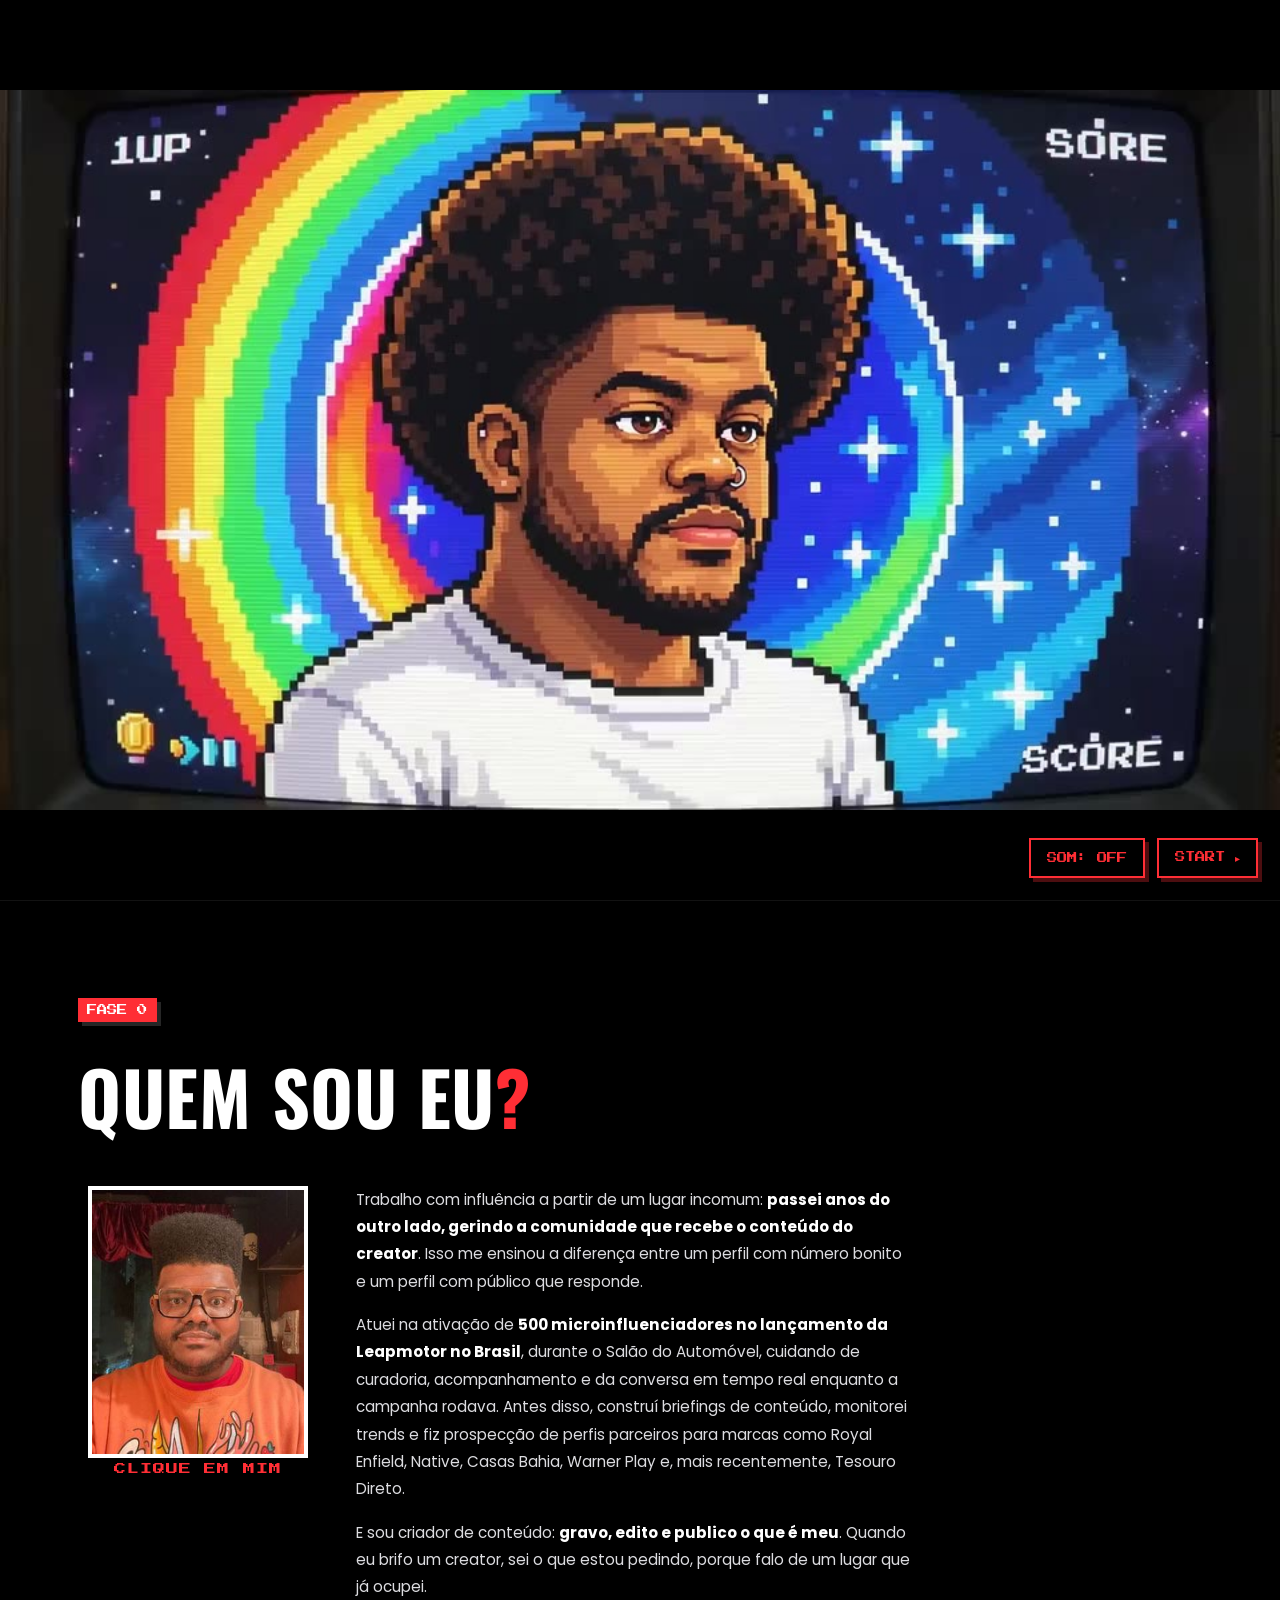
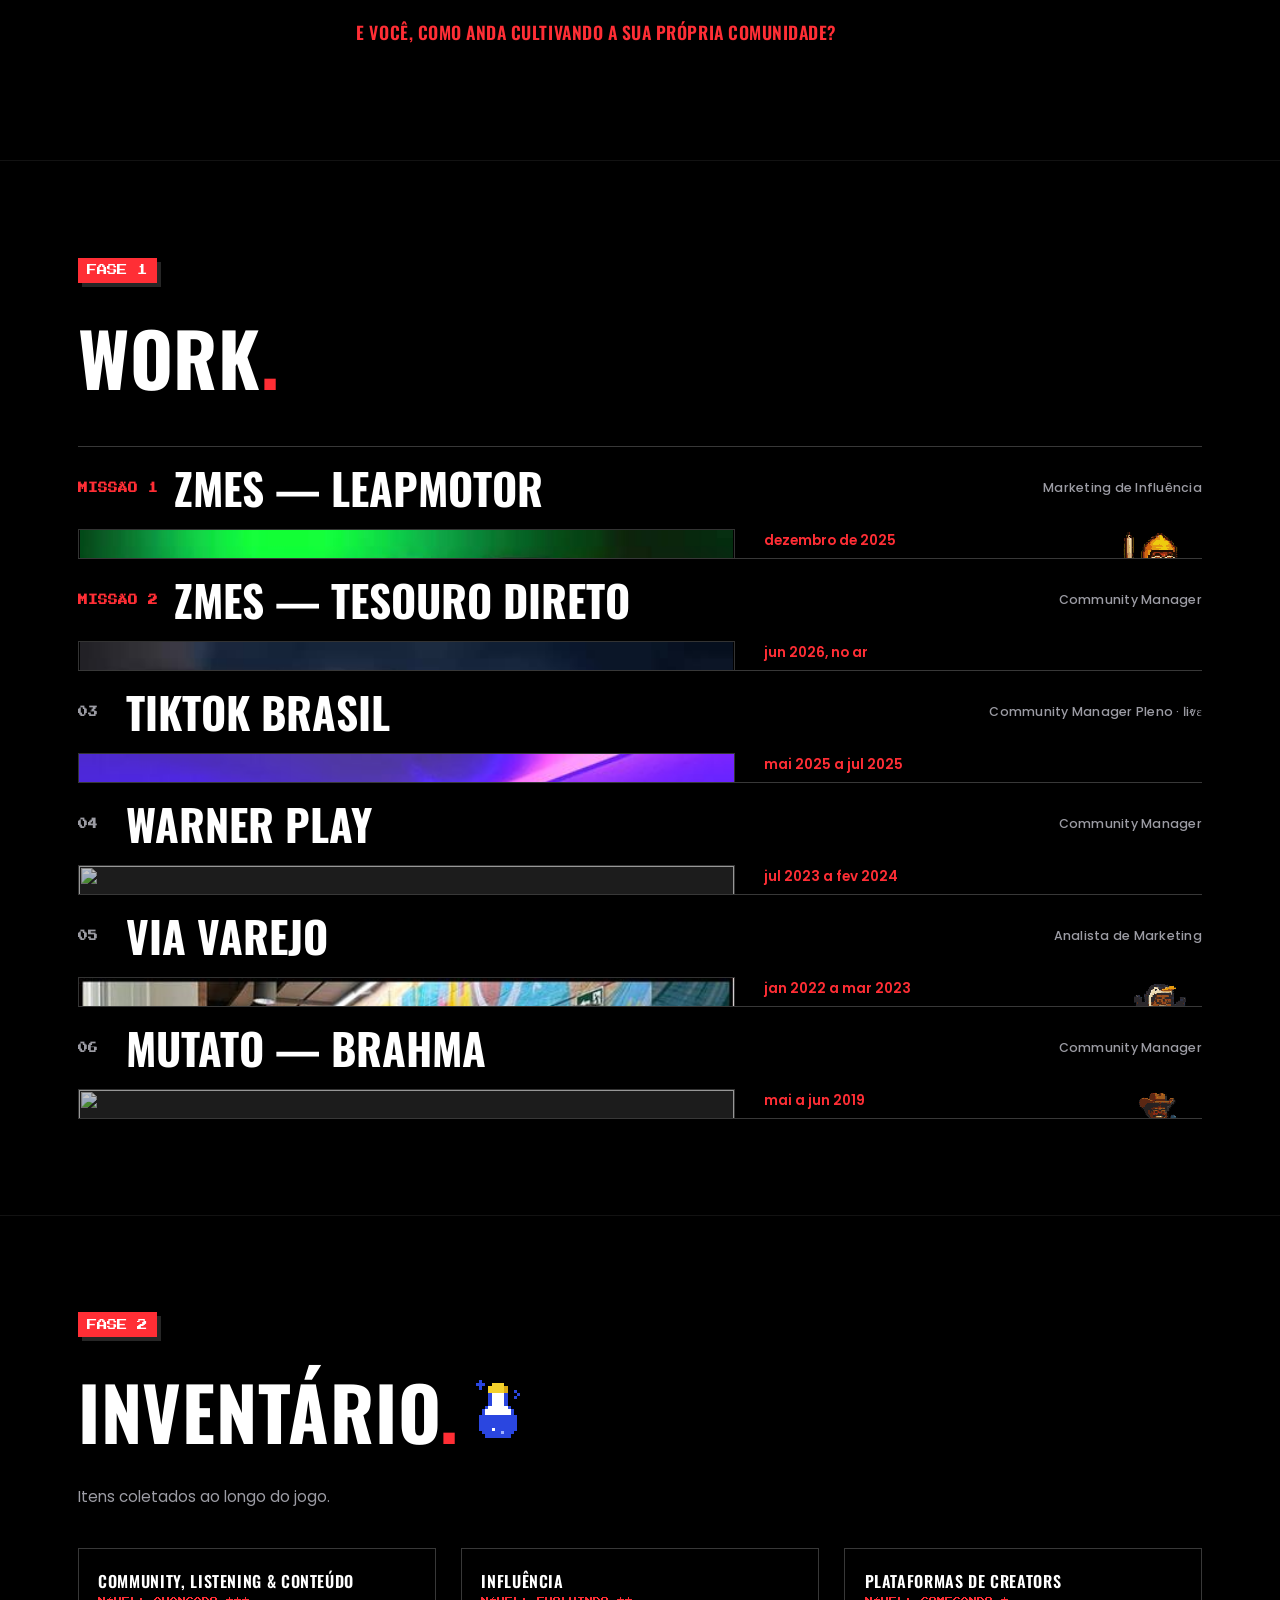
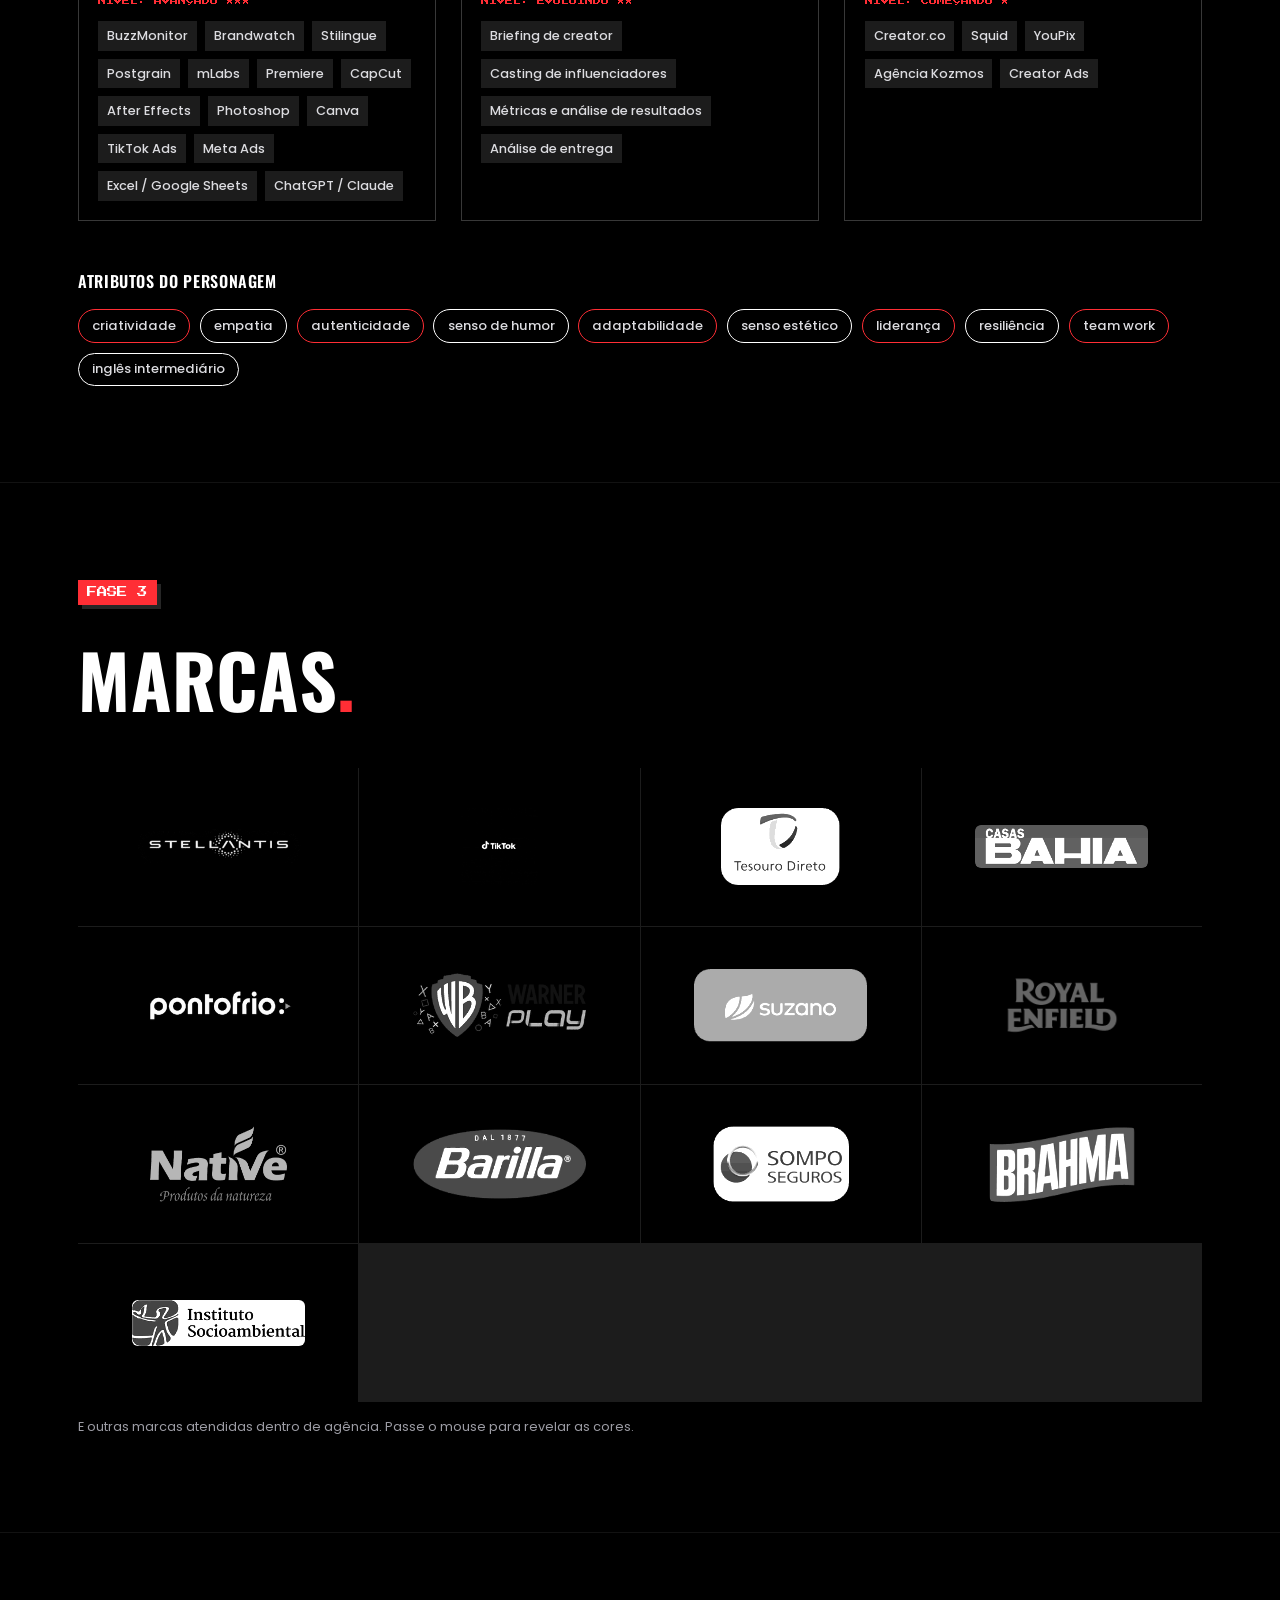
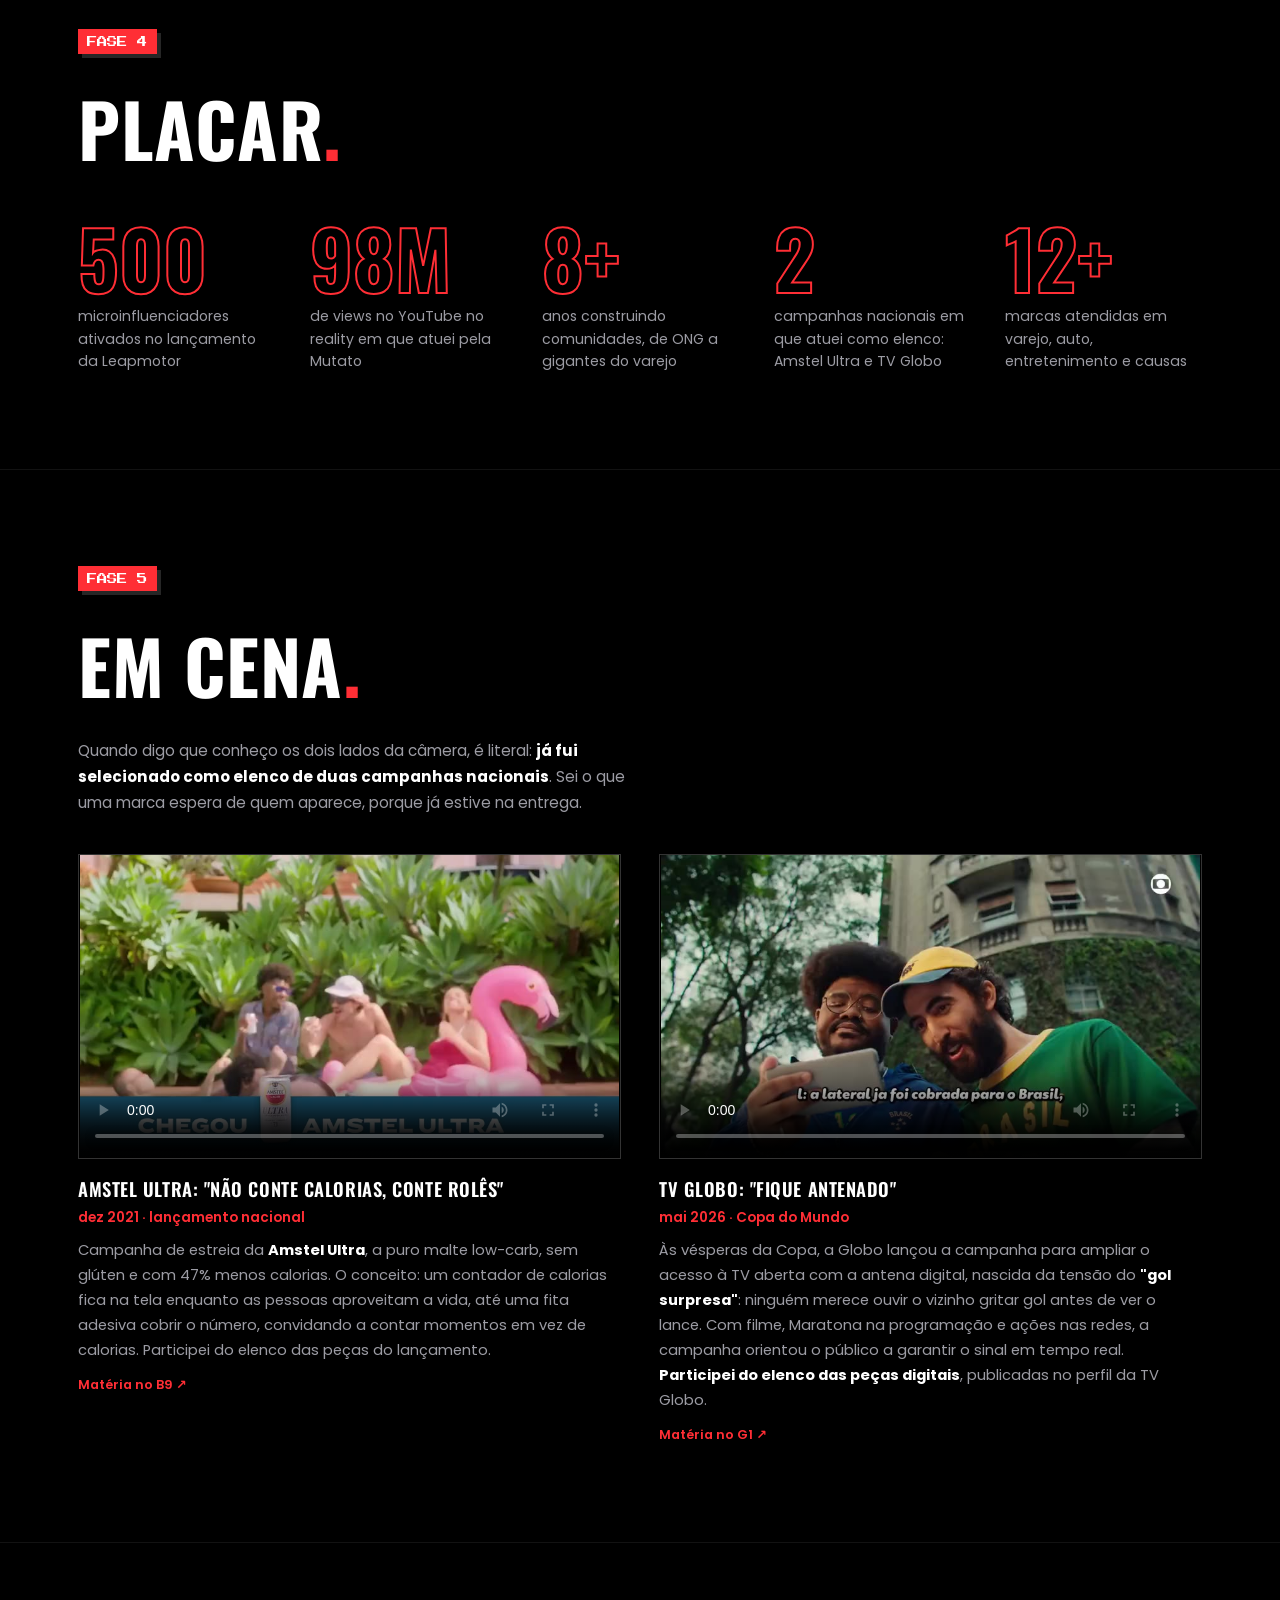
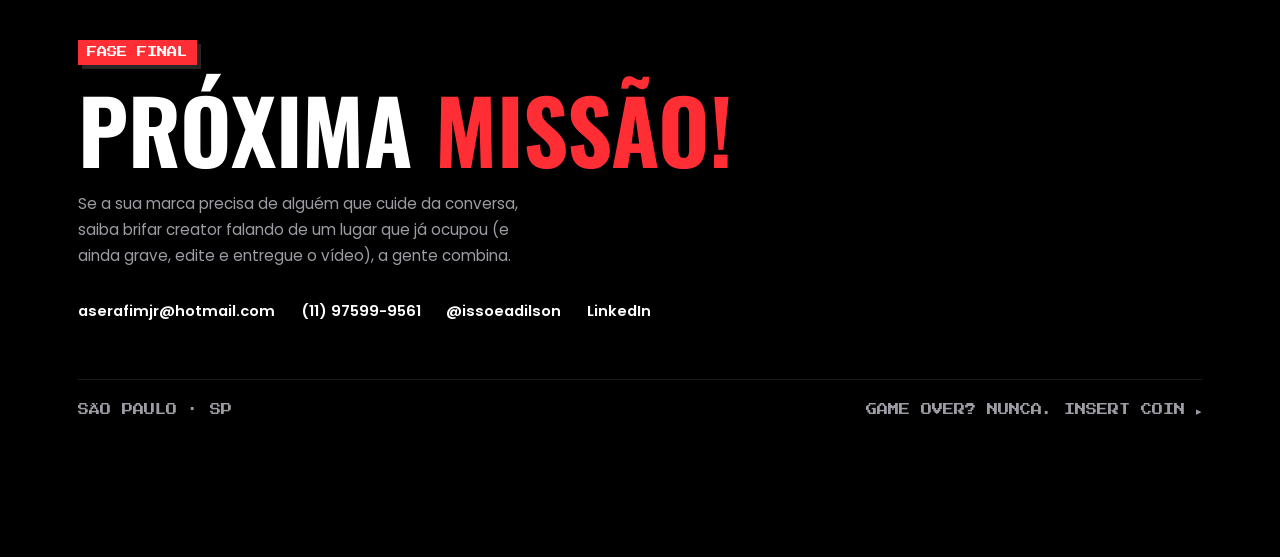
==== site-arcade/index.html @ 4c9f9322 "Site arcade: trilha mais baixa, controle maior e slider de volume - Inglês avançado passa a intermed" ====
<!DOCTYPE html>
<html lang="pt-BR">
<head>
<meta charset="UTF-8">
<meta name="viewport" content="width=device-width, initial-scale=1.0">
<title>Adilson Serafim | Marketing de Influência & Community</title>
<meta name="description" content="Portfólio-jogo de Adilson Serafim Junior: Marketing de Influência & Community | Criador de Conteúdo. São Paulo/SP.">
<link rel="icon" type="image/png" href="favicon.png">
<link rel="apple-touch-icon" href="favicon.png">
<meta property="og:type" content="website">
<meta property="og:title" content="Adilson Serafim Jr. | Marketing de Influência &amp; Community">
<meta property="og:description" content="Portfólio-jogo de Adilson Serafim Junior: Marketing de Influência &amp; Community | Criador de Conteúdo. São Paulo/SP.">
<meta property="og:image" content="https://site-portf-lio-adilson.vercel.app/og.jpg">
<meta property="og:image:width" content="1200">
<meta property="og:image:height" content="630">
<meta property="og:url" content="https://site-portf-lio-adilson.vercel.app/">
<meta property="og:locale" content="pt_BR">
<meta name="twitter:card" content="summary_large_image">
<meta name="twitter:title" content="Adilson Serafim Jr. | Marketing de Influência &amp; Community">
<meta name="twitter:description" content="Portfólio-jogo: Marketing de Influência &amp; Community | Criador de Conteúdo. São Paulo/SP.">
<meta name="twitter:image" content="https://site-portf-lio-adilson.vercel.app/og.jpg">
<link rel="preconnect" href="https://fonts.googleapis.com">
<link rel="preconnect" href="https://fonts.gstatic.com" crossorigin>
<link href="https://fonts.googleapis.com/css2?family=Poppins:wght@300;400;500;600;700;800&family=Oswald:wght@500;600;700&family=Press+Start+2P&display=swap" rel="stylesheet">
<style>
  :root{
    --preto:#000;
    --branco:#fff;
    --vermelho:#ff2e35;
    --corpo:#dcdce0;
    --cinza:#9c9ca4;
    --cinza-escuro:#1c1c1c;
    --linha:rgba(255,255,255,.22);
    --chao:56px;
  }
  *{margin:0;padding:0;box-sizing:border-box}
  html{scroll-behavior:smooth}
  body{
    background:var(--preto);
    color:var(--branco);
    font-family:'Poppins',system-ui,sans-serif;
    -webkit-font-smoothing:antialiased;
    overflow-x:hidden;
    padding-bottom:calc(var(--chao) + 20px);
  }
  ::selection{background:var(--vermelho);color:var(--branco)}
  .pixel{font-family:'Press Start 2P',monospace}
  img.sprite{image-rendering:pixelated}

  .subst{
    display:inline-block;font-size:.65rem;letter-spacing:.08em;
    color:var(--vermelho);border:1px solid var(--vermelho);
    padding:.15em .5em;border-radius:2px;vertical-align:middle;white-space:nowrap;
  }
  a:focus-visible,button:focus-visible{outline:2px solid var(--vermelho);outline-offset:3px}

  /* ---------- ABERTURA EM VÍDEO ---------- */
  #abertura{
    position:fixed;inset:0;z-index:100;
    background:#000;
    display:flex;align-items:center;justify-content:center;
    transition:transform .7s cubic-bezier(.7,0,.3,1);
  }
  #abertura.saindo{transform:translateY(-100%)}
  #abertura video{width:100%;height:100%;object-fit:contain;display:block}
  #abertura .botoes{position:absolute;bottom:1.4rem;right:1.4rem;display:flex;gap:.7rem}
  #abertura button{
    background:var(--preto);border:2px solid var(--vermelho);color:var(--vermelho);
    font-family:'Press Start 2P';font-size:.65rem;
    padding:.75rem 1rem;cursor:pointer;
    box-shadow:4px 4px 0 rgba(255,46,53,.3);
  }
  #abertura button:hover{background:var(--vermelho);color:var(--branco)}

  /* ---------- HUD ---------- */
  #hud{
    position:fixed;top:0;left:0;right:0;z-index:50;
    display:flex;justify-content:space-between;align-items:center;gap:1rem;
    padding:.8rem 1.2rem;
    background:linear-gradient(#000 60%, transparent);
    font-family:'Press Start 2P';font-size:.6rem;line-height:1.6;
  }
  #hud .fase{color:var(--vermelho);white-space:nowrap;overflow:hidden;text-overflow:ellipsis}
  #hud .lado{display:flex;align-items:center;gap:1rem;min-width:0}
  #hud .xp{color:var(--branco);white-space:nowrap}
  #hud .vidas{color:var(--vermelho);letter-spacing:2px;white-space:nowrap}
  #barra-xp{position:fixed;top:0;left:0;height:4px;z-index:51;background:var(--vermelho);width:0%}

  /* ---------- CHÃO + AVATAR ---------- */
  #chao{
    position:fixed;left:0;right:0;bottom:0;height:var(--chao);z-index:45;
    background:repeating-linear-gradient(90deg, #151515 0 16px, #1c1c1c 16px 32px);
    border-top:4px solid var(--vermelho);
    pointer-events:none;
  }
  #avatar{
    position:fixed;bottom:calc(var(--chao) - 2px);left:24px;z-index:46;
    width:64px;height:106px;pointer-events:none;
    will-change:transform;
  }
  #avatar .corpo{
    position:absolute;left:0;bottom:8px;width:64px;height:96px;
    display:flex;justify-content:center;align-items:flex-end;
    will-change:transform;transform-origin:50% 100%;
  }
  #avatar .corpo img{height:100%;width:auto;margin:0 auto;image-rendering:pixelated;display:block;will-change:transform}
  #avatar .sombra{
    position:absolute;left:50%;bottom:2px;width:52px;height:10px;
    background:radial-gradient(ellipse at center, rgba(0,0,0,.55), transparent 70%);
    transform:translateX(-50%);will-change:transform,opacity;
  }
  #avatar .fala{
    position:absolute;bottom:100%;left:50%;transform:translateX(-50%);
    background:var(--branco);color:var(--preto);
    font-family:'Press Start 2P';font-size:.5rem;
    padding:.55rem .7rem;white-space:nowrap;margin-bottom:10px;
    border:3px solid var(--preto);box-shadow:3px 3px 0 rgba(255,255,255,.25);
    opacity:0;transition:opacity .3s ease;
  }
  #avatar .fala::after{
    content:"";position:absolute;top:100%;left:50%;transform:translateX(-50%);
    border:6px solid transparent;border-top-color:var(--branco);
  }
  #avatar .fala.ativa{opacity:1}
  .dica-controles{
    position:fixed;bottom:calc(var(--chao) + 8px);right:1rem;z-index:46;
    font-family:'Press Start 2P';font-size:.5rem;color:var(--cinza);
    text-align:right;line-height:1.8;pointer-events:none;
    transition:opacity .6s ease;
  }
  /* a dica ensina o controle; depois que a pessoa rola, ela sai de cena
     e para de passar por cima do texto */
  .dica-controles.cumprida{opacity:0}

  /* ---------- ESTRUTURA (linguagem do PDF) ---------- */
  .wrap{max-width:1180px;margin:0 auto;padding:0 28px}
  section,header.hero{padding:96px 0;border-top:1px solid rgba(255,255,255,.07)}
  header.hero{border-top:0}
  .step{
    display:inline-block;background:var(--vermelho);color:var(--branco);
    font-family:'Press Start 2P';font-size:.65rem;
    padding:.7em .9em;margin-bottom:1.2rem;
    box-shadow:4px 4px 0 rgba(255,255,255,.15);
  }
  .titulo-secao{
    font-family:'Oswald',sans-serif;font-weight:700;
    font-size:clamp(2.4rem, 7vw, 4.6rem);
    text-transform:uppercase;letter-spacing:.01em;
    margin-bottom:2.2rem;
  }
  .titulo-secao em{font-style:normal;color:var(--vermelho)}
  .intro-secao{color:var(--cinza);max-width:62ch;line-height:1.7;margin:-1rem 0 2.4rem;font-size:.95rem}
  .intro-secao strong{color:var(--branco)}

  /* ---------- HERO (capa do PDF) ---------- */
  .hero{min-height:100svh;display:flex;flex-direction:column;justify-content:center;position:relative}
  .topinfo{
    display:flex;justify-content:space-between;
    font-family:'Oswald';font-weight:500;font-size:14px;letter-spacing:.06em;
    margin-bottom:3.5rem;text-transform:uppercase;
  }
  .ruled{display:flex;align-items:center;gap:26px;width:100%;margin-bottom:3rem}
  .ruled::before,.ruled::after{content:"";height:2px;background:#fff;flex:1}
  .ruled h1{
    font-family:'Poppins';font-weight:700;
    font-size:clamp(48px,10vw,110px);letter-spacing:-.02em;line-height:1;white-space:nowrap;
  }
  .namebar{background:var(--vermelho);padding:6px 18px 10px;display:inline-block}
  /* capa: nome e subtítulo centralizados sob "Portfólio." */
  .hero .wrap{text-align:center}
  .hero .topinfo--ano{justify-content:flex-end}
  .namebar h2{
    font-family:'Oswald';font-weight:700;
    font-size:clamp(26px,4.6vw,52px);text-transform:uppercase;line-height:1.05;
  }
  .hero .sub{
    margin-top:1rem;font-family:'Oswald';font-weight:500;
    font-size:clamp(.95rem, 2vw, 1.2rem);color:var(--corpo);
    letter-spacing:.04em;text-transform:uppercase;
  }
  .hero .sub b{color:var(--vermelho)}
  .faixa{
    position:absolute;bottom:.6rem;left:50%;transform:translateX(-50%);width:100vw;
    overflow:hidden;white-space:nowrap;
    border-top:1px solid var(--cinza-escuro);border-bottom:1px solid var(--cinza-escuro);
    padding:.55rem 0;pointer-events:none;
  }
  .faixa .trilho{display:inline-block;animation:rolar 32s linear infinite}
  .faixa span{font-size:.8rem;color:var(--cinza);margin:0 1.6rem;letter-spacing:.15em;text-transform:uppercase}
  @keyframes rolar{from{transform:translateX(0)}to{transform:translateX(-50%)}}

  /* ---------- QUEM SOU EU ---------- */
  .quem{display:grid;gap:2.4rem;grid-template-columns:1fr;align-items:start}
  @media(min-width:820px){.quem{grid-template-columns:240px 1fr}}
  .quem .fotobox{position:relative;justify-self:center}
  .quem img.foto{width:220px;border:4px solid var(--branco);display:block}
  .foto-botao{
    padding:0;border:0;background:none;display:block;cursor:pointer;line-height:0;
    transition:transform .18s ease;
  }
  .foto-botao:hover,.foto-botao:focus-visible{transform:translateY(-3px)}
  .foto-botao:hover img.foto,.foto-botao:focus-visible img.foto{border-color:var(--vermelho)}
  .foto-botao::after{
    content:"CLIQUE EM MIM";display:block;margin-top:.7rem;
    font-family:'Press Start 2P';font-size:.75rem;color:var(--vermelho);letter-spacing:.08em;
    text-shadow:2px 2px 0 rgba(0,0,0,.6);
  }
  .quem .soueu{
    position:absolute;top:-14px;right:-24px;transform:rotate(8deg);
    font-family:'Press Start 2P';font-size:.55rem;color:var(--vermelho);
  }
  .quem p{color:var(--corpo);line-height:1.8;font-size:.95rem;max-width:62ch;margin-bottom:1rem}
  .quem p strong{color:var(--branco)}
  .quem .pergunta{font-family:'Oswald';font-weight:600;color:var(--vermelho);font-size:1.1rem;text-transform:uppercase;letter-spacing:.03em}

  /* ---------- WORK ---------- */
  .work-lista{list-style:none}
  .work-item{border-top:1px solid var(--linha)}
  .work-item:last-child{border-bottom:1px solid var(--linha)}
  .work-cab{
    width:100%;background:none;border:none;color:var(--branco);
    display:flex;align-items:center;gap:1rem;
    padding:1.15rem 0;cursor:pointer;text-align:left;
    font-family:'Oswald';font-weight:700;
    font-size:clamp(1.3rem, 4.4vw, 2.7rem);
    text-transform:uppercase;line-height:1.05;
    transition:color .18s ease, padding-left .18s ease;
  }
  .work-cab .num{font-family:'Press Start 2P';font-size:.6rem;color:var(--cinza);min-width:3.2ch}
  .work-cab .cliente{
    font-family:'Poppins';font-weight:500;font-size:.78rem;
    color:var(--cinza);text-transform:none;letter-spacing:.02em;
    margin-left:auto;white-space:nowrap;
  }
  .work-cab:hover,.work-item.aberto .work-cab{color:var(--vermelho);padding-left:.6rem}
  .work-item.boss .work-cab .num{color:var(--vermelho)}
  .work-corpo{display:grid;grid-template-rows:0fr;transition:grid-template-rows .3s ease}
  .work-item.aberto .work-corpo{grid-template-rows:1fr}
  .work-corpo > div{overflow:hidden}
  .work-detalhe{display:grid;gap:1.4rem;padding:0 0 1.8rem;grid-template-columns:1fr}
  /* mídia em evidência à esquerda, texto numa coluna mais estreita à direita */
  @media(min-width:760px){.work-detalhe{grid-template-columns:minmax(0,1.5fr) minmax(0,1fr);gap:1.8rem;align-items:start}}
  .case-img{
    aspect-ratio:16/10;background:var(--cinza-escuro);
    display:flex;align-items:center;justify-content:center;
    color:var(--cinza);font-size:.8rem;text-align:center;padding:1rem;
    border:1px dashed #333;
  }
  .case-video{width:100%;background:#000;border:1px solid #333;display:block;margin-inline:auto;height:auto}
  .midia-col{display:grid;gap:1rem;align-content:start}
  .midia-col img{width:100%;border:1px solid #333;display:block}
  .video-vertical{width:100%;max-width:320px;aspect-ratio:9/16;background:#000;border:1px solid #333;display:block}
  .posts-titulo{font-family:'Press Start 2P';font-size:.55rem;color:var(--vermelho);margin:1.4rem 0 .7rem;clear:both}
  .posts-grid{display:grid;grid-template-columns:repeat(auto-fit,minmax(130px,1fr));gap:.6rem;max-width:560px}
  .posts-grid a{display:block;border:1px solid #333;transition:transform .2s ease,border-color .2s ease}
  .posts-grid a:hover{transform:translateY(-4px);border-color:var(--vermelho)}
  .posts-grid img{width:100%;display:block}
  .work-texto{position:relative}
  .work-texto .sprite-case{
    float:right;width:84px;height:auto;margin:0 0 .6rem 1rem;
  }
  .work-detalhe .cargo{color:var(--branco);font-weight:600;margin-bottom:.15rem;font-family:'Oswald';text-transform:uppercase;letter-spacing:.03em}
  .work-detalhe .periodo{color:var(--vermelho);font-size:.85rem;font-weight:600;margin-bottom:.8rem}
  .work-detalhe p{color:var(--cinza);max-width:62ch;line-height:1.7;font-size:.92rem;margin-bottom:.6rem}
  .work-detalhe p strong{color:var(--branco);font-weight:600}
  .destaque{
    margin-top:.6rem;padding:.7rem .9rem;border-left:3px solid var(--vermelho);
    color:var(--corpo);font-size:.88rem;line-height:1.6;max-width:56ch;clear:both;
  }
  .tags{display:flex;flex-wrap:wrap;gap:.5rem;margin-top:.9rem}
  .tags span{font-family:'Press Start 2P';font-size:.5rem;color:var(--vermelho);border:1px solid var(--vermelho);padding:.45em .6em}

  /* ---------- INVENTÁRIO + ATRIBUTOS ---------- */
  .inv-cab{display:flex;align-items:center;gap:1rem}
  .inv-cab img{width:44px;height:auto}
  .inv-grupos{display:grid;gap:1.6rem;grid-template-columns:1fr;margin-bottom:3rem}
  @media(min-width:760px){.inv-grupos{grid-template-columns:repeat(3,1fr)}}
  .inv-grupo{border:1px solid var(--linha);padding:1.2rem}
  .inv-grupo h3{font-family:'Oswald';font-weight:600;font-size:1rem;text-transform:uppercase;letter-spacing:.04em;color:var(--branco);margin-bottom:.3rem}
  .inv-grupo .nivel{font-family:'Press Start 2P';font-size:.5rem;color:var(--vermelho);display:block;margin-bottom:1rem}
  .inv-grupo ul{list-style:none;display:flex;flex-wrap:wrap;gap:.5rem}
  .inv-grupo li{background:var(--cinza-escuro);color:var(--corpo);font-size:.8rem;font-weight:500;padding:.45em .7em}
  .atributos h3{font-family:'Oswald';font-weight:600;font-size:1rem;text-transform:uppercase;letter-spacing:.04em;margin-bottom:1rem}
  .pills{display:flex;flex-wrap:wrap;gap:.6rem;list-style:none}
  .pills li{
    border:1px solid var(--branco);border-radius:999px;
    padding:.45em 1em;font-size:.82rem;font-weight:500;color:var(--corpo);
  }
  .pills li:nth-child(odd){border-color:var(--vermelho)}

  /* ---------- MARCAS ---------- */
  .marcas-grade{display:grid;gap:1px;background:var(--cinza-escuro);grid-template-columns:repeat(2,1fr)}
  @media(min-width:700px){.marcas-grade{grid-template-columns:repeat(4,1fr)}}
  .marca-tile{
    background:var(--preto);aspect-ratio:16/9;
    display:flex;align-items:center;justify-content:center;
    color:var(--cinza);font-weight:600;font-size:.9rem;font-family:'Oswald';
    text-transform:uppercase;letter-spacing:.05em;
    text-align:center;padding:.8rem;
    transition:color .18s ease,background .18s ease;
  }
  .marca-tile:hover{background:var(--cinza-escuro);color:var(--branco)}
  .marca-tile img{
    max-width:68%;max-height:58%;object-fit:contain;border-radius:6px;
    filter:grayscale(1) brightness(1.15);
    transition:filter .25s ease, transform .25s ease;
  }
  .marca-tile:hover img{filter:none;transform:scale(1.05)}
  .marcas-nota{margin-top:1rem;font-size:.8rem;color:var(--cinza)}

  /* ---------- PLACAR ---------- */
  .numeros-grade{display:grid;gap:2.2rem;grid-template-columns:repeat(2,1fr)}
  @media(min-width:700px){.numeros-grade{grid-template-columns:repeat(auto-fit,minmax(170px,1fr))}}
  .numero .valor{
    font-family:'Oswald';font-weight:700;
    font-size:clamp(2.6rem, 7vw, 5rem);
    line-height:1;color:transparent;-webkit-text-stroke:2px var(--vermelho);
  }
  .numero .rotulo{margin-top:.5rem;color:var(--cinza);font-size:.88rem;max-width:22ch;line-height:1.6}

  /* ---------- EM CENA ---------- */
  .cena-grid{display:grid;gap:2.4rem;grid-template-columns:1fr}
  @media(min-width:820px){.cena-grid{grid-template-columns:1fr 1fr}}
  .cena-item h3{font-family:'Oswald';font-weight:600;font-size:1.15rem;text-transform:uppercase;letter-spacing:.03em;margin:1rem 0 .2rem}
  .cena-item .quando{color:var(--vermelho);font-size:.85rem;font-weight:600;margin-bottom:.6rem}
  .cena-item p{color:var(--cinza);line-height:1.7;font-size:.92rem;margin-bottom:.5rem}
  .cena-item p strong{color:var(--branco)}
  .cena-item a.materia{color:var(--vermelho);font-size:.8rem;font-weight:600;text-decoration:none}
  .cena-item a.materia:hover{color:var(--branco)}

  /* ---------- CONTATO ---------- */
  footer{padding:96px 0 60px;border-top:1px solid rgba(255,255,255,.07)}
  footer .grid-fim{display:grid;gap:2rem;grid-template-columns:1fr;align-items:center}
  @media(min-width:760px){footer .grid-fim{grid-template-columns:1fr}}
  footer .chamada{
    font-family:'Oswald';font-weight:700;
    font-size:clamp(2.2rem, 8vw, 5.5rem);
    text-transform:uppercase;line-height:1;margin-bottom:1.2rem;
  }
  footer .chamada a{color:var(--vermelho);text-decoration:none}
  footer .chamada a:hover{color:var(--branco)}
  footer .pitch{color:var(--cinza);max-width:52ch;line-height:1.7;margin-bottom:2rem;font-size:.95rem}
  footer img.sprite{width:130px;height:auto;justify-self:center}
  .contatos{display:flex;flex-wrap:wrap;gap:1.6rem;margin-bottom:1rem}
  .contatos a{color:var(--branco);text-decoration:none;font-weight:600;font-size:.92rem}
  .contatos a:hover{color:var(--vermelho)}
  .assinatura{
    margin-top:2.6rem;padding-top:1.2rem;border-top:1px solid var(--cinza-escuro);
    color:var(--cinza);font-size:.7rem;font-family:'Press Start 2P';
    display:flex;justify-content:space-between;flex-wrap:wrap;gap:.8rem;line-height:1.9;
  }

  @media (prefers-reduced-motion: reduce){
    .faixa .trilho{animation:none}
    html{scroll-behavior:auto}
    .work-corpo{transition:none}
    #avatar.andando img{animation:none}
  }

  /* ===== MOEDAS (sprite de 16 quadros, uma volta completa) ===== */
  #moedas{position:fixed;left:0;right:0;bottom:var(--chao);height:170px;z-index:44;pointer-events:none;
    --mw:46px;--mh:48px}
  .moeda{
    position:absolute;width:var(--mw);height:var(--mh);
    background:url(moeda.png) 0 0/calc(var(--mw) * 16) var(--mh) no-repeat;
    animation:girar .95s steps(16) infinite;
    filter:drop-shadow(0 2px 5px rgba(255,214,0,.35));
  }
  @keyframes girar{to{background-position:calc(var(--mw) * -16) 0}}
  /* tela estreita: moeda menor, senão uma encosta na outra */
  @media (max-width:560px){ #moedas{--mw:34px;--mh:36px;height:150px} }
  .moeda.pega{animation:girar .95s steps(16) infinite, pegar .45s cubic-bezier(.3,-.4,.6,1) forwards}
  @keyframes pegar{to{transform:translateY(-72px) scale(1.15);opacity:0}}
  .ganhou-moeda{
    position:absolute;font-family:'Press Start 2P';font-size:.6rem;color:#ffd400;
    text-shadow:2px 2px 0 #000;animation:subir .7s ease-out forwards;pointer-events:none;
  }
  @keyframes subir{to{transform:translateY(-56px);opacity:0}}

  /* ===== BOTÃO DA TRILHA (sempre visível) ===== */
  #controle-som{
    position:fixed;top:calc(41px + 12px);right:12px;z-index:49;
    display:flex;flex-direction:column;align-items:stretch;gap:.45rem;
    width:118px;
  }
  #btn-musica{
    width:100%;
    background:rgba(0,0,0,.86);border:3px solid var(--vermelho);color:var(--vermelho);
    font-family:'Press Start 2P';font-size:.8rem;line-height:1;
    padding:.85rem .6rem;cursor:pointer;
    display:flex;align-items:center;justify-content:center;gap:.55rem;
    box-shadow:4px 4px 0 rgba(255,46,53,.35);
  }
  #btn-musica:hover,#btn-musica:focus-visible{background:var(--vermelho);color:var(--branco)}
  #btn-musica[aria-pressed="true"]{color:#ffd400;border-color:#ffd400;box-shadow:3px 3px 0 rgba(255,212,0,.3)}
  #btn-musica[aria-pressed="true"]:hover{background:#ffd400;color:#000}
  #btn-musica .nota{font-size:1.05rem}

  /* controle de volume, logo abaixo do liga/desliga */
  .volume-rotulo{
    font-family:'Press Start 2P';font-size:.5rem;color:var(--cinza);
    letter-spacing:.08em;text-align:center;
  }
  #volume{
    -webkit-appearance:none;appearance:none;
    width:100%;height:20px;background:transparent;cursor:pointer;margin:0;
  }
  #volume::-webkit-slider-runnable-track{
    height:10px;background:#141414;border:2px solid var(--vermelho);
  }
  #volume::-webkit-slider-thumb{
    -webkit-appearance:none;appearance:none;
    width:14px;height:18px;margin-top:-6px;
    background:#ffd400;border:2px solid #000;
  }
  #volume::-moz-range-track{height:10px;background:#141414;border:2px solid var(--vermelho)}
  #volume::-moz-range-thumb{width:12px;height:16px;background:#ffd400;border:2px solid #000;border-radius:0}
  #volume:focus-visible{outline:2px solid #ffd400;outline-offset:3px}
  @media (max-width:520px){ #controle-som{width:96px} #btn-musica{font-size:.65rem;padding:.7rem .5rem} }

  /* ===== EMBED DO YOUTUBE (só carrega no clique) ===== */
  .yt{width:100%}
  .yt-capa{
    position:relative;display:block;width:100%;aspect-ratio:16/9;padding:0;
    border:1px solid #333;background:var(--cinza-escuro);cursor:pointer;overflow:hidden;
  }
  .yt-capa img{position:absolute;inset:0;width:100%;height:100%;object-fit:cover;opacity:.75;transition:opacity .25s}
  .yt-capa:hover img{opacity:1}
  .yt-play{
    position:absolute;top:50%;left:50%;transform:translate(-50%,-50%);
    width:64px;height:64px;background:var(--vermelho);
    clip-path:polygon(0 0,100% 0,100% 100%,0 100%);
    transition:transform .25s;
  }
  .yt-play::after{content:"";position:absolute;top:50%;left:54%;transform:translate(-50%,-50%);
    border-style:solid;border-width:13px 0 13px 21px;border-color:transparent transparent transparent #fff}
  .yt-capa:hover .yt-play{transform:translate(-50%,-50%) scale(1.12)}
  .yt-legenda{
    position:absolute;left:0;right:0;bottom:0;padding:.5rem .7rem;
    background:linear-gradient(transparent,rgba(0,0,0,.9));
    color:var(--branco);font-size:.72rem;text-align:left;line-height:1.35;
  }
  .yt iframe{width:100%;aspect-ratio:16/9;border:0;display:block}

  @media (prefers-reduced-motion: reduce){
    .moeda,.moeda.pega,.ganhou-moeda{animation:none}
  }

  /* ===== CONQUISTAS: o resultado de cada case, no topo e escaneável ===== */
  .conquistas{
    display:flex;flex-wrap:wrap;gap:.6rem;
    margin:.9rem 0 1.2rem;clear:both;
    list-style:none;          /* o reset do site nao zera marcador de lista */
  }
  .conquistas li{
    flex:1 1 160px;min-width:140px;
    border:2px solid var(--vermelho);
    background:linear-gradient(180deg, rgba(255,46,53,.12), rgba(255,46,53,.04));
    padding:.75rem .85rem;
  }
  .conquistas b{
    display:block;font-family:'Press Start 2P';
    font-size:.95rem;line-height:1.3;color:#ffd400;
    text-shadow:2px 2px 0 rgba(0,0,0,.65);margin-bottom:.55rem;
  }
  .conquistas span{
    display:block;font-size:.72rem;line-height:1.45;color:var(--branco);
    text-transform:uppercase;letter-spacing:.04em;
  }
  @media(max-width:560px){
    .conquistas li{flex:1 1 100%}
    .conquistas b{font-size:.8rem}
  }

  /* ===== CASE: competências primeiro, depois o trabalho, depois a campanha ===== */
  .competencias{
    display:flex;flex-wrap:wrap;gap:.45rem;list-style:none;
    margin:.5rem 0 1.1rem;clear:both;
  }
  .competencias li{
    font-family:'Oswald';font-weight:600;font-size:.78rem;
    text-transform:uppercase;letter-spacing:.04em;
    color:#ffd400;border:1px solid rgba(255,212,0,.55);
    background:rgba(255,212,0,.08);padding:.4em .7em;
  }
  .work-detalhe .atuacao{
    color:var(--branco);font-size:1rem;line-height:1.75;max-width:62ch;margin-bottom:1.2rem;
  }
  .work-detalhe .atuacao strong{color:#ffd400;font-weight:600}
  .destaque-bloco{
    border-left:3px solid var(--vermelho);padding:.2rem 0 .2rem .9rem;margin-bottom:1rem;clear:both;
  }
  .destaque-bloco h4{
    font-family:'Oswald';font-weight:700;font-size:.95rem;text-transform:uppercase;
    letter-spacing:.05em;color:var(--vermelho);margin-bottom:.5rem;
  }
  .destaque-bloco p{color:var(--cinza);font-size:.9rem;line-height:1.7;max-width:60ch;margin:0}
  .destaque-bloco strong{color:var(--branco);font-weight:600}
  .meu-conteudo{
    font-family:'Press Start 2P';font-size:.55rem;color:#ffd400;text-transform:uppercase;
    letter-spacing:.06em;margin:1.3rem 0 .6rem;clear:both;
  }
  @media(max-width:560px){
    .competencias li{font-size:.68rem}
    .work-detalhe .atuacao{font-size:.94rem}
  }
</style>
</head>
<body>

<!-- ============ ABERTURA ============ -->
<div id="abertura" role="presentation">
  <video id="video-abertura" autoplay muted playsinline preload="auto" poster="posters/01-video.jpg" src="videos/01-video.mp4"></video>
  <div class="botoes">
    <button id="btn-som-abertura" type="button">SOM: OFF</button>
    <button id="btn-pular" type="button">START ▸</button>
  </div>
</div>

<!-- ============ HUD ============ -->
<div id="barra-xp" aria-hidden="true"></div>
<div id="hud" aria-hidden="true">
  <div class="lado"><span class="fase" id="hud-fase">ABERTURA</span></div>
  <div class="lado"><span class="xp" id="hud-xp">XP 0%</span><span class="vidas">♥♥♥</span></div>
</div>

<!-- trilha sonora: mp3 + ogg, controlada pelo botão #btn-musica -->
<audio id="trilha" loop preload="none">
  <source src="audio/trilha.ogg" type="audio/ogg">
  <source src="audio/trilha.mp3" type="audio/mpeg">
</audio>
<div id="controle-som">
  <button id="btn-musica" type="button" aria-pressed="false" aria-label="Ligar a trilha sonora"><span class="nota" aria-hidden="true">♪</span><span id="btn-musica-txt">OFF</span></button>
  <label class="volume-rotulo" for="volume">VOL</label>
  <input id="volume" type="range" min="0" max="100" step="5" value="20" aria-label="Volume da trilha sonora">
</div>

<!-- ============ CHÃO + AVATAR ============ -->
<div id="chao" aria-hidden="true"></div>
<div id="moedas" aria-hidden="true"></div>
<div id="avatar" aria-hidden="true">
  <span class="fala" id="fala"></span>
  <div class="sombra" id="sombra"></div>
  <div class="corpo" id="corpo"><img id="sprite-andar" alt="" src="sprites/parado/00.png"></div>
</div>
<p class="dica-controles" aria-hidden="true">SCROLL OU ← ↑ ↓ →<br>PARA JOGAR</p>

<!-- ============ HERO (capa) ============ -->
<header class="hero">
  <div class="wrap" style="width:100%">
    <div class="topinfo topinfo--ano"><span>2026</span></div>
    <div class="ruled"><h1>Portfólio.</h1></div>
    <div class="namebar"><h2>Adilson Serafim Jr.</h2></div>
    <p class="sub">Marketing de Influência & Community <b>|</b> Criador de Conteúdo</p>
  </div>
  <div class="faixa" aria-hidden="true">
    <div class="trilho">
      <span>Stellantis</span><span>TikTok</span><span>Tesouro Direto</span><span>Casas Bahia</span><span>Ponto Frio</span><span>Warner Play</span><span>Suzano</span><span>Royal Enfield</span><span>Native</span><span>Barilla</span><span>Sompo Seguros</span><span>Villamix</span><span>ISA</span>
      <span>Stellantis</span><span>TikTok</span><span>Tesouro Direto</span><span>Casas Bahia</span><span>Ponto Frio</span><span>Warner Play</span><span>Suzano</span><span>Royal Enfield</span><span>Native</span><span>Barilla</span><span>Sompo Seguros</span><span>Villamix</span><span>ISA</span>
    </div>
  </div>
</header>

<!-- ============ QUEM SOU EU ============ -->
<section id="quem" data-fase="FASE 0 · QUEM SOU EU">
  <div class="wrap">
    <span class="step">FASE 0</span>
    <h2 class="titulo-secao">Quem sou eu<em>?</em></h2>
    <div class="quem">
      <div class="fotobox">
        <button type="button" class="foto-botao" id="btn-foto" aria-label="Clique na foto: o personagem pula e diz Sou eu"><img class="foto" src="[data-uri]" alt="Foto de Adilson Serafim Junior"></button>
        
      </div>
      <div>
        <p>Trabalho com influência a partir de um lugar incomum: <strong>passei anos do outro lado, gerindo a comunidade que recebe o conteúdo do creator</strong>. Isso me ensinou a diferença entre um perfil com número bonito e um perfil com público que responde.</p>
        <p>Atuei na ativação de <strong>500 microinfluenciadores no lançamento da Leapmotor no Brasil</strong>, durante o Salão do Automóvel, cuidando de curadoria, acompanhamento e da conversa em tempo real enquanto a campanha rodava. Antes disso, construí briefings de conteúdo, monitorei trends e fiz prospecção de perfis parceiros para marcas como Royal Enfield, Native, Casas Bahia, Warner Play e, mais recentemente, Tesouro Direto.</p>
        <p>E sou criador de conteúdo: <strong>gravo, edito e publico o que é meu</strong>. Quando eu brifo um creator, sei o que estou pedindo, porque falo de um lugar que já ocupei.</p>
        <p class="pergunta">E você, como anda cultivando a sua própria comunidade?</p>
      </div>
    </div>
  </div>
</section>

<!-- ============ WORK ============ -->
<section id="work" data-fase="FASE 1 · WORK">
  <div class="wrap">
    <span class="step">FASE 1</span>
    <h2 class="titulo-secao">Work<em>.</em></h2>
    <ul class="work-lista">

      <li class="work-item boss" data-case="Exército de REEVendedores">
        <button class="work-cab" aria-expanded="false"><span class="num">MISSÃO 1</span> ZMES — LEAPMOTOR <span class="cliente">Marketing de Influência</span></button>
        <div class="work-corpo"><div class="work-detalhe">
          <video class="case-video" controls playsinline width="640" height="360" preload="metadata" poster="posters/02-zmes-leapmotor.jpg" src="videos/02-zmes-leapmotor.mp4" style="aspect-ratio:640/360"></video>
          <div class="work-texto">
            <img class="sprite sprite-case" src="[data-uri]" alt="">
            <p class="periodo">dezembro de 2025</p>
            <ul class="competencias"><li>Marketing de Influência</li><li>Community Management</li><li>Gestão de Creators</li><li>Conteúdo em tempo real</li><li>Cobertura de eventos</li></ul>
            <p class="atuacao">Atuação na gestão da frente de <strong>500 microinfluenciadores</strong>, acompanhando entregas, monitorando conteúdos, gerenciando a conversa em tempo real e garantindo a execução da estratégia durante a campanha. Também atuei na captação e edição de vídeos no local, conectando a ativação presencial ao conteúdo digital.</p>
            <div class="destaque-bloco">
              <h4>Destaque — Exército de REEVendedores</h4>
              <p>Os creators visitaram concessionárias, participaram de test-drives e estiveram no estande da Leapmotor durante o Salão do Automóvel, mostrando o C10 a partir de diferentes estilos de vida. Minha atuação aconteceu justamente nesse ponto de encontro entre creators, marca, comunidade e evento, acompanhando as entregas e produzindo conteúdo enquanto a ação acontecia.</p>
            </div>
          </div></div>
      </li>

      <li class="work-item boss" data-case="Posso Ser Direto? (Tesouro Direto)">
        <button class="work-cab" aria-expanded="false"><span class="num">MISSÃO 2</span> ZMES — TESOURO DIRETO <span class="cliente">Community Manager</span></button>
        <div class="work-corpo"><div class="work-detalhe">
          <video class="case-video" controls playsinline width="640" height="360" preload="metadata" poster="posters/03-zmes-tesouro-direto.jpg" src="videos/03-zmes-tesouro-direto.mp4" style="aspect-ratio:640/360"></video>
          <div class="work-texto">
            <p class="periodo">jun 2026, no ar</p>
            <ul class="competencias"><li>Community Management</li><li>Social Media</li><li>Conteúdo</li><li>Social Listening</li><li>Relatórios</li><li>Estratégia de Comunidade</li></ul>
            <p class="atuacao">Atuação como <strong>Community Manager do Tesouro Direto</strong>, participando do planejamento e execução de conteúdos para redes sociais, publicação em feed e stories, monitoramento de interações, moderação de comentários e mensagens e atendimento ao público (SAC 2.0). Também responsável pelo acompanhamento de métricas de alcance e engajamento e pela elaboração de relatórios e aprendizados para orientar a estratégia de conteúdo.</p>
            <div class="destaque-bloco">
              <h4>Destaque — “Posso ser direto?”</h4>
              <p>A campanha criada pela Zmes para o Tesouro Direto trouxe Marta, seis vezes eleita melhor jogadora do mundo, para falar sobre investimentos usando a linguagem do futebol em um ano de Copa.<br><br>Minha atuação aconteceu na ponta da comunicação: transformando a campanha em conversa com a comunidade e desenvolvendo conteúdos para as redes sociais. Além da gestão diária das interações, participei da construção e execução de conteúdos que buscavam tornar um assunto tradicionalmente complexo mais próximo, simples e relevante para quem ainda enxergava investimentos como algo distante.</p>
            </div>
            <p class="meu-conteudo">Conteúdos criados por mim</p>
            <video class="case-video" controls playsinline preload="metadata" width="480" height="854" poster="posters/07-tesouro-direto-rende.jpg" src="videos/07-tesouro-direto-rende.mp4" style="aspect-ratio:480/854;max-width:300px"></video>
          </div></div>
      </li>

      <li class="work-item" data-case="ℓiⱴε na Bienal do Livro Rio 2025">
        <button class="work-cab" aria-expanded="false"><span class="num">03</span> TIKTOK BRASIL <span class="cliente">Community Manager Pleno · ℓiⱴε</span></button>
        <div class="work-corpo"><div class="work-detalhe">
          <div class="midia-col">
            <img src="[data-uri]" alt="Equipe da ℓiⱴε no estande do TikTok na Bienal do Livro Rio 2025" loading="lazy">
            <video class="video-vertical" controls playsinline preload="metadata" poster="posters/04-video.jpg" src="videos/04-video.mp4"></video>
          </div>
          <div class="work-texto">
            <p class="periodo">mai 2025 a jul 2025</p>
            <ul class="competencias"><li>Community Management</li><li>Marketing de Influência</li><li>Conteúdo em tempo real</li><li>Trendwatching</li><li>Social Media</li></ul>
            <p class="atuacao">Atuação na gestão da comunidade e no relacionamento com criadores, identificando tendências e transformando movimentos do TikTok em oportunidades de conteúdo para a marca. Desenvolvimento de briefings, curadoria de creators, gestão de calendário AON e publicação via Brandwatch, além de interação com a comunidade e busca ativa por oportunidades de conversa em páginas e perfis parceiros.</p>
            <div class="destaque-bloco">
              <h4>Destaque — Bienal do Livro Rio 2025</h4>
              <p>Durante a Bienal, com o TikTok como patrocinador master, atuei diretamente na cobertura digital do evento e na conexão entre a experiência presencial e a comunidade online. Com briefings rápidos, captação própria e edição no chão da feira, produzi conteúdos em tempo real, reduzindo o caminho entre o estande e a timeline e mantendo a presença digital da marca durante todos os dias do evento. A cobertura acompanhou de perto o ecossistema BookTok, com creators e booktokers presentes no estande e a #BookTokBrasil ocupando também os telões do evento.</p>
            </div>
          </div></div>
      </li>

      <li class="work-item" data-case="Warner Play: creators, eSports e lançamentos">
        <button class="work-cab" aria-expanded="false"><span class="num">04</span> WARNER PLAY <span class="cliente">Community Manager</span></button>
        <div class="work-corpo"><div class="work-detalhe">
          <div class="yt" data-yt="yD-STBTMjO0" data-inicio="14369"><button type="button" class="yt-capa" aria-label="Carregar vídeo no YouTube: Campeonato de Mortal Kombat 11"><img src="https://i.ytimg.com/vi/yD-STBTMjO0/hqdefault.jpg" alt="" loading="lazy" decoding="async"><span class="yt-play" aria-hidden="true"></span><span class="yt-legenda">Campeonato de MK11 · moderação da transmissão ao vivo</span></button></div>
          <div class="work-texto">
            <p class="periodo">jul 2023 a fev 2024</p>
            <ul class="competencias"><li>Community Management</li><li>Marketing de Influência</li><li>Cultura Pop</li><li>eSports</li><li>Social Media</li><li>Gestão de Crise</li></ul>
            <p class="atuacao">Atuação na gestão da comunidade e no relacionamento com o público geek, além de campanhas de lançamento de filmes e games em parceria com o ecossistema de creators de cultura pop e eSports. Prospecção de perfis com afinidade de marca, desenvolvimento de briefings, monitoramento de tendências, criação de FAQs, gestão de crise e moderação de grandes transmissões ao vivo.</p>
            <div class="destaque-bloco">
              <h4>Destaque — Creators + eSports</h4>
              <p>Atuação em campanhas de lançamentos como <strong>Barbie, Aquaman 2, Wonka, Mortal Kombat 1, Godzilla e Kong</strong>, entre outros, conectando propriedades da Warner ao repertório de diferentes comunidades e creators. Também fui responsável pela moderação de transmissões de alto volume, como a <strong>EVO 2023</strong> e a <strong>Liga Latina de Mortal Kombat 11</strong>, garantindo uma experiência segura e interativa para a comunidade.</p>
            </div>
          </div></div>
      </li>

      <li class="work-item" data-case="Via Varejo na Black Friday">
        <button class="work-cab" aria-expanded="false"><span class="num">05</span> VIA VAREJO <span class="cliente">Analista de Marketing</span></button>
        <div class="work-corpo"><div class="work-detalhe">
          <div class="midia-col">
            <img src="[data-uri]" alt="Equipe de redes sociais da Via Varejo na Black Friday" loading="lazy">
          </div>
          <div class="work-texto">
            <img class="sprite sprite-case" src="[data-uri]" alt="">
            <p class="periodo">jan 2022 a mar 2023</p>
            <ul class="competencias"><li>Community Management</li><li>Social Listening</li><li>Conteúdo</li><li>Trendwatching</li><li>Gestão de Crise</li><li>Estratégia de Redes Sociais</li></ul>
            <p class="atuacao">Atuação simultânea para <strong>Casas Bahia e Ponto</strong>, conciliando diferentes comunidades, tons de voz e demandas em uma rotina de alto volume. Responsável por interação com a comunidade, criação de FAQs, gestão de crise, calendário AON e publicação via Postgrain, além de social listening quinzenal e mensal para transformar conversas e comportamentos da internet em insights para as marcas.</p>
            <div class="destaque-bloco">
              <h4>Destaque — Black Friday 2022</h4>
              <p>Atuei como <strong>Assistente de Coordenação</strong> durante a semana mais intensa do calendário do varejo, apoiando a equipe responsável pelo monitoramento e interação nas redes sociais. A experiência exigiu agilidade para identificar oportunidades, priorizar demandas e garantir respostas rápidas e alinhadas ao posicionamento das marcas em tempo real.</p>
            </div>
          </div></div>
      </li>

      <li class="work-item" data-case="O Próximo Nº 1 (Villamix/Brahma)">
        <button class="work-cab" aria-expanded="false"><span class="num">06</span> MUTATO — BRAHMA <span class="cliente">Community Manager</span></button>
        <div class="work-corpo"><div class="work-detalhe">
          <div class="yt" data-yt="HmP0DGwmeh4" data-lista="PLXEscQRSPytlQAWU0IlBYWQ-SiNnGBAYR"><button type="button" class="yt-capa" aria-label="Carregar vídeo no YouTube: O Próximo Nº 1 — playlist"><img src="https://i.ytimg.com/vi/HmP0DGwmeh4/hqdefault.jpg" alt="" loading="lazy" decoding="async"><span class="yt-play" aria-hidden="true"></span><span class="yt-legenda">O Próximo Nº 1 · playlist completa</span></button></div>
          <div class="work-texto">
            <img class="sprite sprite-case" src="[data-uri]" alt="">
            <p class="periodo">mai a jun 2019</p>
            <ul class="competencias"><li>Community Management</li><li>Live Marketing</li><li>Conteúdo Interativo</li><li>Social Media</li><li>Entretenimento</li></ul>
            <p class="atuacao">Atuação no reality “O Próximo Nº 1”, projeto de Brahma em parceria com o VillaMix, com foco em gestão da comunidade durante as transmissões ao vivo, interação com o público e criação de conteúdos para ampliar a conversa em torno do programa.</p>
            <div class="destaque-bloco">
              <h4>Destaque — Conteúdo que vira conversa</h4>
              <p>Em vez de simplesmente divulgar o programa, desenvolvi <strong>GIFs personalizados</strong> para serem utilizados pela comunidade durante as conversas sobre o reality. A iniciativa transformou o conteúdo da marca em uma ferramenta de interação entre os fãs. O programa ultrapassou <strong>98 milhões de views no YouTube</strong>.</p>
            </div>
          </div></div>
      </li>

      

      </ul>
  </div>
</section>

<!-- ============ INVENTÁRIO ============ -->
<section id="inventario" data-fase="FASE 2 · INVENTÁRIO">
  <div class="wrap">
    <span class="step">FASE 2</span>
    <div class="inv-cab">
      <h2 class="titulo-secao">Inventário<em>.</em></h2>
      <svg class="pocao-viva" width="46" height="64" viewBox="0 0 14 20" xmlns="http://www.w3.org/2000/svg" aria-hidden="true" style="shape-rendering:crispEdges;image-rendering:pixelated;margin-top:-2rem">
  <style>
    .surfA{animation:pv-surf 1s steps(1) infinite}
    .surfB{animation:pv-surf 1s steps(1) infinite reverse}
    @keyframes pv-surf{0%,49%{opacity:1}50%,100%{opacity:0}}
    .bolha1{animation:pv-bolha 1.8s steps(5) infinite}
    .bolha2{animation:pv-bolha 1.8s steps(5) infinite .9s}
    @keyframes pv-bolha{0%{transform:translateY(0);opacity:0}10%{opacity:1}75%{transform:translateY(-3px);opacity:1}100%{transform:translateY(-4px);opacity:0}}
    .brilho1{animation:pv-pisca 1.4s steps(1) infinite}
    .brilho2{animation:pv-pisca 1.4s steps(1) infinite .7s}
    @keyframes pv-pisca{0%,55%{opacity:1}56%,100%{opacity:.15}}
    @media (prefers-reduced-motion:reduce){.surfA,.surfB,.bolha1,.bolha2,.brilho1,.brilho2{animation:none!important}.surfB{opacity:0}}
  </style>
  <!-- brilhos -->
  <g class="brilho1" fill="#2a46e0">
    <rect x="1" y="0" width="1" height="3"/><rect x="0" y="1" width="3" height="1"/>
  </g>
  <g class="brilho2" fill="#2a46e0">
    <rect x="12" y="3" width="1" height="1"/><rect x="13" y="4" width="1" height="1"/><rect x="12" y="5" width="1" height="1"/>
  </g>
  <!-- rolha -->
  <rect x="5" y="1" width="4" height="1" fill="#f4d12b"/>
  <rect x="4" y="2" width="5" height="2" fill="#f4d12b"/>
  <rect x="9" y="2" width="1" height="2" fill="#d9a915"/>
  <!-- gargalo -->
  <rect x="4" y="4" width="1" height="4" fill="#2a46e0"/>
  <rect x="9" y="4" width="1" height="4" fill="#2a46e0"/>
  <rect x="5" y="4" width="4" height="4" fill="#ffffff"/>
  <!-- bojo (contorno) -->
  <rect x="3" y="8" width="1" height="1" fill="#2a46e0"/>
  <rect x="10" y="8" width="1" height="1" fill="#2a46e0"/>
  <rect x="2" y="9" width="1" height="2" fill="#2a46e0"/>
  <rect x="11" y="9" width="1" height="2" fill="#2a46e0"/>
  <rect x="1" y="11" width="1" height="5" fill="#2a46e0"/>
  <rect x="12" y="11" width="1" height="5" fill="#2a46e0"/>
  <rect x="2" y="16" width="1" height="1" fill="#2a46e0"/>
  <rect x="11" y="16" width="1" height="1" fill="#2a46e0"/>
  <rect x="3" y="17" width="8" height="1" fill="#2a46e0"/>
  <!-- vidro -->
  <rect x="4" y="8" width="6" height="1" fill="#ffffff"/>
  <rect x="3" y="9" width="8" height="2" fill="#ffffff"/>
  <rect x="2" y="11" width="10" height="1" fill="#ffffff"/>
  <!-- líquido -->
  <rect x="2" y="12" width="10" height="4" fill="#2a46e0"/>
  <rect x="3" y="16" width="8" height="1" fill="#2a46e0"/>
  <!-- superfície do líquido: dois quadros alternando (chacoalho) -->
  <g class="surfA" fill="#2a46e0">
    <rect x="3" y="11" width="2" height="1"/><rect x="7" y="11" width="2" height="1"/><rect x="11" y="11" width="1" height="1"/>
  </g>
  <g class="surfB" fill="#2a46e0">
    <rect x="2" y="11" width="1" height="1"/><rect x="5" y="11" width="2" height="1"/><rect x="9" y="11" width="2" height="1"/>
  </g>
  <!-- bolhas subindo -->
  <rect class="bolha1" x="5" y="15" width="1" height="1" fill="#ffffff"/>
  <rect class="bolha2" x="8" y="16" width="1" height="1" fill="#9fb1ff"/>
</svg>
    </div>
    <p class="intro-secao">Itens coletados ao longo do jogo.</p>
    <div class="inv-grupos">
      <div class="inv-grupo">
        <h3>Community, Listening & Conteúdo</h3>
        <span class="nivel">NÍVEL: AVANÇADO ★★★</span>
        <ul>
          <li>BuzzMonitor</li><li>Brandwatch</li><li>Stilingue</li><li>Postgrain</li><li>mLabs</li><li>Premiere</li><li>CapCut</li><li>After Effects</li><li>Photoshop</li><li>Canva</li><li>TikTok Ads</li><li>Meta Ads</li><li>Excel / Google Sheets</li><li>ChatGPT / Claude</li>
        </ul>
      </div>
      <div class="inv-grupo">
        <h3>Influência</h3>
        <span class="nivel">NÍVEL: EVOLUINDO ★★</span>
        <ul>
          <li>Briefing de creator</li><li>Casting de influenciadores</li><li>Métricas e análise de resultados</li><li>Análise de entrega</li>
        </ul>
      </div>
      <div class="inv-grupo">
        <h3>Plataformas de Creators</h3>
        <span class="nivel">NÍVEL: COMEÇANDO ★</span>
        <ul>
          <li>Creator.co</li><li>Squid</li><li>YouPix</li><li>Agência Kozmos</li><li>Creator Ads</li>
        </ul>
      </div>
    </div>
    <div class="atributos">
      <h3>Atributos do personagem</h3>
      <ul class="pills">
        <li>criatividade</li><li>empatia</li><li>autenticidade</li><li>senso de humor</li><li>adaptabilidade</li><li>senso estético</li><li>liderança</li><li>resiliência</li><li>team work</li><li>inglês intermediário</li>
      </ul>
    </div>
  </div>
</section>

<!-- ============ MARCAS ============ -->
<section id="marcas" data-fase="FASE 3 · MARCAS">
  <div class="wrap">
    <span class="step">FASE 3</span>
    <h2 class="titulo-secao">Marcas<em>.</em></h2>
    <div class="marcas-grade">
      <div class="marca-tile"><img src="[data-uri]" alt="Stellantis"></div>
      <div class="marca-tile"><img src="[data-uri]" alt="TikTok"></div>
      <div class="marca-tile"><img src="[data-uri]" alt="Tesouro Direto"></div>
      <div class="marca-tile"><img src="[data-uri]" alt="Casas Bahia"></div>
      <div class="marca-tile"><img src="[data-uri]" alt="Ponto Frio"></div>
      <div class="marca-tile"><img src="[data-uri]" alt="Warner Play"></div>
      <div class="marca-tile"><img src="[data-uri]" alt="Suzano"></div>
      <div class="marca-tile"><img src="[data-uri]" alt="Royal Enfield"></div>
      <div class="marca-tile"><img src="[data-uri]" alt="Native"></div>
      <div class="marca-tile"><img src="[data-uri]" alt="Barilla"></div>
      <div class="marca-tile"><img src="[data-uri]" alt="Sompo Seguros"></div>
      <div class="marca-tile"><img src="[data-uri]" alt="Brahma"></div>
      <div class="marca-tile"><img src="[data-uri]" alt="Instituto Socioambiental"></div>
    </div>
    <p class="marcas-nota">E outras marcas atendidas dentro de agência. Passe o mouse para revelar as cores.</p>
  </div>
</section>

<!-- ============ PLACAR ============ -->
<section id="numeros" data-fase="FASE 4 · PLACAR">
  <div class="wrap">
    <span class="step">FASE 4</span>
    <h2 class="titulo-secao">Placar<em>.</em></h2>
    <div class="numeros-grade">
      <div class="numero">
        <div class="valor">500</div>
        <p class="rotulo">microinfluenciadores ativados no lançamento da Leapmotor</p>
      </div>
      <div class="numero">
        <div class="valor">98M</div>
        <p class="rotulo">de views no YouTube no reality em que atuei pela Mutato</p>
      </div>
      <div class="numero">
        <div class="valor">8+</div>
        <p class="rotulo">anos construindo comunidades, de ONG a gigantes do varejo</p>
      </div>
      <div class="numero">
        <div class="valor">2</div>
        <p class="rotulo">campanhas nacionais em que atuei como elenco: Amstel Ultra e TV Globo</p>
      </div>
      <div class="numero">
        <div class="valor">12+</div>
        <p class="rotulo">marcas atendidas em varejo, auto, entretenimento e causas</p>
      </div>
    </div>
  </div>
</section>

<!-- ============ EM CENA ============ -->
<section id="cena" data-fase="FASE 5 · EM CENA">
  <div class="wrap">
    <span class="step">FASE 5</span>
    <h2 class="titulo-secao">Em cena<em>.</em></h2>
    <p class="intro-secao">Quando digo que conheço os dois lados da câmera, é literal: <strong>já fui selecionado como elenco de duas campanhas nacionais</strong>. Sei o que uma marca espera de quem aparece, porque já estive na entrega.</p>
    <div class="cena-grid">
      <div class="cena-item">
        <video class="case-video" controls playsinline width="854" height="480" preload="metadata" poster="posters/05-video.jpg" src="videos/05-video.mp4" style="aspect-ratio:854/480"></video>
        <h3>Amstel Ultra: "Não conte calorias, conte rolês"</h3>
        <p class="quando">dez 2021 · lançamento nacional</p>
        <p>Campanha de estreia da <strong>Amstel Ultra</strong>, a puro malte low-carb, sem glúten e com 47% menos calorias. O conceito: um contador de calorias fica na tela enquanto as pessoas aproveitam a vida, até uma fita adesiva cobrir o número, convidando a contar momentos em vez de calorias. Participei do elenco das peças do lançamento.</p>
        <a class="materia" href="https://www.b9.com.br/campanha-da-amstel-ultra-incentiva-consumidores-a-pararem-de-contar-calorias/" target="_blank" rel="noopener">Matéria no B9 ↗</a>
      </div>
      <div class="cena-item">
        <video class="case-video" controls playsinline width="854" height="480" preload="metadata" poster="posters/06-video.jpg" src="videos/06-video.mp4" style="aspect-ratio:854/480"></video>
        <h3>TV Globo: "Fique Antenado"</h3>
        <p class="quando">mai 2026 · Copa do Mundo</p>
        <p>Às vésperas da Copa, a Globo lançou a campanha para ampliar o acesso à TV aberta com a antena digital, nascida da tensão do <strong>"gol surpresa"</strong>: ninguém merece ouvir o vizinho gritar gol antes de ver o lance. Com filme, Maratona na programação e ações nas redes, a campanha orientou o público a garantir o sinal em tempo real. <strong>Participei do elenco das peças digitais</strong>, publicadas no perfil da TV Globo.</p>
        <a class="materia" href="https://g1.globo.com/rs/rio-grande-do-sul/noticia/2026/05/29/tv-globo-lanca-fique-antenado-para-ampliar-o-acesso-a-tv-aberta-no-brasil.ghtml" target="_blank" rel="noopener">Matéria no G1 ↗</a>
      </div>
    </div>
  </div>
</section>

<!-- ============ CONTATO ============ -->
<footer id="contato" data-fase="FASE FINAL · PRÓXIMA MISSÃO">
  <div class="wrap">
    <span class="step">FASE FINAL</span>
    <div class="grid-fim">
      <div>
        <p class="chamada">Próxima <a href="mailto:aserafimjr@hotmail.com">missão!</a></p>
        <p class="pitch">Se a sua marca precisa de alguém que cuide da conversa, saiba brifar creator falando de um lugar que já ocupou (e ainda grave, edite e entregue o vídeo), a gente combina.</p>
        <div class="contatos">
          <a href="mailto:aserafimjr@hotmail.com">aserafimjr@hotmail.com</a>
          <a href="tel:+5511975999561">(11) 97599-9561</a>
          <a href="https://www.instagram.com/issoeadilson" target="_blank" rel="noopener">@issoeadilson</a>
          <a href="https://www.linkedin.com/in/adilson-serafim-junior-672799130/" target="_blank" rel="noopener">LinkedIn</a>
        </div>
      </div>
    </div>
    <div class="assinatura">
      <span>SÃO PAULO · SP</span>
      <span>GAME OVER? NUNCA. INSERT COIN ▸</span>
    </div>
  </div>
</footer>

<script>
  // ===== ABERTURA EM VÍDEO =====
  (function(){
    var abertura = document.getElementById('abertura');
    var video = document.getElementById('video-abertura');
    var btnPular = document.getElementById('btn-pular');
    var btnSom = document.getElementById('btn-som-abertura');
    var reduzMovimento = window.matchMedia('(prefers-reduced-motion: reduce)').matches;

    function encerrar(){
      abertura.classList.add('saindo');
      try{ video.pause(); }catch(e){}
      setTimeout(function(){ abertura.remove(); }, 750);
      document.body.style.overflow = '';
    }

    // acessibilidade: sem autoplay pra quem prefere menos movimento
    if(reduzMovimento){ abertura.remove(); return; }

    document.body.style.overflow = 'hidden';
    btnPular.addEventListener('click', encerrar);
    video.addEventListener('ended', encerrar);

    // navegadores só permitem autoplay sem som; botão libera o áudio
    btnSom.addEventListener('click', function(){
      video.muted = !video.muted;
      btnSom.textContent = video.muted ? 'SOM: OFF' : 'SOM: ON';
      if(video.paused) video.play().catch(function(){});
    });

    // se o autoplay for bloqueado, um toque no vídeo dá o play
    video.play().catch(function(){});
    video.addEventListener('click', function(){
      if(video.paused) video.play().catch(function(){});
    });
  })();

  // ===== O JOGO: avatar + HUD =====
  (function(){
    var avatar = document.getElementById('avatar');
    var corpo = document.getElementById('corpo');
    var spr = document.getElementById('sprite-andar');
    var sombra = document.getElementById('sombra');
    var fala = document.getElementById('fala');
    var hudFase = document.getElementById('hud-fase');
    var hudXp = document.getElementById('hud-xp');
    var barraXp = document.getElementById('barra-xp');
    var pulo = 0, falaTimer = null;
    // Animações recortadas dos vídeos em chroma key. Ficam em sprites/<nome>/NN.png,
    // fora do HTML, e são pré-carregadas depois que a página abre.
    var SPRITES = {
      andar:   {n:12, dur:0,    arco:0},   // ciclo de caminhada (não é reação)
      parado:  {n:10, dur:1900, arco:0},   // respira parado
      reacao1: {n:14, dur:2600, arco:34},  // pulo comemorando
      reacao2: {n:12, dur:1300, arco:0},   // aceno
      soueu:   {n:10, dur:1500, arco:52}   // clique na foto
    };
    function caminho(nome, i){ return 'sprites/' + nome + '/' + (i < 10 ? '0' : '') + i + '.png'; }
    var anim = null;                       // animação em curso
    var reduzMovimento = window.matchMedia('(prefers-reduced-motion: reduce)').matches;

    function alvoX(){
      var max = document.documentElement.scrollHeight - window.innerHeight;
      var p = max > 0 ? Math.min(1, Math.max(0, window.scrollY / max)) : 0;
      var pct = Math.round(p * 100);
      hudXp.textContent = 'XP ' + pct + '%';
      barraXp.style.width = pct + '%';
      var alcance = window.innerWidth - 110;
      return p * Math.max(0, alcance - 24);
    }

    if(reduzMovimento){
      function estatico(){ avatar.style.transform = 'translateX(' + alvoX() + 'px)'; }
      window.addEventListener('scroll', estatico, {passive:true});
      window.addEventListener('resize', estatico);
      estatico();
    } else {
      var curX = alvoX();
      var dir = 1;
      var percorrido = 0;
      var deslocado = 0;                              // distância com sinal, move o chão
      // reações espontâneas quando o leitor para de rolar
      var ESPERA = 3200, ultimoMov = 0, proximaEm = 0, ultimaReacao = -1;
      var REACOES = ['reacao2', 'reacao1'];   // aceno e comemoração; 'parado' agora é o repouso
      var chaoEl = document.getElementById('chao');
      var N_ANDAR = 12;                          // sprites/andar/00..11.png
      var srcAtual = '';
      function quadroDe(nome, i){
        var s = caminho(nome, i);
        if(s !== srcAtual){ srcAtual = s; spr.src = s; }
      }

      function quadro(t){
        var alvo = alvoX();
        var dx = (alvo - curX) * 0.12;
        curX += dx;
        deslocado += dx;

        var movendo = Math.abs(dx) > 0.2;
        if(movendo){
          if(dx > 0.2) dir = 1; else if(dx < -0.2) dir = -1;
          percorrido += Math.abs(dx);
          // troca de quadro amarrada à distância: passo bate com a velocidade
          quadroDe('andar', Math.floor(percorrido / 6) % N_ANDAR);
        } else if(!anim){
          // em repouso ele fica de frente, respirando — nunca parado de perfil
          var s = SPRITES.parado;
          quadroDe('parado', Math.floor(t / (s.dur / s.n)) % s.n);
        }
        // rolar cancela reação em curso (o "sou eu" segue até o fim)
        if(movendo){
          ultimoMov = t;
          if(anim && anim.nome !== 'soueu'){ anim = null; pulo = 0; }
        } else if(!anim && t - ultimoMov > ESPERA && t > proximaEm){
          var r = Math.floor(Math.random() * REACOES.length);
          if(r === ultimaReacao) r = (r + 1) % REACOES.length;   // não repete a mesma seguida
          ultimaReacao = r;
          tocar(REACOES[r]);
          proximaEm = t + SPRITES[REACOES[r]].dur + 5000 + Math.random() * 5000;
        }

        if(anim){
          if(anim.t0 === null) anim.t0 = t;
          var k = (t - anim.t0) / anim.dur;
          if(k >= 1){ anim = null; pulo = 0; }
          else {
            quadroDe(anim.nome, Math.min(anim.n - 1, Math.floor(k * anim.n)));
            pulo = anim.arco ? Math.sin(k * Math.PI) * anim.arco : 0;
          }
        }

        var inclina = Math.max(-6, Math.min(6, dx * 1.1));
        var respira = 0;   // o sprite 'parado' já respira sozinho

        avatar.style.transform = 'translateX(' + curX + 'px)';
        // chão corre ao contrário do passo: dá a sensação de caminhada infinita
        chaoEl.style.backgroundPositionX = (-deslocado * 1.6) + 'px';
        if(window.jogoMoedas) window.jogoMoedas.checar(24 + curX + 32, movendo);
        corpo.style.transform = 'translateY(' + (respira - pulo) + 'px) rotate(' + inclina + 'deg)';
        // o balão acompanha o pulo, senão o personagem sobe por cima dele
        fala.style.transform = 'translateX(-50%) translateY(' + (-pulo) + 'px)';
        // só o ciclo de caminhada é de perfil e pode espelhar. Parado, aceno,
        // comemoração e "sou eu" são de frente: espelhar viraria o personagem
        // para o lado errado.
        spr.style.transform = 'scaleX(' + ((!anim && movendo) ? dir : 1) + ')';

        sombra.style.transform = 'translateX(-50%) scaleX(' + (movendo ? 0.85 : 1) + ')';
        sombra.style.opacity = movendo ? 0.45 : 0.6;

        requestAnimationFrame(quadro);
      }
      requestAnimationFrame(quadro);

    }

    // Setas do teclado controlam o jogo
    window.addEventListener('keydown', function(e){
      var passo = 120;
      if(e.key === 'ArrowRight' || e.key === 'ArrowDown'){
        e.preventDefault(); window.scrollBy({top:passo, behavior:'auto'});
      }
      if(e.key === 'ArrowLeft' || e.key === 'ArrowUp'){
        e.preventDefault(); window.scrollBy({top:-passo, behavior:'auto'});
      }
    });

    // HUD: detectar a fase atual
    var secoes = document.querySelectorAll('[data-fase]');
    var obs = new IntersectionObserver(function(entradas){
      entradas.forEach(function(ent){
        if(ent.isIntersecting){
          hudFase.textContent = ent.target.dataset.fase;
          if(ent.target.dataset.fase.indexOf('FINAL') > -1){
            falar('BORA TRABALHAR?', 3000);
          }
        }
      });
    }, {threshold:.3});
    secoes.forEach(function(s){ obs.observe(s); });

    function falar(texto, ms){
      fala.textContent = texto;
      fala.classList.add('ativa');
      clearTimeout(falaTimer);
      falaTimer = setTimeout(function(){ fala.classList.remove('ativa'); }, ms || 2200);
    }

    // pulo em arco (seno): sobe e desce numa curva só, sem brigar com o loop
    // toca uma animação; 'prioritario' deixa o "sou eu" interromper uma reação
    function tocar(nome, prioritario){
      if(reduzMovimento || !SPRITES[nome]) return;
      if(anim && !prioritario) return;
      var s = SPRITES[nome];
      anim = {nome: nome, t0: null, dur: s.dur, n: s.n, arco: s.arco};
    }
    function pular(){ tocar('soueu', true); }

    // pré-carrega os quadros para a primeira reação não piscar
    window.addEventListener('load', function(){
      Object.keys(SPRITES).forEach(function(nome){
        for(var i = 0; i < SPRITES[nome].n; i++){ new Image().src = caminho(nome, i); }
      });
    });

    window.jogoAvatar = { pular: pular, tocar: tocar, falar: falar };
  })();

  // ===== WORK: expandir/recolher =====
  document.querySelectorAll('.work-cab').forEach(function(botao){
    botao.addEventListener('click', function(){
      var item = botao.closest('.work-item');
      var aberto = item.classList.toggle('aberto');
      botao.setAttribute('aria-expanded', aberto ? 'true' : 'false');
    });
  });


  // ===== MOEDAS: o avatar pega passando por cima, igual no Mario =====
  (function(){
    var palco = document.getElementById('moedas');
    var reduzMovimento = window.matchMedia('(prefers-reduced-motion: reduce)').matches;
    if(!palco || reduzMovimento) return;   // sem moedas para quem pediu menos movimento

    // arco de moedas ao longo do caminho: fração do percurso + altura acima do chão
    // arco completo no desktop; no celular o caminho é curto demais para 5
    var ESTREITO = window.innerWidth < 560;
    var PONTOS = ESTREITO
      ? [{f:0.20, y:12}, {f:0.48, y:58}, {f:0.78, y:12}]
      : [{f:0.15, y:14}, {f:0.30, y:54}, {f:0.45, y:76}, {f:0.60, y:54}, {f:0.80, y:14}];
    var moedas = [];
    var pegas = 0;

    // contador no HUD, no espírito do jogo
    var contador = document.createElement('span');
    contador.style.cssText = 'color:#ffd400;white-space:nowrap';
    contador.textContent = '● 0/' + PONTOS.length;
    var ladoDir = document.querySelector('#hud .lado:last-child');
    if(ladoDir) ladoDir.insertBefore(contador, ladoDir.firstChild);

    function alcance(){ return Math.max(0, (window.innerWidth - 110) - 24); }

    PONTOS.forEach(function(pt){
      var el = document.createElement('div');
      el.className = 'moeda';
      el.style.bottom = pt.y + 'px';
      // cada moeda começa num quadro diferente: não giram todas em sincronia
      el.style.animationDelay = (-Math.random() * 0.95).toFixed(2) + 's';
      palco.appendChild(el);
      moedas.push({el:el, f:pt.f, pega:false});
    });

    function posicionar(){
      var a = alcance();
      moedas.forEach(function(m){
        var larg = m.el.offsetWidth || 46;            // acompanha o tamanho do CSS
        m.x = 24 + m.f * a + 32;                      // mesmo eixo do avatar
        m.el.style.left = (m.x - larg / 2) + 'px';
      });
    }
    posicionar();
    window.addEventListener('resize', posicionar);

    // blip de moeda sintetizado (dois tons), sem arquivo extra
    var ctxAudio = null;
    function blip(){
      if(!window.trilhaLigada) return;               // respeita o botão de som
      try{
        ctxAudio = ctxAudio || new (window.AudioContext || window.webkitAudioContext)();
        if(ctxAudio.state === 'suspended') ctxAudio.resume();
        var o = ctxAudio.createOscillator(), g = ctxAudio.createGain();
        o.type = 'square'; o.connect(g); g.connect(ctxAudio.destination);
        var t = ctxAudio.currentTime;
        o.frequency.setValueAtTime(988, t);          // si
        o.frequency.setValueAtTime(1319, t + 0.07);  // mi, uma quarta acima
        g.gain.setValueAtTime(0.09, t);
        g.gain.exponentialRampToValueAtTime(0.0008, t + 0.4);
        o.start(t); o.stop(t + 0.42);
      }catch(e){}
    }

    function pegar(m){
      m.pega = true;
      m.el.classList.add('pega');
      pegas++;
      contador.textContent = '● ' + pegas + '/' + PONTOS.length;
      var mais = document.createElement('span');
      mais.className = 'ganhou-moeda';
      mais.textContent = '+1';
      mais.style.left = (m.x - 8) + 'px';
      mais.style.bottom = (parseInt(m.el.style.bottom, 10) + 52) + 'px';
      palco.appendChild(mais);
      setTimeout(function(){ mais.remove(); }, 700);
      setTimeout(function(){ m.el.remove(); }, 500);
      blip();
    }

    window.jogoMoedas = {
      checar: function(centroAvatar){
        for(var i = 0; i < moedas.length; i++){
          var m = moedas[i];
          if(!m.pega && Math.abs(centroAvatar - m.x) < 30) pegar(m);
        }
      }
    };
  })();

  // ===== A DICA DE CONTROLE SAI DEPOIS DE CUMPRIR O PAPEL =====
  (function(){
    var dica = document.querySelector('.dica-controles');
    if(!dica) return;
    function sumir(){
      if(window.scrollY < 260) return;
      dica.classList.add('cumprida');
      window.removeEventListener('scroll', sumir);
    }
    window.addEventListener('scroll', sumir, {passive:true});
    sumir();                       // caso a página já abra rolada
  })();

  // ===== CLIQUE NA FOTO: o personagem pula e responde =====
  (function(){
    var btn = document.getElementById('btn-foto');
    if(!btn) return;
    btn.addEventListener('click', function(){
      if(!window.jogoAvatar) return;
      window.jogoAvatar.pular();                    // não faz nada em movimento reduzido
      window.jogoAvatar.falar('SOU EU!', 2200);     // o balão aparece de qualquer forma
    });
  })();

  // ===== TRILHA SONORA: botão sempre visível, escolha lembrada =====
  (function(){
    var audio = document.getElementById('trilha');
    var btn = document.getElementById('btn-musica');
    var txt = document.getElementById('btn-musica-txt');
    if(!audio || !btn) return;

    var GUARDA = 'trilha-arcade', GUARDA_VOL = 'trilha-volume';
    var faixa = document.getElementById('volume');
    var querSom = true;
    try{ if(localStorage.getItem(GUARDA) === 'off') querSom = false; }catch(e){}
    window.trilhaLigada = false;

    // volume: começa baixo (era 0.38, alto demais) e a escolha fica guardada
    var vol = 0.20;
    try{
      var g = localStorage.getItem(GUARDA_VOL);
      if(g !== null && !isNaN(parseFloat(g))) vol = Math.min(1, Math.max(0, parseFloat(g)));
    }catch(e){}
    if(faixa){
      faixa.value = Math.round(vol * 100);
      faixa.addEventListener('input', function(){
        vol = faixa.value / 100;
        audio.volume = vol;
        try{ localStorage.setItem(GUARDA_VOL, String(vol)); }catch(e){}
      });
    }

    function pintar(ligado){
      window.trilhaLigada = ligado;
      btn.setAttribute('aria-pressed', ligado ? 'true' : 'false');
      btn.setAttribute('aria-label', ligado ? 'Desligar a trilha sonora' : 'Ligar a trilha sonora');
      txt.textContent = ligado ? 'ON' : 'OFF';
    }
    pintar(false);

    function tocar(){
      audio.volume = vol;
      var pr = audio.play();
      if(pr && pr.catch) pr.catch(function(){ pintar(false); });
      else pintar(true);
      if(pr && pr.then) pr.then(function(){ pintar(true); });
    }
    function parar(){ audio.pause(); pintar(false); }

    btn.addEventListener('click', function(){
      querSom = !window.trilhaLigada;
      try{ localStorage.setItem(GUARDA, querSom ? 'on' : 'off'); }catch(e){}
      if(querSom) tocar(); else parar();
    });

    // navegador só libera áudio depois de um gesto: o START serve de gatilho
    function talvezComecar(){
      if(querSom && audio.paused) tocar();
      document.removeEventListener('pointerdown', talvezComecar);
    }
    var btnStart = document.getElementById('btn-pular');
    var videoAb = document.getElementById('video-abertura');
    if(btnStart) btnStart.addEventListener('click', talvezComecar);
    if(videoAb) videoAb.addEventListener('ended', talvezComecar);
    // a reserva só vale quando não há abertura (ex.: movimento reduzido);
    // com abertura, ela faria a trilha entrar por cima do áudio do vídeo
    if(!document.getElementById('abertura')) document.addEventListener('pointerdown', talvezComecar);
  })();

  // ===== YOUTUBE: o iframe só entra quando a pessoa clica na capa =====
  (function(){
    document.querySelectorAll('.yt').forEach(function(caixa){
      var botao = caixa.querySelector('.yt-capa');
      if(!botao) return;
      botao.addEventListener('click', function(){
        var id = caixa.dataset.yt;
        var q = ['autoplay=1', 'rel=0'];
        if(caixa.dataset.inicio) q.push('start=' + caixa.dataset.inicio);
        if(caixa.dataset.lista) q.push('list=' + caixa.dataset.lista);
        var f = document.createElement('iframe');
        f.src = 'https://www.youtube-nocookie.com/embed/' + id + '?' + q.join('&');
        f.title = botao.getAttribute('aria-label').replace('Carregar vídeo no YouTube: ', '');
        f.allow = 'accelerometer; autoplay; clipboard-write; encrypted-media; gyroscope; picture-in-picture';
        f.setAttribute('allowfullscreen', '');
        caixa.replaceChild(f, botao);
      });
    });
  })();

</script>
</body>
</html>
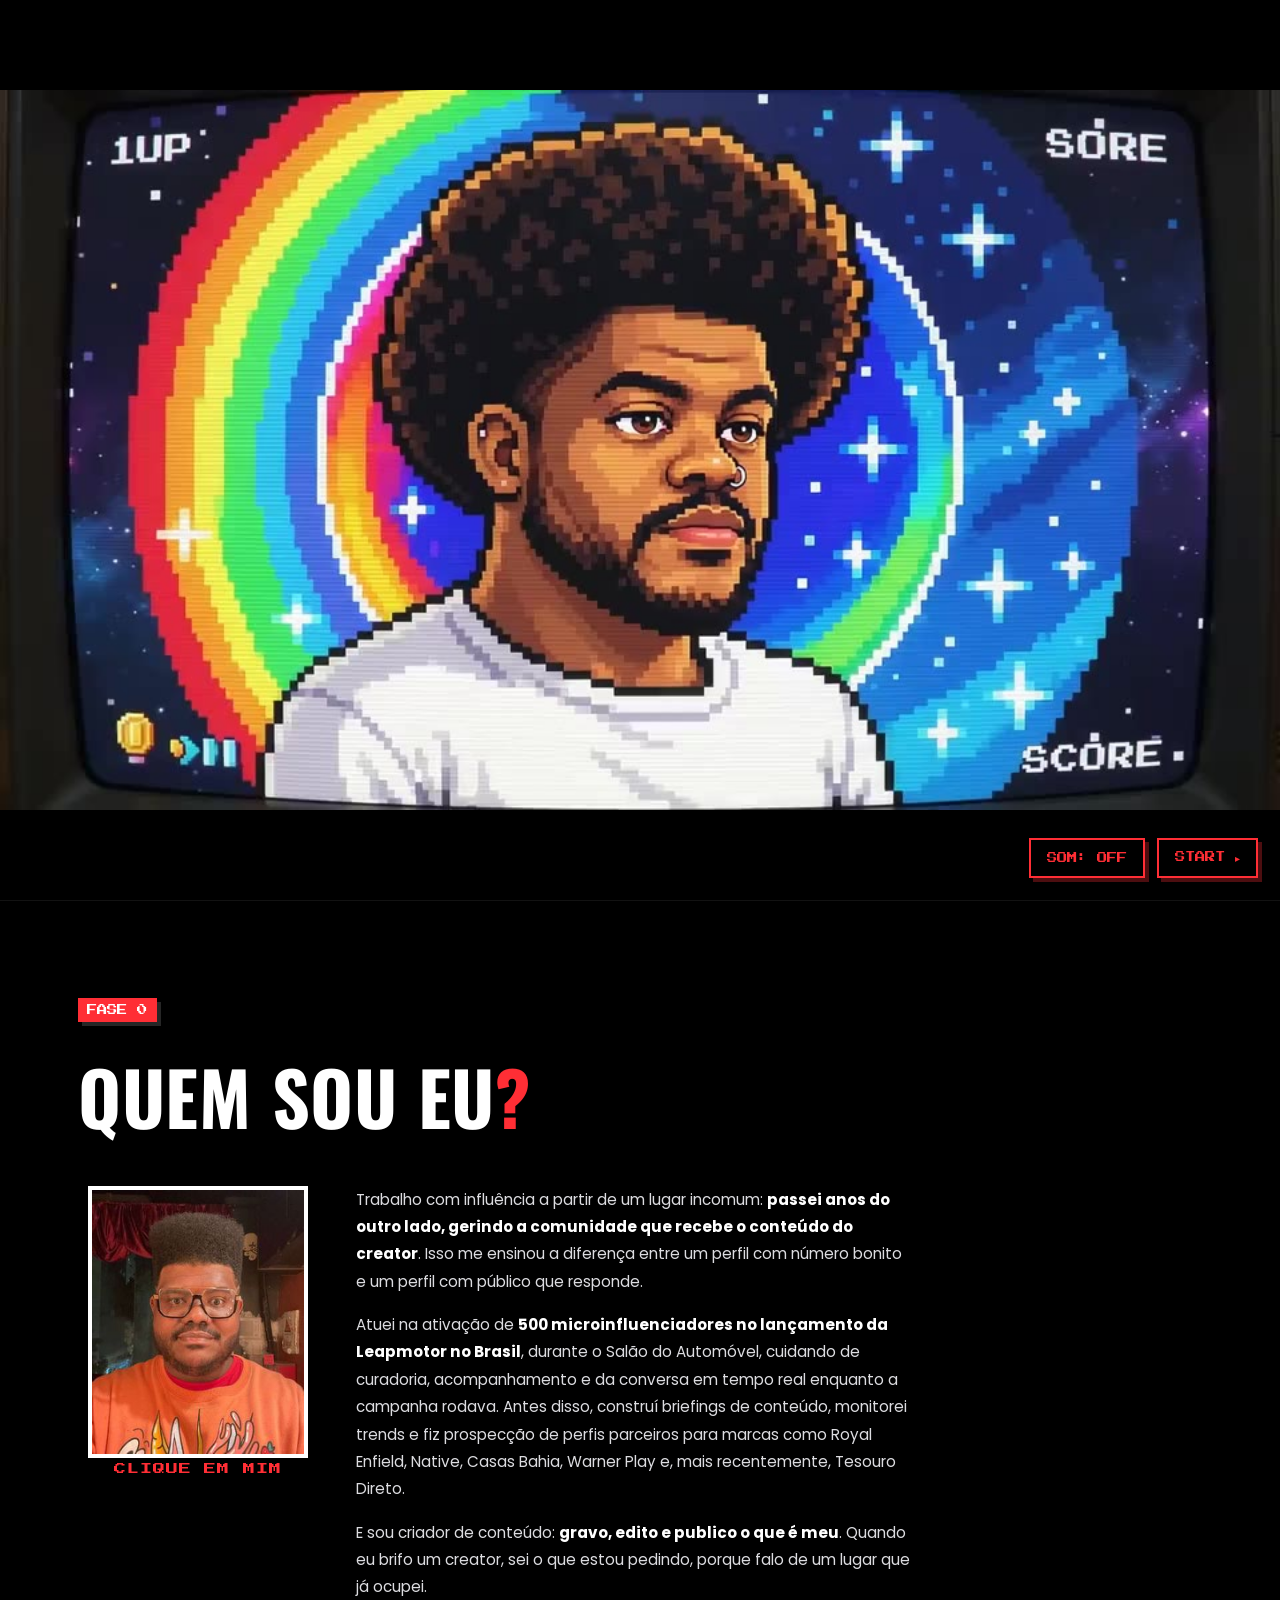
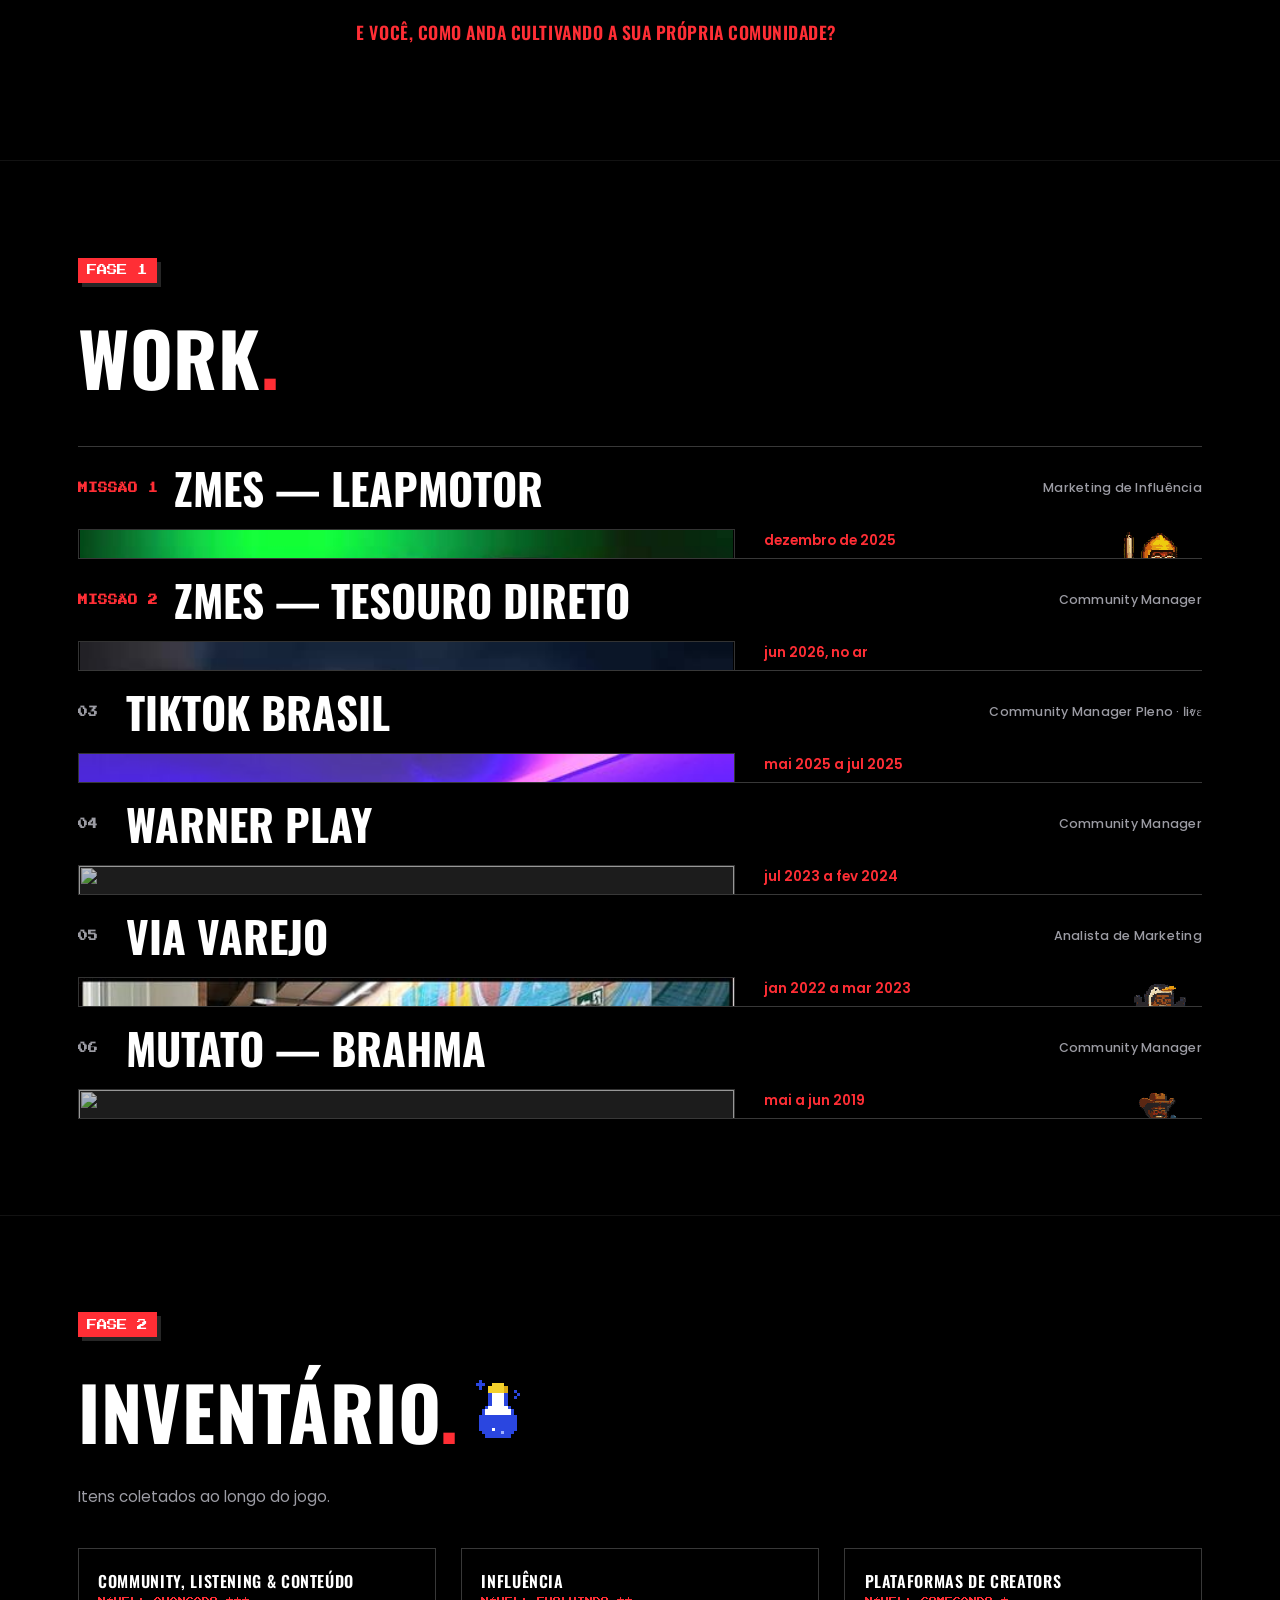
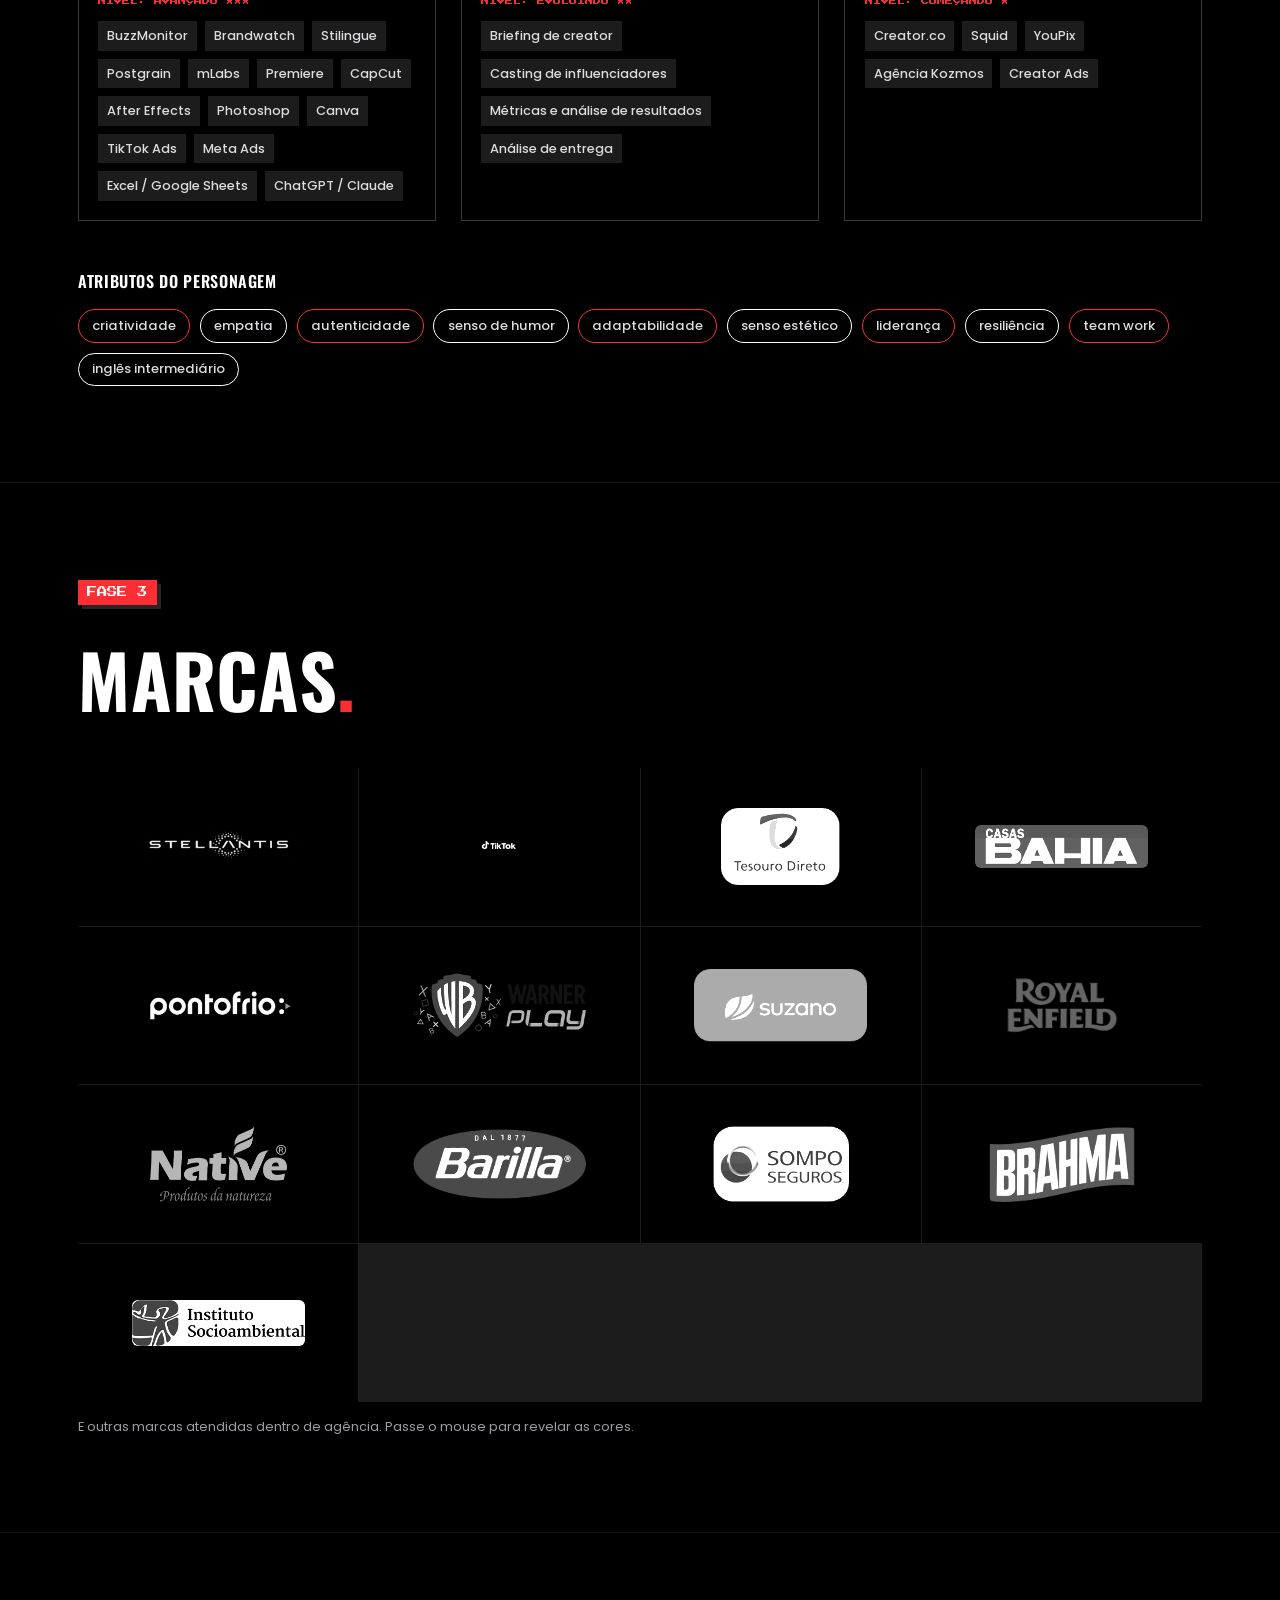
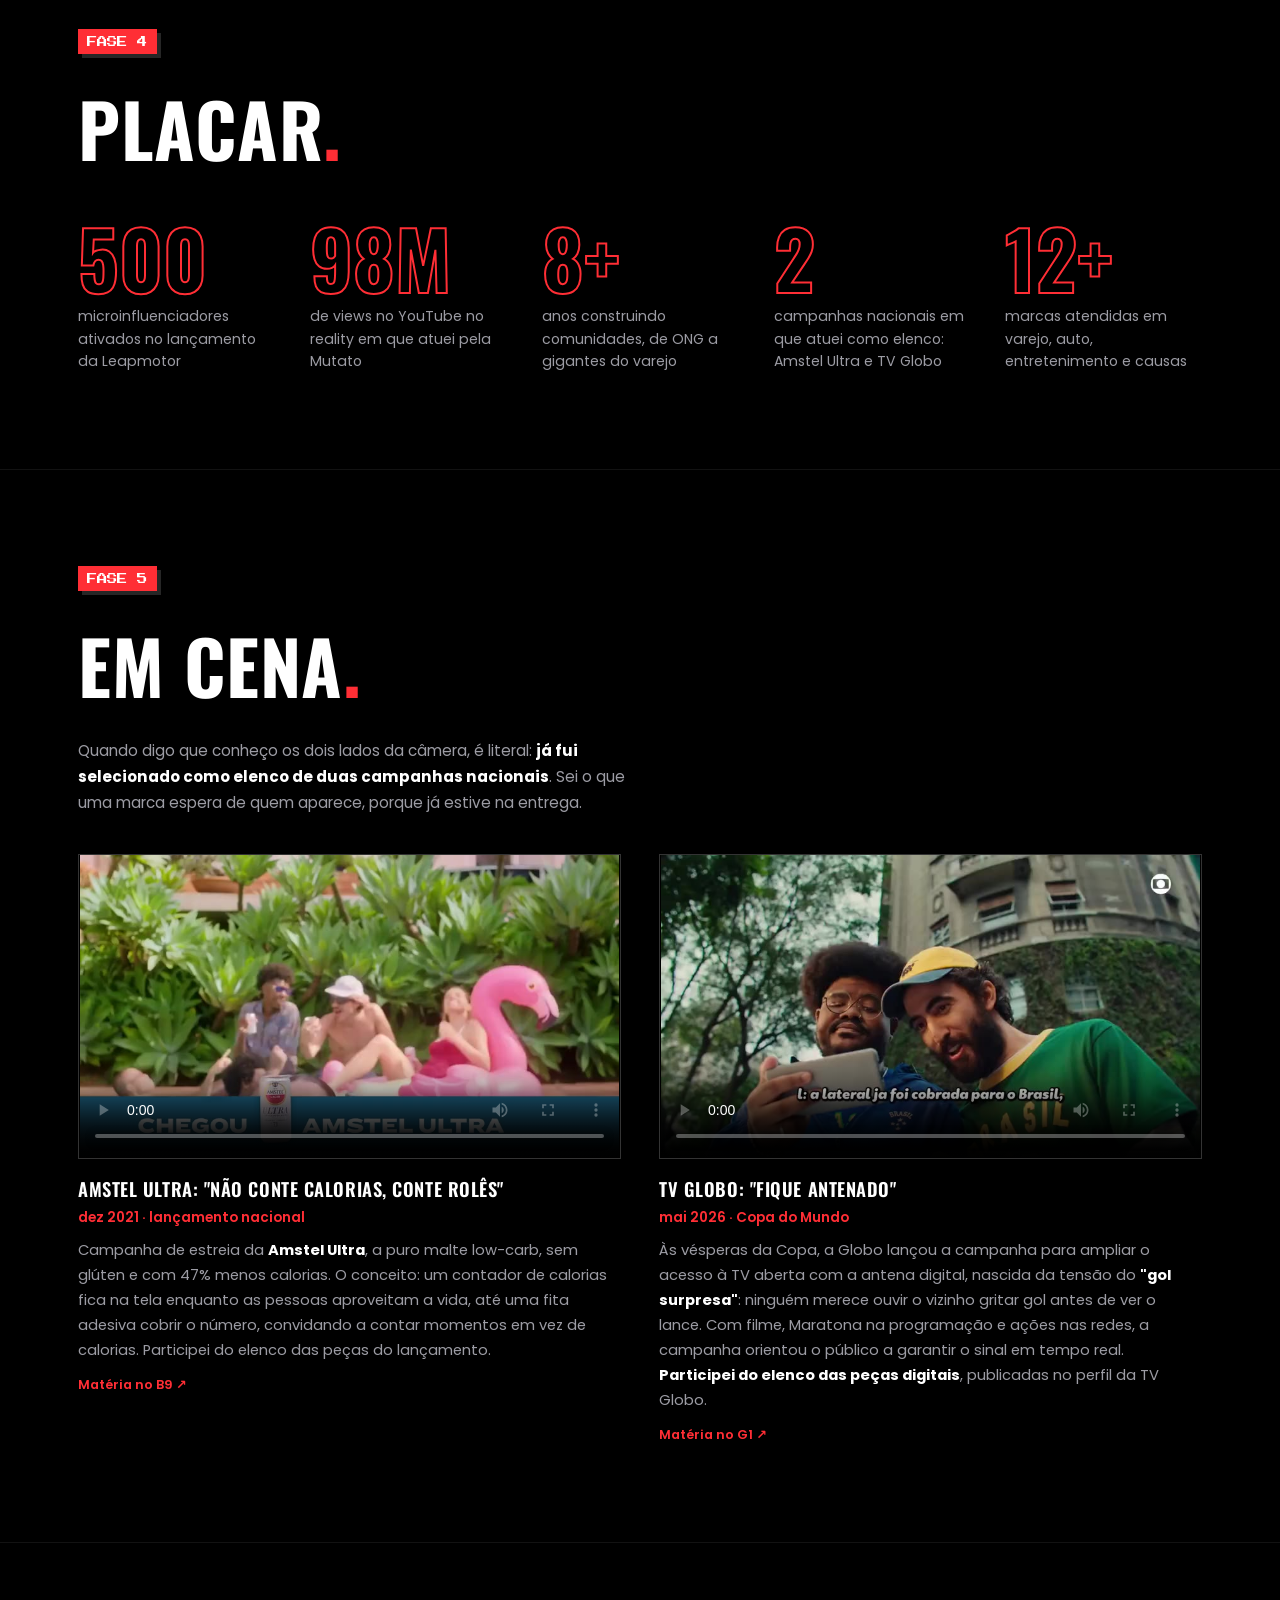
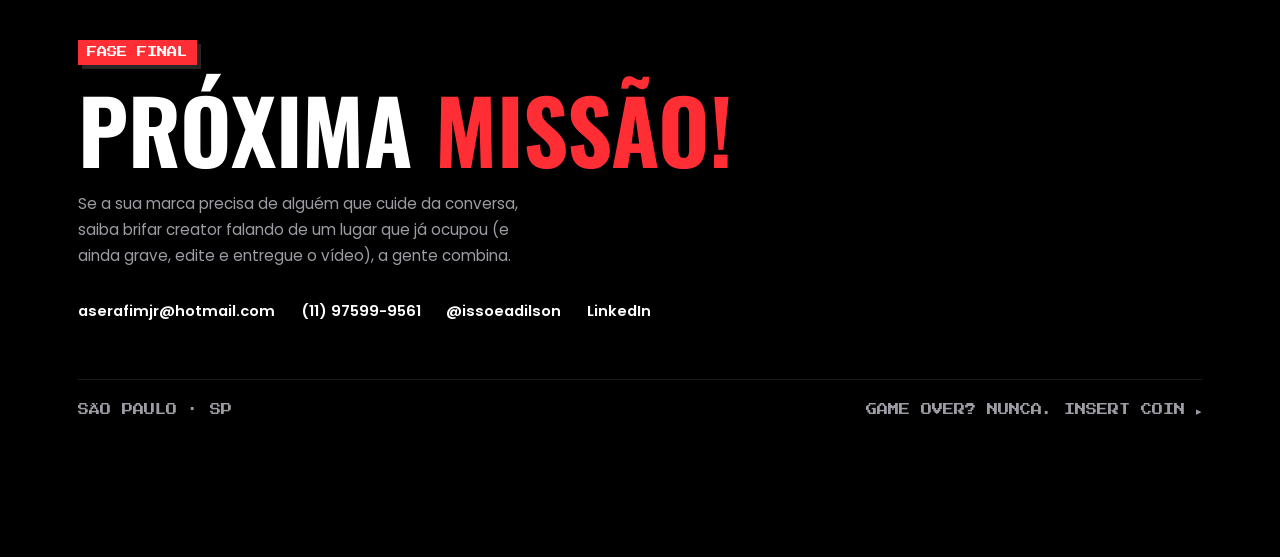
==== commit edf17f8c: "Site arcade: volume padrao da trilha em 10% Reduz o volume inicial de 20% para 10% (var vol e value " ====
--- a/site-arcade/index.html
+++ b/site-arcade/index.html
@@ -532,7 +532,7 @@
 <div id="controle-som">
   <button id="btn-musica" type="button" aria-pressed="false" aria-label="Ligar a trilha sonora"><span class="nota" aria-hidden="true">♪</span><span id="btn-musica-txt">OFF</span></button>
   <label class="volume-rotulo" for="volume">VOL</label>
-  <input id="volume" type="range" min="0" max="100" step="5" value="20" aria-label="Volume da trilha sonora">
+  <input id="volume" type="range" min="0" max="100" step="5" value="10" aria-label="Volume da trilha sonora">
 </div>
 
 <!-- ============ CHÃO + AVATAR ============ -->
@@ -1235,8 +1235,8 @@
     try{ if(localStorage.getItem(GUARDA) === 'off') querSom = false; }catch(e){}
     window.trilhaLigada = false;
 
-    // volume: começa baixo (era 0.38, alto demais) e a escolha fica guardada
-    var vol = 0.20;
+    // volume: começa bem baixo (10%) e a escolha do usuário fica guardada
+    var vol = 0.10;
     try{
       var g = localStorage.getItem(GUARDA_VOL);
       if(g !== null && !isNaN(parseFloat(g))) vol = Math.min(1, Math.max(0, parseFloat(g)));
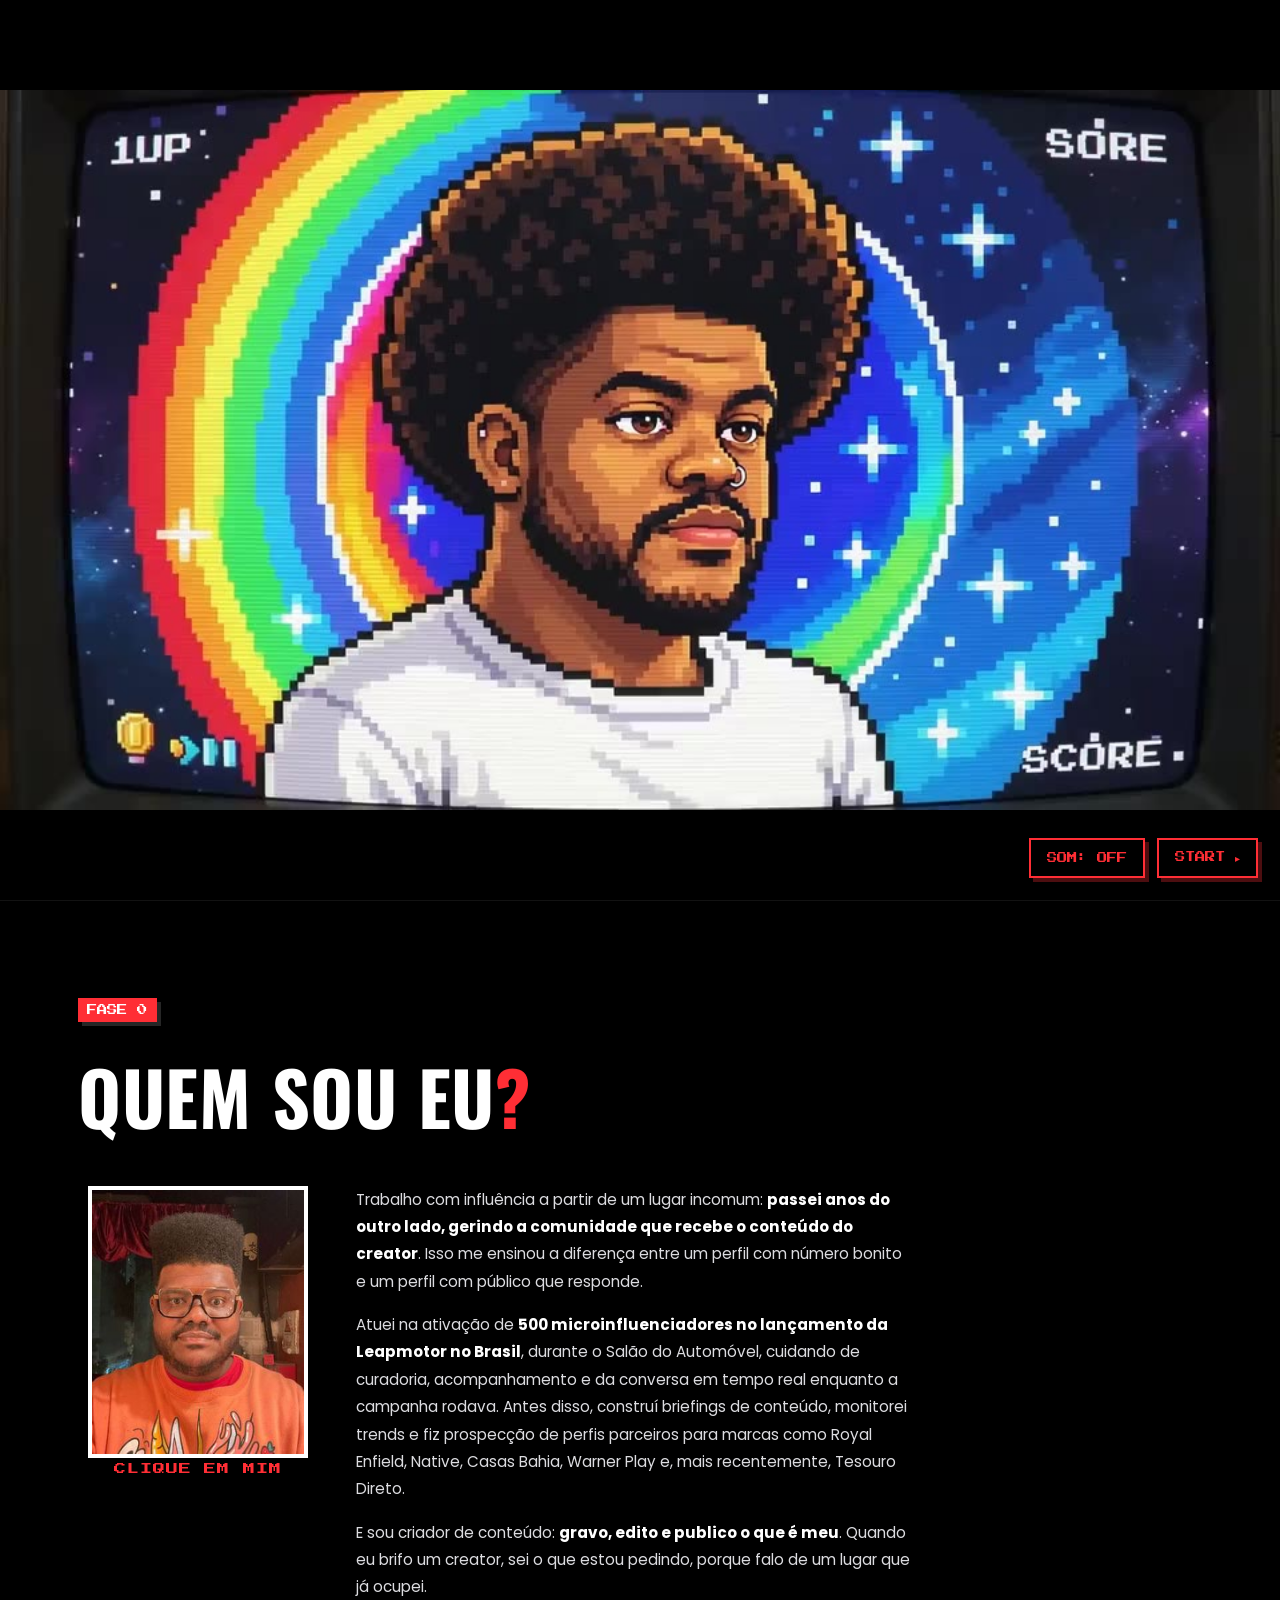
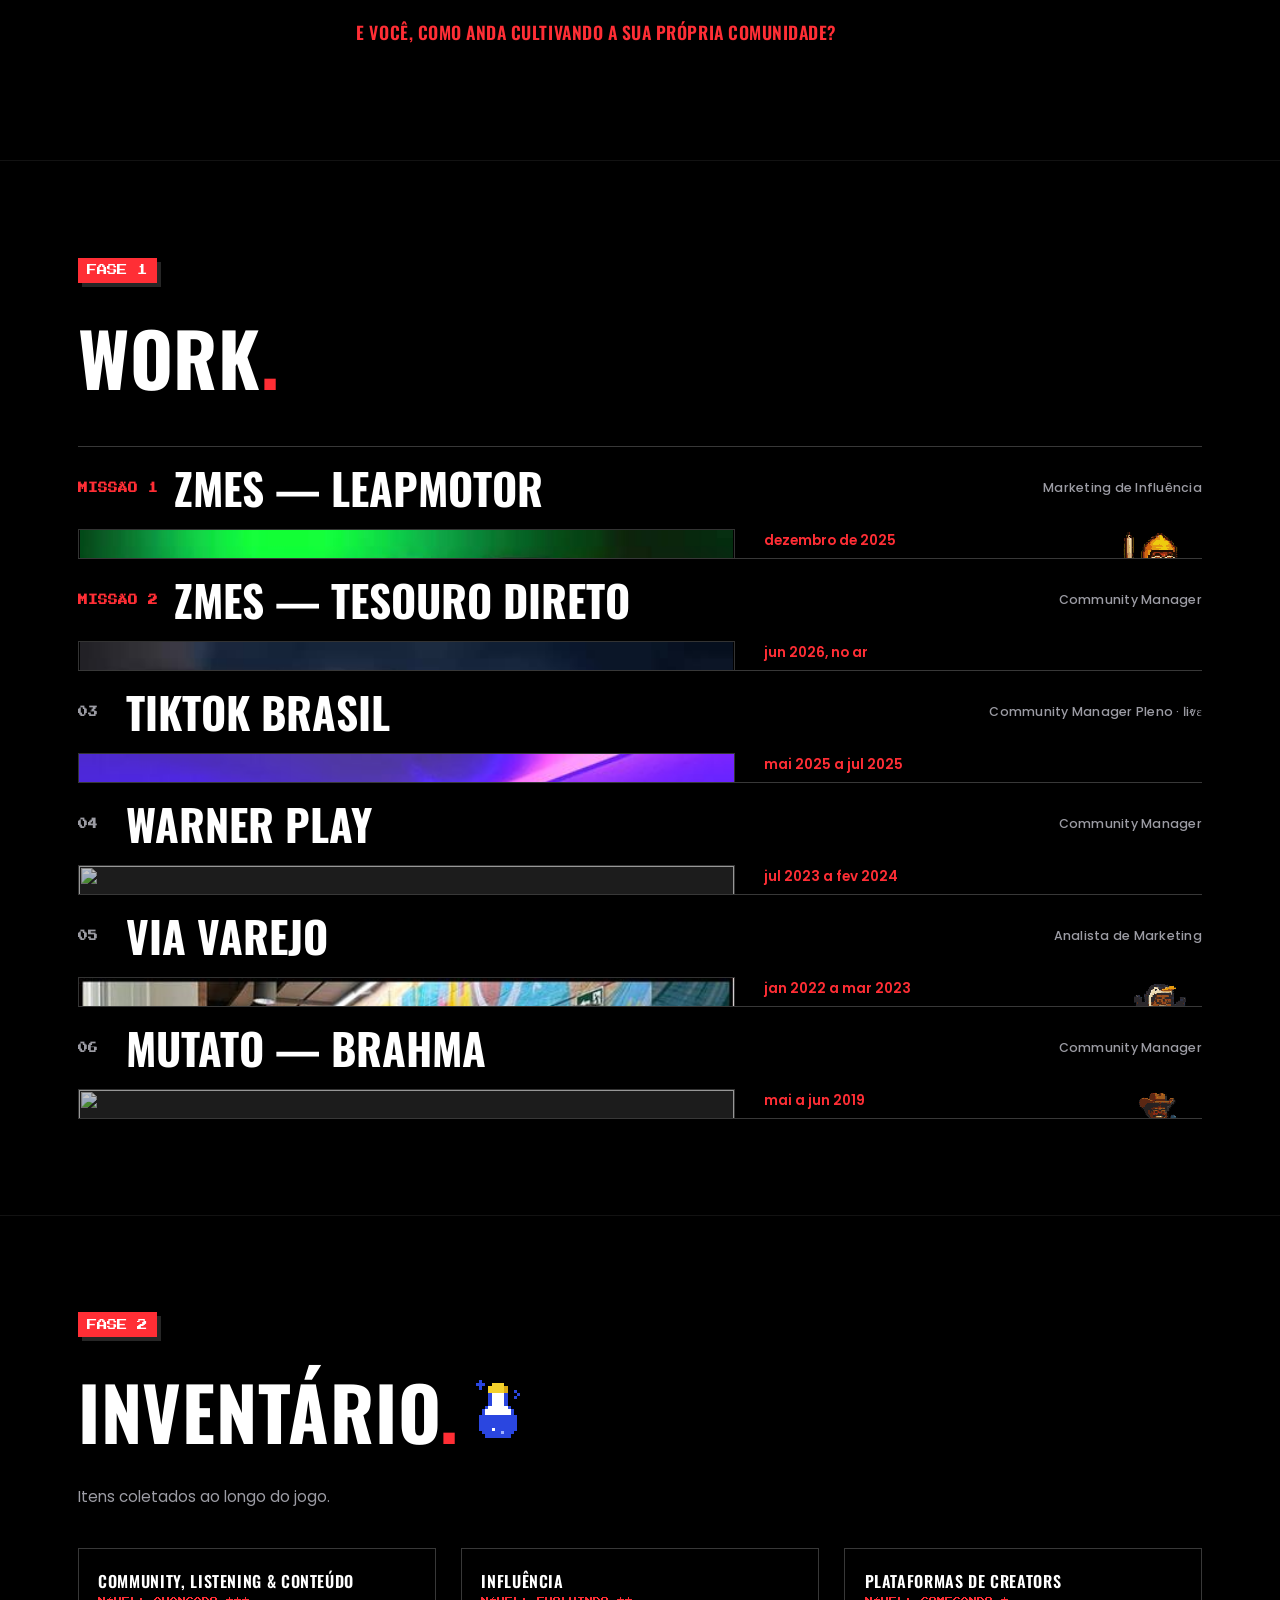
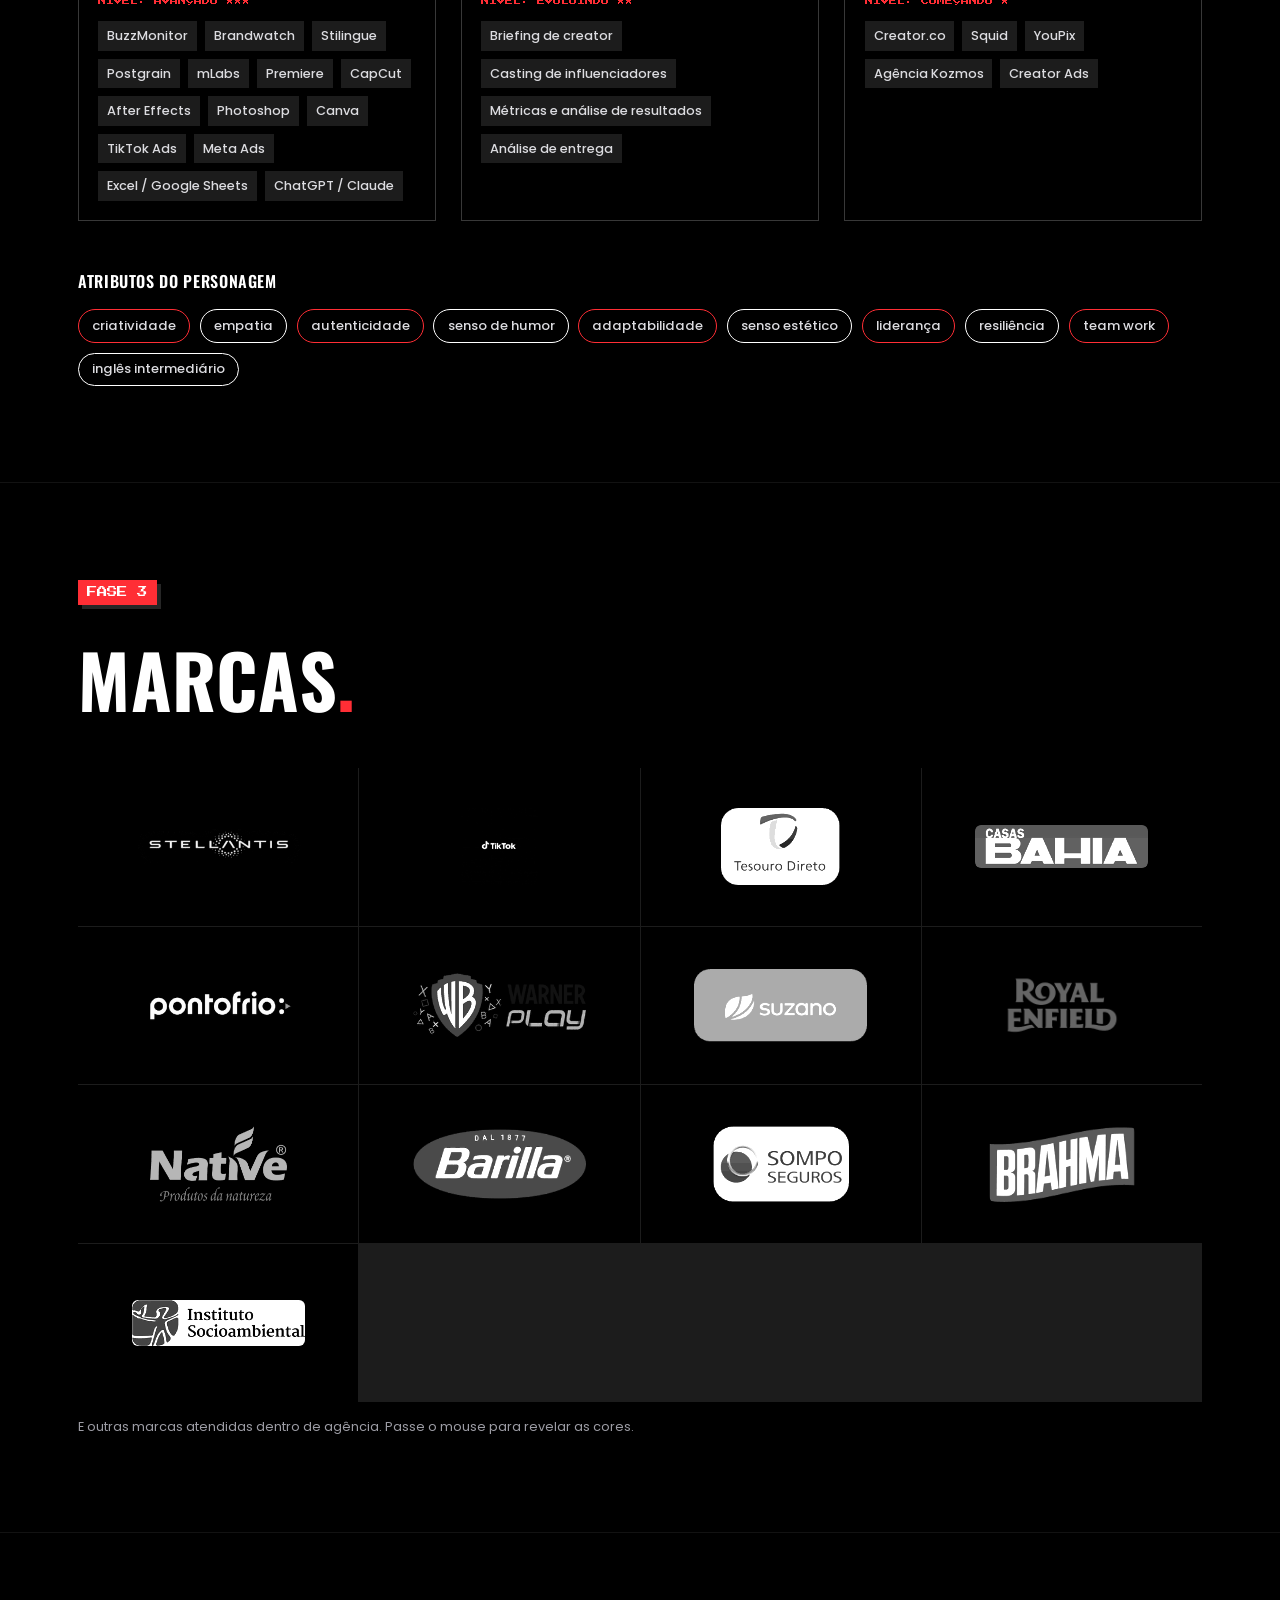
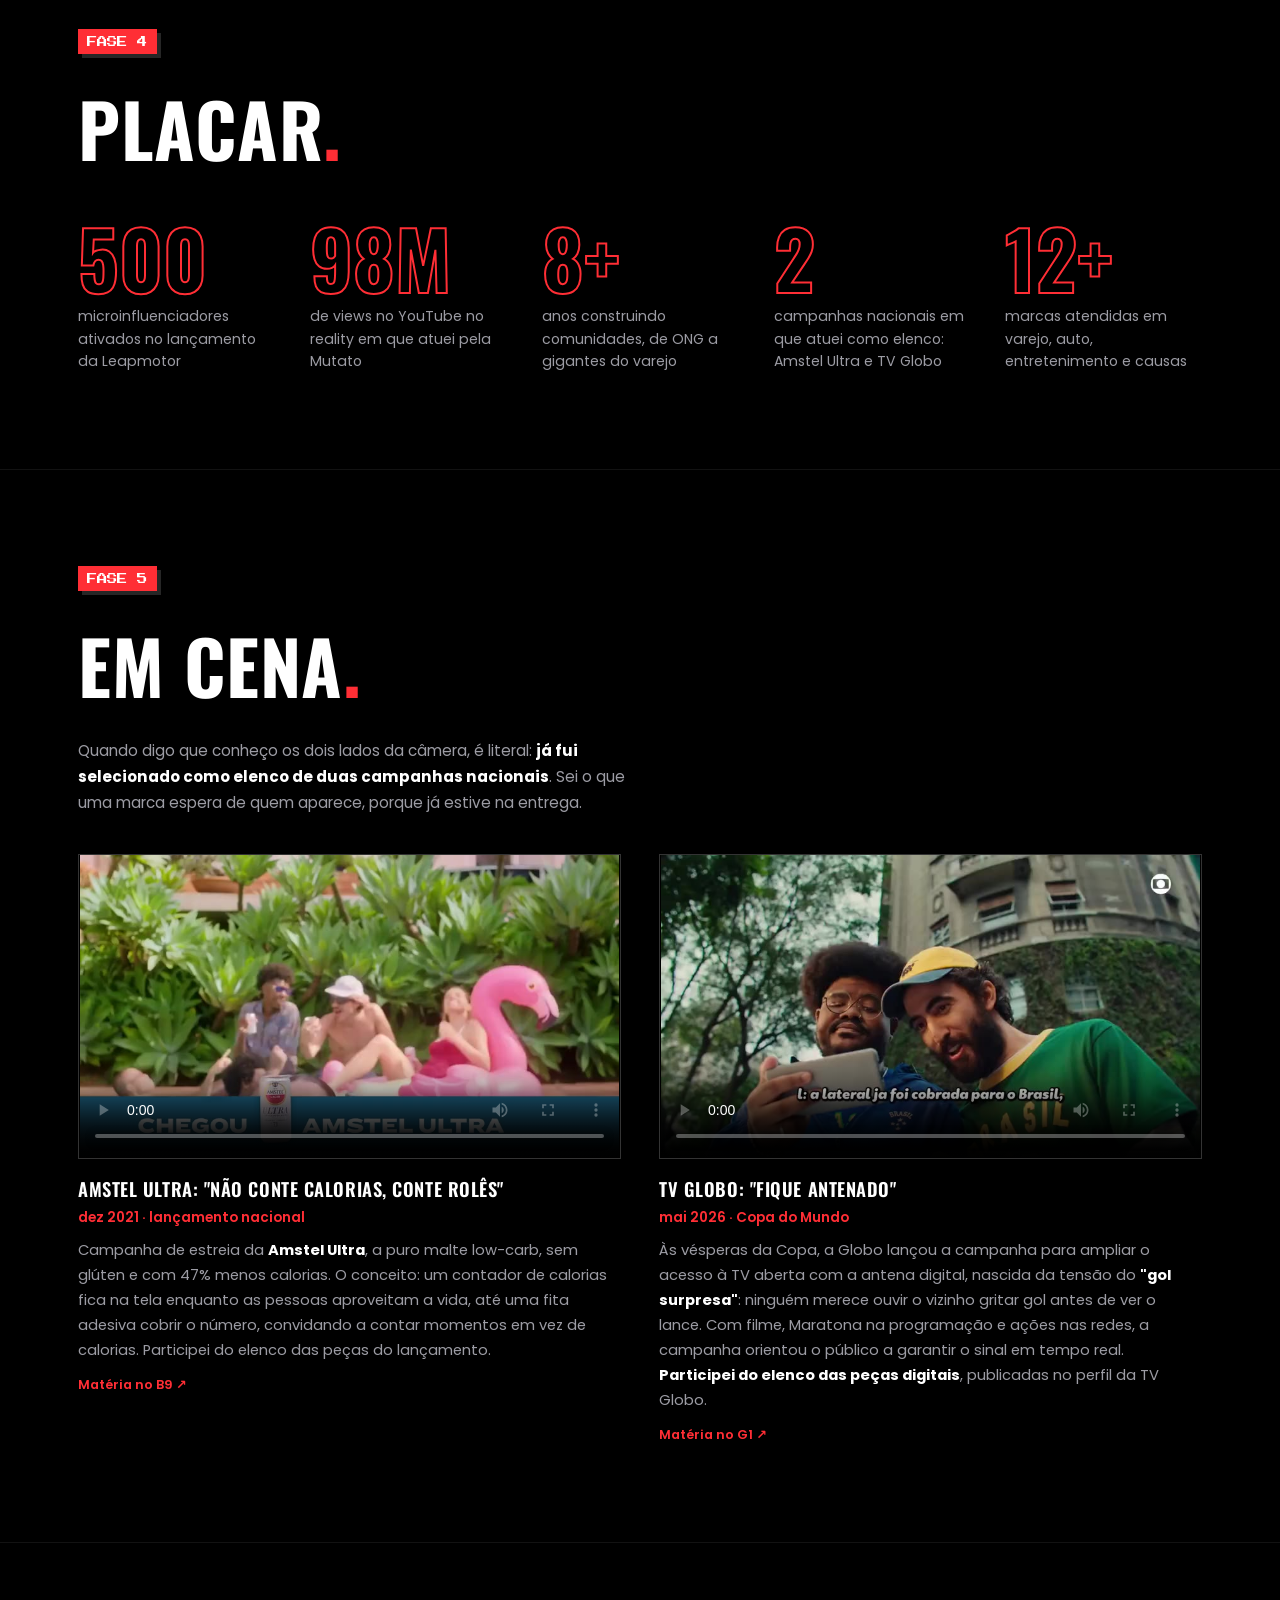
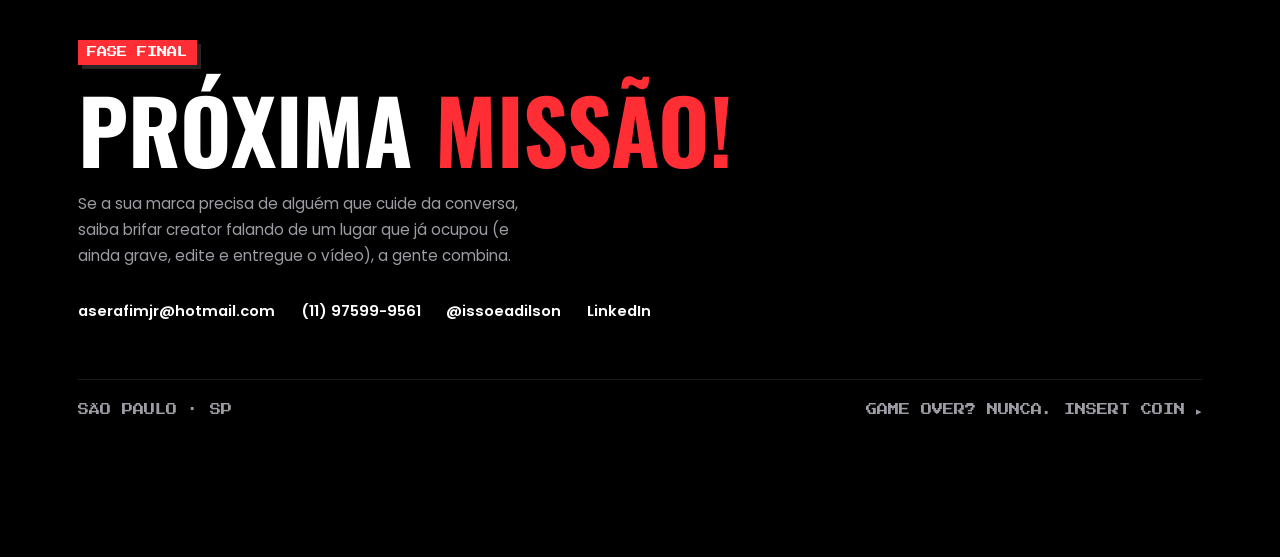
==== commit b5e689ba: "Site arcade: teto de 10% no volume da trilha A trilha e som de fundo e nao pode competir com a leitu" ====
--- a/site-arcade/index.html
+++ b/site-arcade/index.html
@@ -532,7 +532,7 @@
 <div id="controle-som">
   <button id="btn-musica" type="button" aria-pressed="false" aria-label="Ligar a trilha sonora"><span class="nota" aria-hidden="true">♪</span><span id="btn-musica-txt">OFF</span></button>
   <label class="volume-rotulo" for="volume">VOL</label>
-  <input id="volume" type="range" min="0" max="100" step="5" value="10" aria-label="Volume da trilha sonora">
+  <input id="volume" type="range" min="0" max="100" step="5" value="100" aria-label="Volume da trilha sonora">
 </div>
 
 <!-- ============ CHÃO + AVATAR ============ -->
@@ -1235,16 +1235,19 @@
     try{ if(localStorage.getItem(GUARDA) === 'off') querSom = false; }catch(e){}
     window.trilhaLigada = false;
 
-    // volume: começa bem baixo (10%) e a escolha do usuário fica guardada
-    var vol = 0.10;
+    // teto de volume: a trilha e som de fundo, nunca passa de 10% do volume do aparelho.
+    // o slider vai de 0 a 100, mas isso e a porcentagem DESSE teto (100 no slider = 0.10 real).
+    var TETO = 0.10;
+    var vol = TETO;
     try{
       var g = localStorage.getItem(GUARDA_VOL);
-      if(g !== null && !isNaN(parseFloat(g))) vol = Math.min(1, Math.max(0, parseFloat(g)));
+      // valores guardados antes do teto (ex.: 0.6) sao rebaixados para o maximo atual
+      if(g !== null && !isNaN(parseFloat(g))) vol = Math.min(TETO, Math.max(0, parseFloat(g)));
     }catch(e){}
     if(faixa){
-      faixa.value = Math.round(vol * 100);
+      faixa.value = Math.round(vol / TETO * 100);
       faixa.addEventListener('input', function(){
-        vol = faixa.value / 100;
+        vol = faixa.value / 100 * TETO;
         audio.volume = vol;
         try{ localStorage.setItem(GUARDA_VOL, String(vol)); }catch(e){}
       });
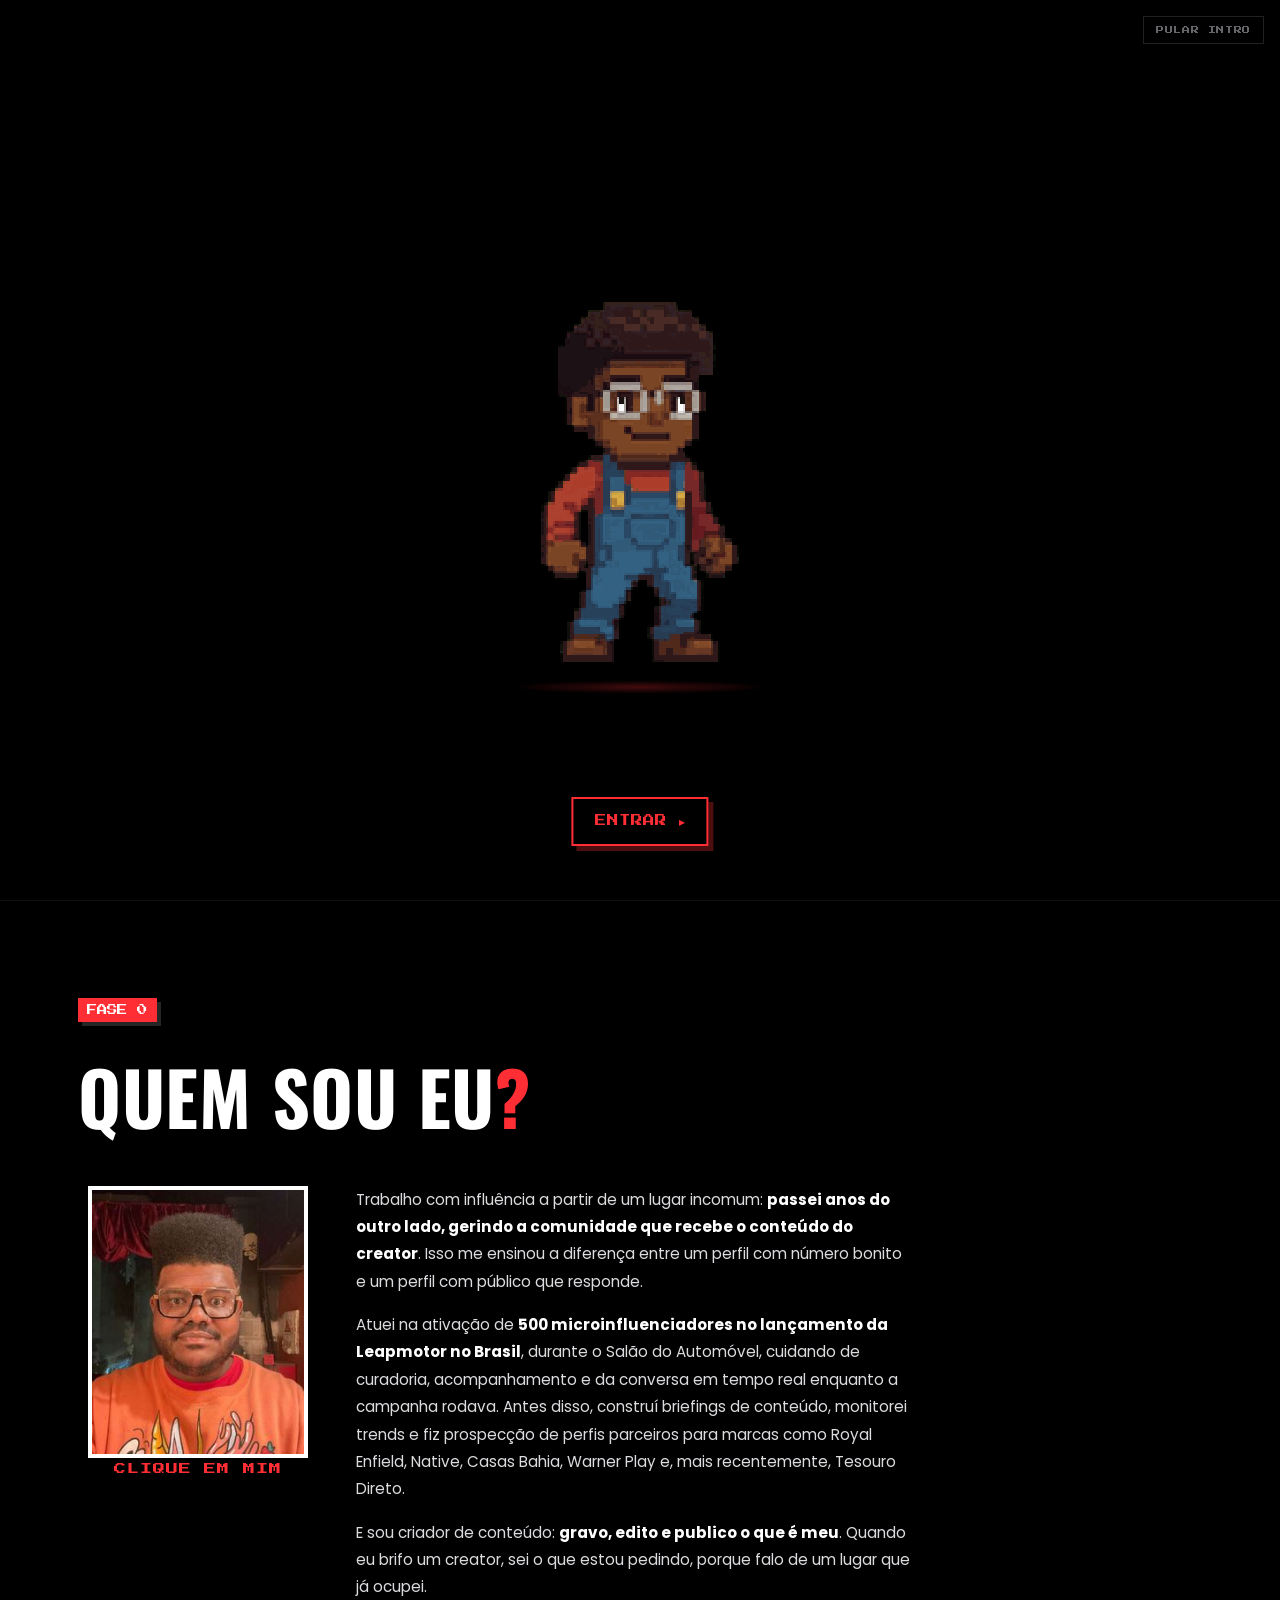
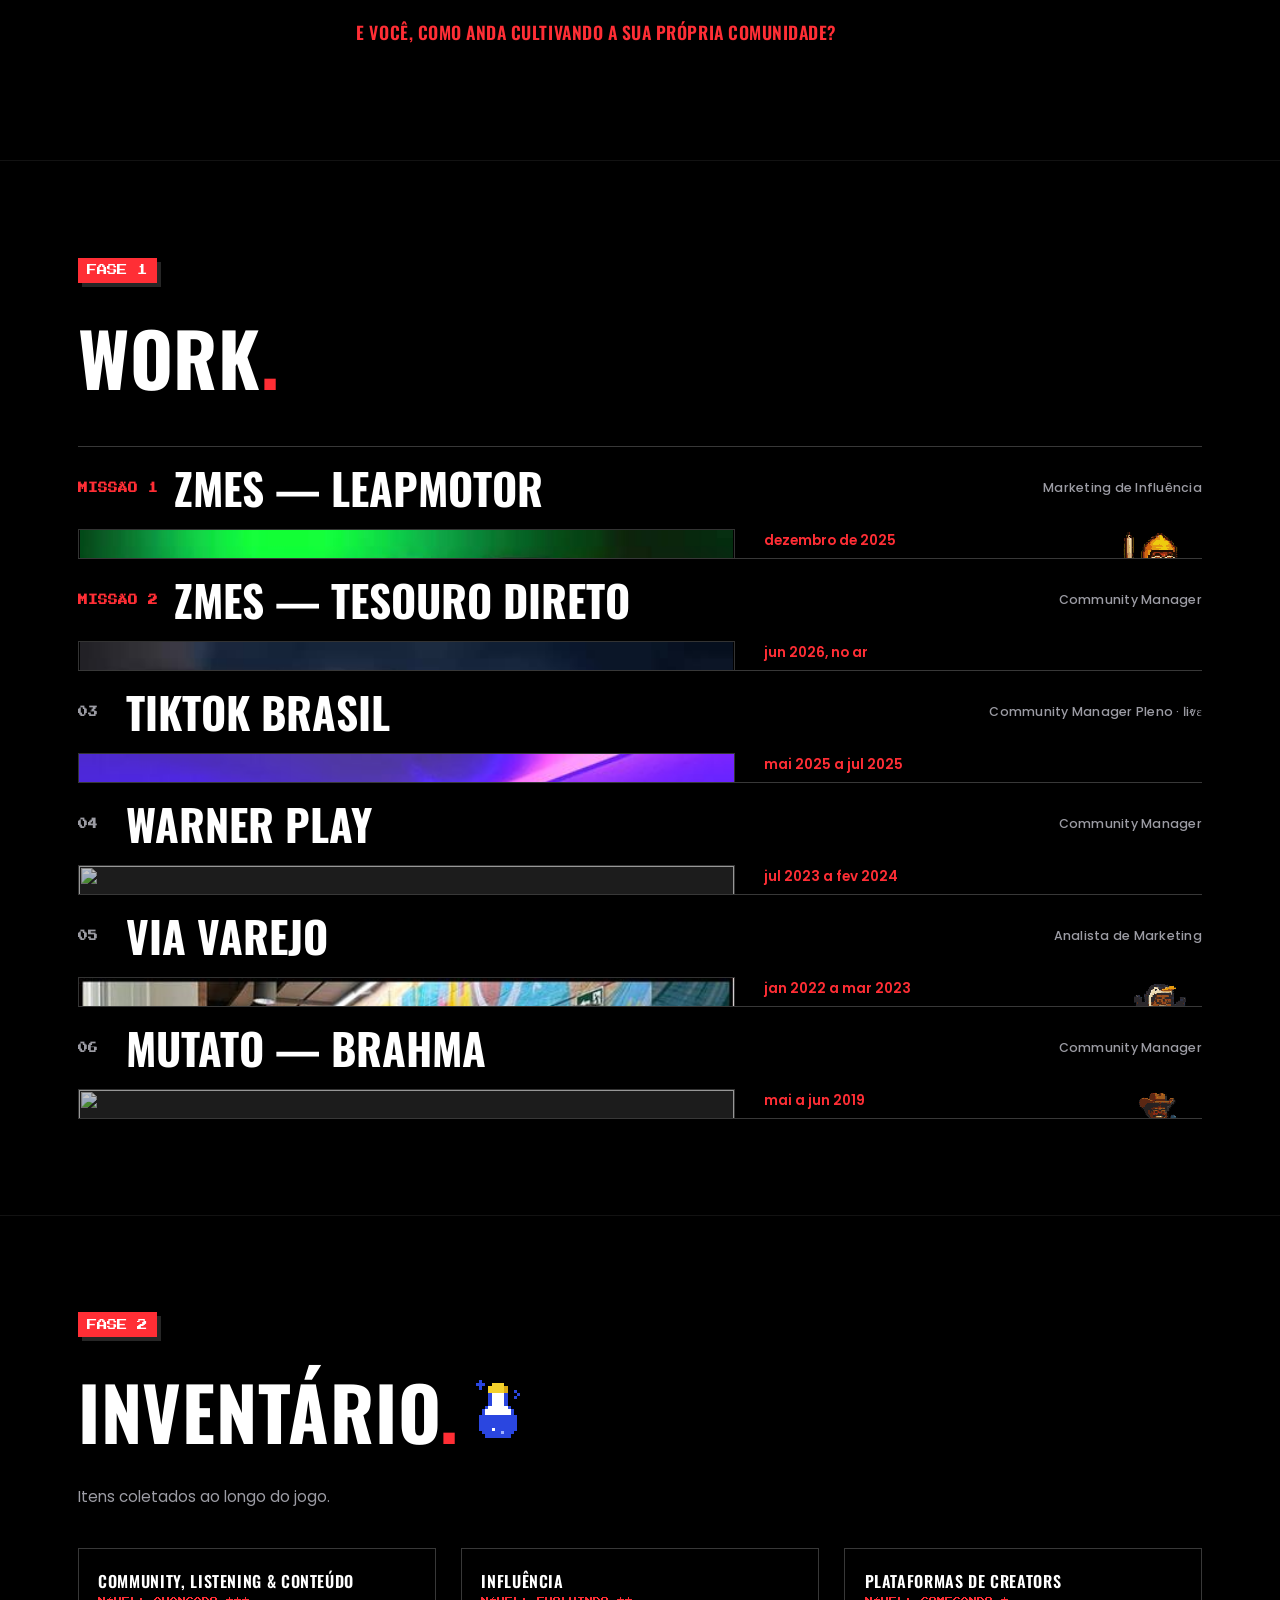
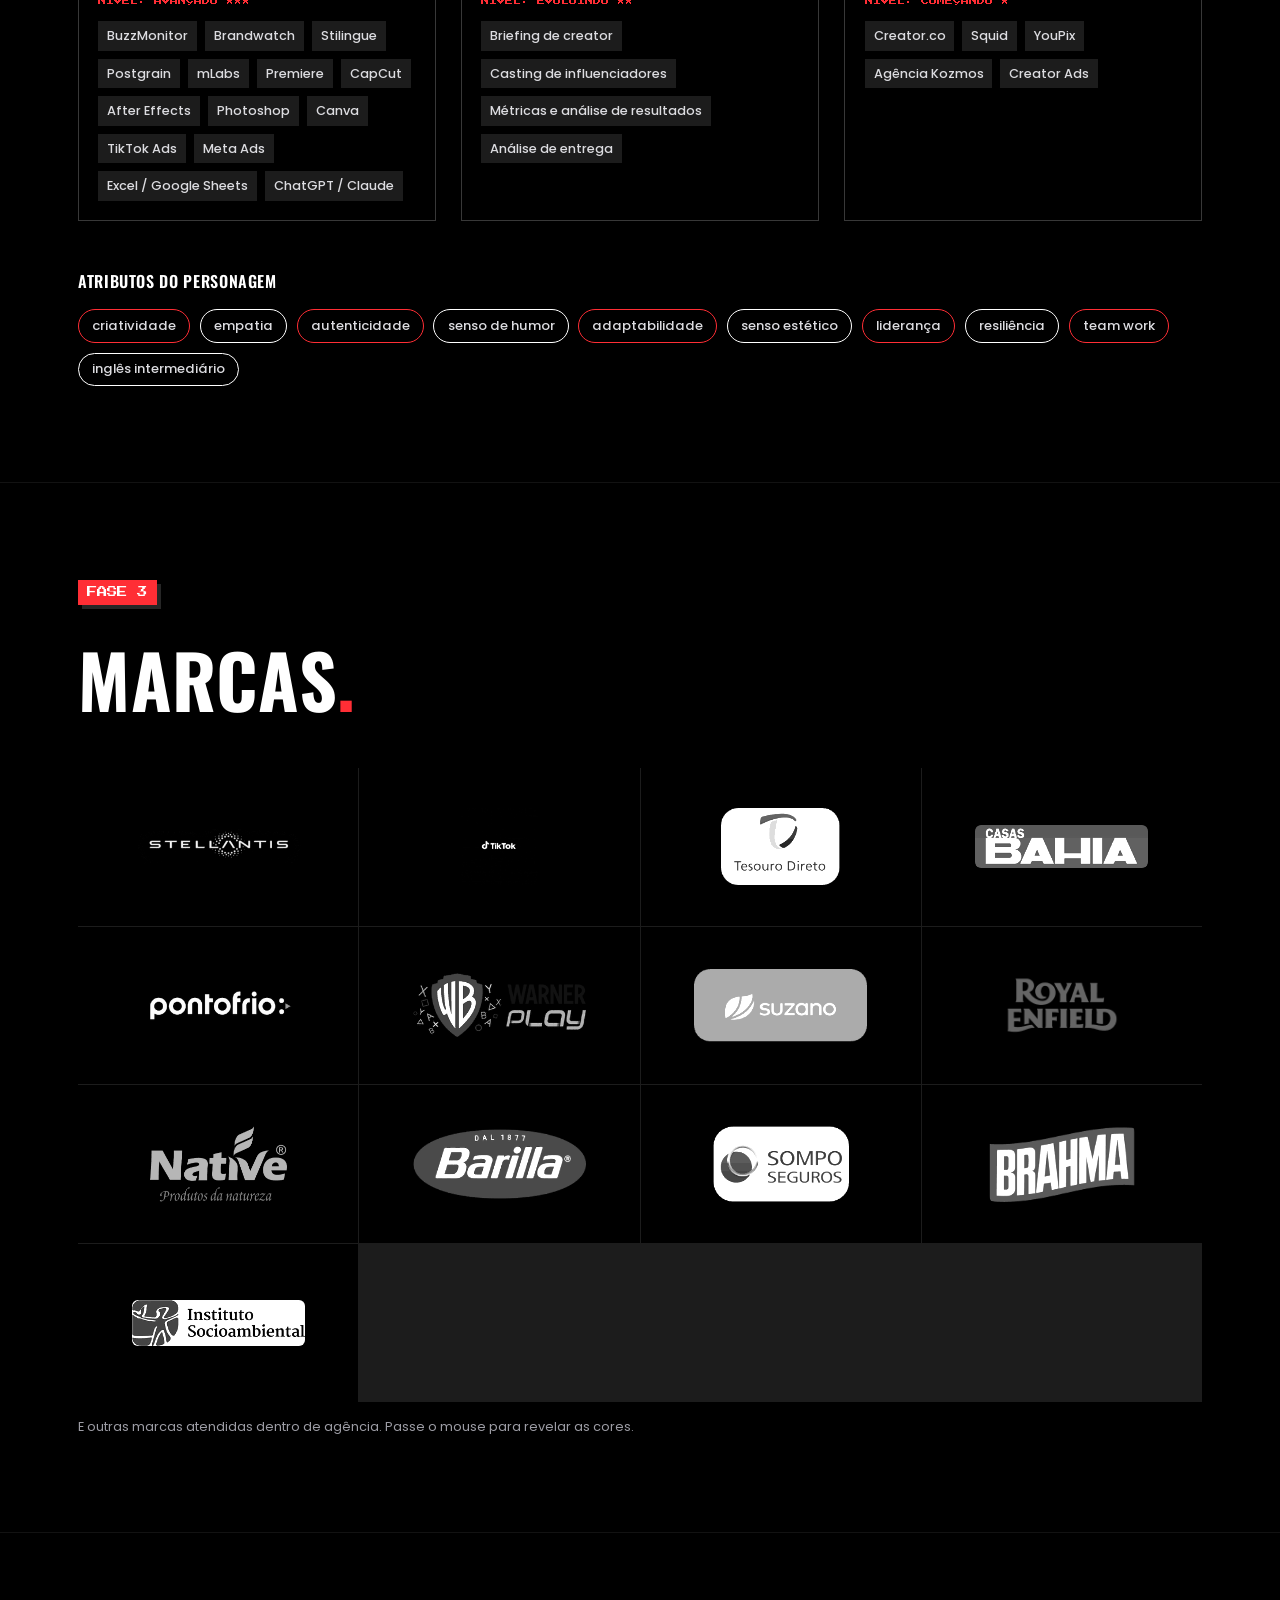
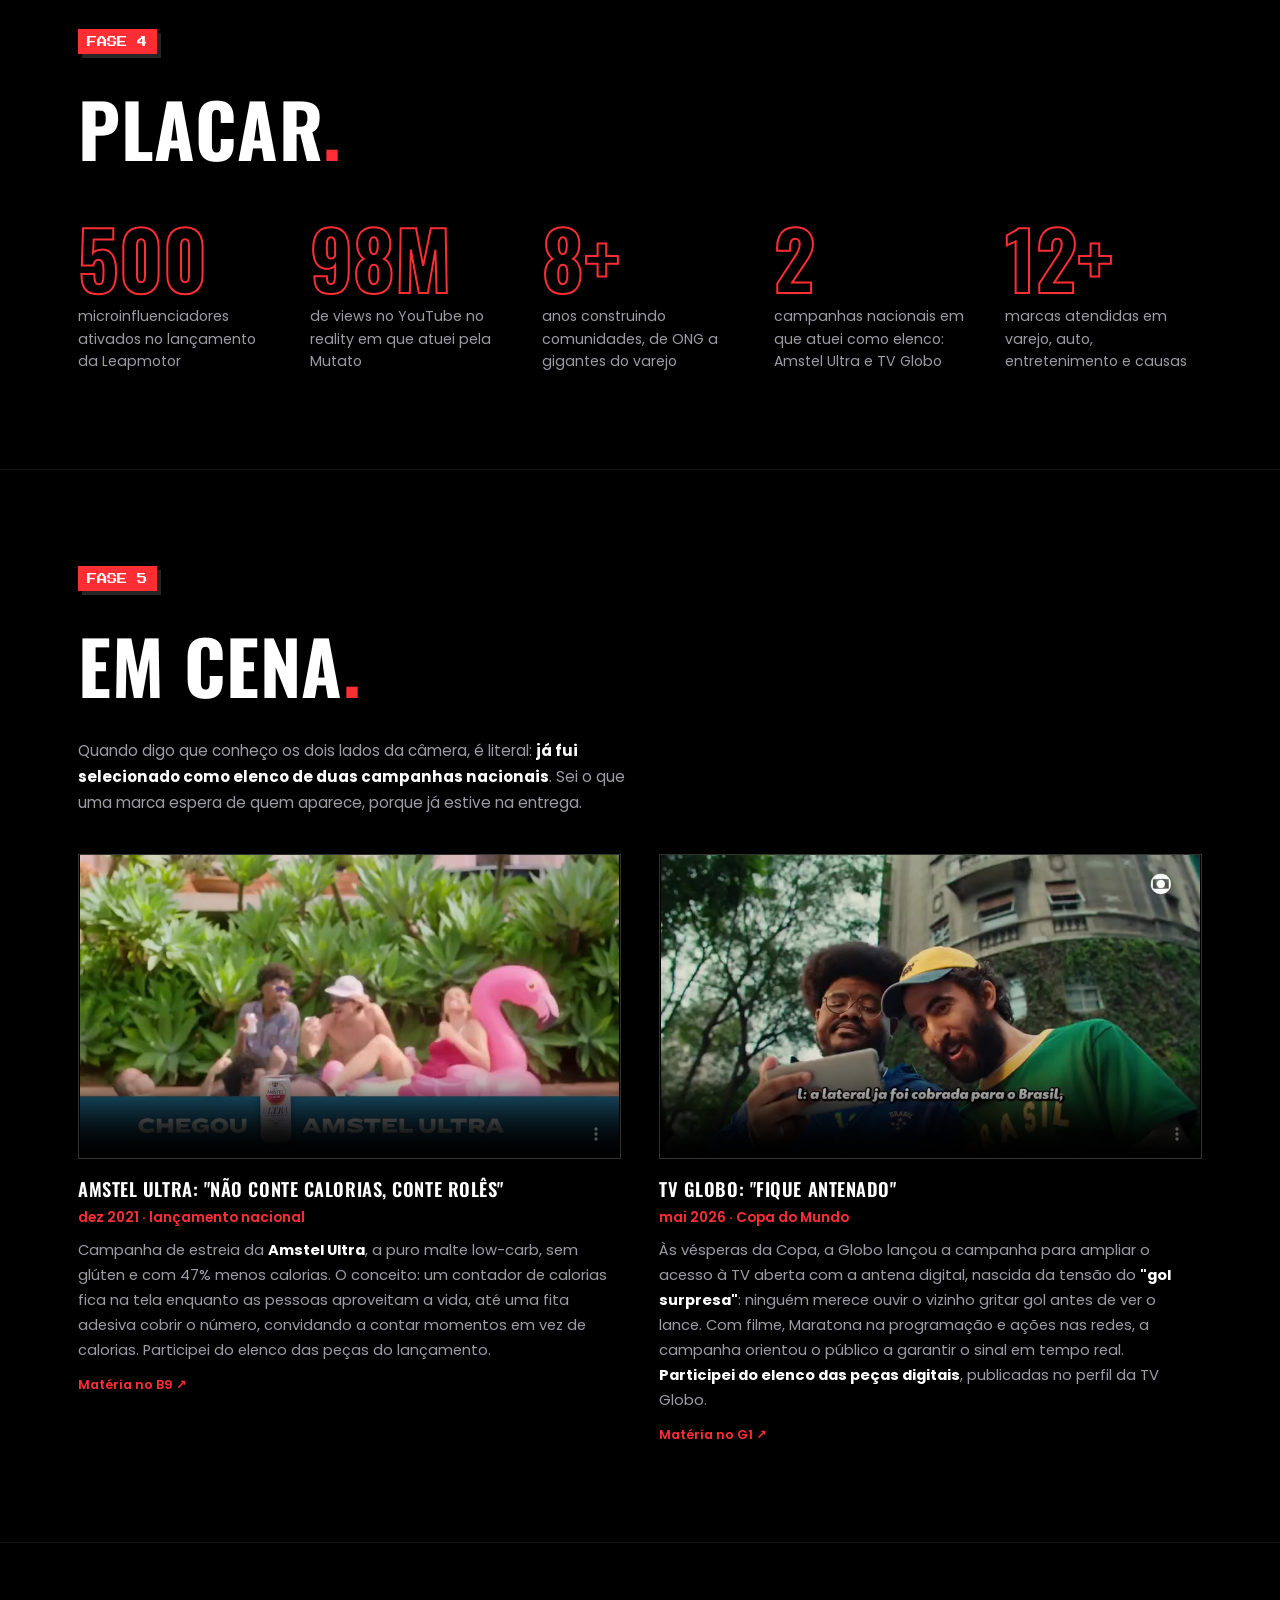
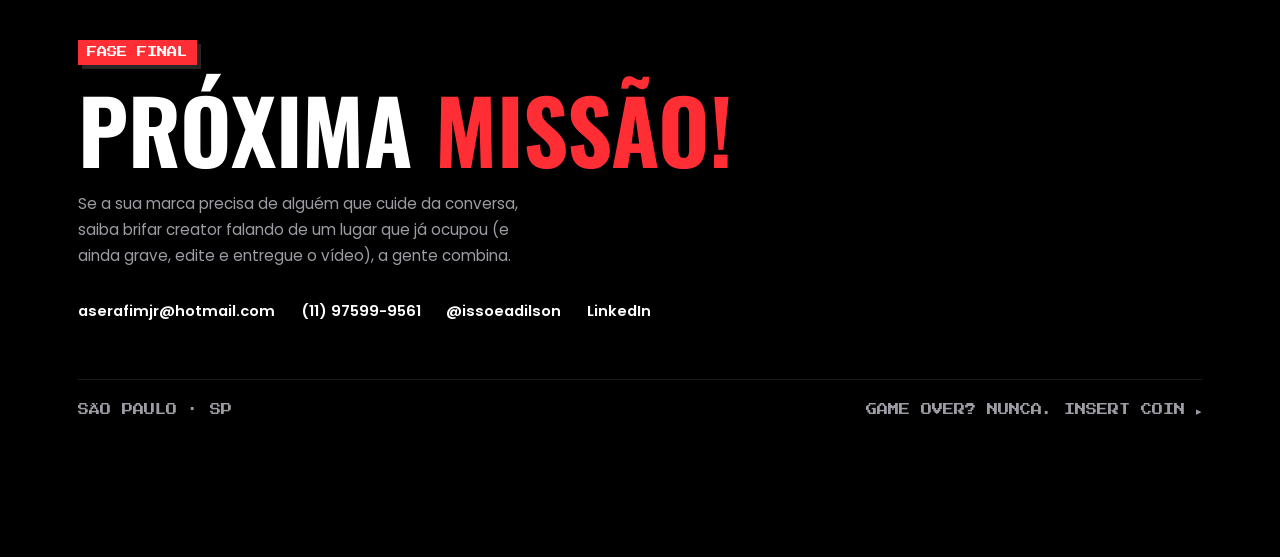
==== commit 11e81baa: "Site arcade: nova abertura interativa no lugar do video A abertura era um video em tela cheia com ST" ====
--- a/site-arcade/index.html
+++ b/site-arcade/index.html
@@ -54,23 +54,135 @@
   }
   a:focus-visible,button:focus-visible{outline:2px solid var(--vermelho);outline-offset:3px}
 
-  /* ---------- ABERTURA EM VÍDEO ---------- */
+  /* ---------- ABERTURA INTERATIVA ---------- */
+  /* Camada anterior ao portfolio. Comeca sobria, quebra, e entrega o
+     personagem do site para a pessoa mexer. Tudo isolado no prefixo #ab-. */
   #abertura{
     position:fixed;inset:0;z-index:100;
-    background:#000;
+    background:var(--preto);
     display:flex;align-items:center;justify-content:center;
-    transition:transform .7s cubic-bezier(.7,0,.3,1);
-  }
-  #abertura.saindo{transform:translateY(-100%)}
-  #abertura video{width:100%;height:100%;object-fit:contain;display:block}
-  #abertura .botoes{position:absolute;bottom:1.4rem;right:1.4rem;display:flex;gap:.7rem}
+    overflow:hidden;
+    transition:opacity .45s ease;
+  }
+  #abertura.saindo{opacity:0;pointer-events:none}
+  #ab-palco{
+    position:relative;width:100%;height:100%;
+    display:flex;flex-direction:column;align-items:center;justify-content:center;
+    gap:.2rem;padding:1.2rem;
+  }
+
+  /* --- momento 1: so o nome --- */
+  #ab-marca{
+    font-family:'Oswald',sans-serif;font-weight:700;
+    font-size:clamp(2.1rem,7.5vw,4.6rem);
+    text-transform:uppercase;line-height:1;letter-spacing:.005em;
+    color:var(--branco);text-align:center;
+    opacity:0;transform:translateY(14px);
+    transition:opacity .7s ease,transform .7s cubic-bezier(.2,.8,.3,1);
+  }
+  #ab-marca i{font-style:normal;color:var(--vermelho)}
+  #ab-papel{
+    font-family:'Press Start 2P';font-size:clamp(.42rem,1.5vw,.62rem);
+    color:var(--cinza);letter-spacing:.06em;text-align:center;line-height:1.9;
+    margin-top:.9rem;opacity:0;transition:opacity .7s ease .25s;
+  }
+  #abertura.acordando #ab-marca{opacity:1;transform:none}
+  #abertura.acordando #ab-papel{opacity:1}
+
+  /* --- momento 2: a quebra --- */
+  @keyframes ab-glitch{
+    0%  {transform:none;filter:none}
+    18% {transform:translate3d(-7px,2px,0) scale(1.02);
+         filter:drop-shadow(5px 0 0 var(--vermelho)) drop-shadow(-5px 0 0 #00e5ff)}
+    34% {transform:translate3d(6px,-3px,0) scale(.99);
+         filter:drop-shadow(-7px 0 0 var(--vermelho)) drop-shadow(4px 0 0 #00e5ff)}
+    52% {transform:translate3d(-3px,1px,0) scale(1.06);filter:none}
+    70% {opacity:1;transform:translate3d(2px,0,0) scale(.94)}
+    100%{opacity:0;transform:scale(.7);filter:blur(6px)}
+  }
+  #abertura.virando #ab-marca,#abertura.virando #ab-papel{
+    animation:ab-glitch .62s steps(1,end) forwards;
+  }
+  #ab-flash{
+    position:absolute;inset:0;background:var(--vermelho);
+    opacity:0;pointer-events:none;mix-blend-mode:screen;
+  }
+  @keyframes ab-piscar{0%,100%{opacity:0}40%{opacity:.85}60%{opacity:.1}}
+  #abertura.virando #ab-flash{animation:ab-piscar .3s steps(2,end) .34s}
+
+  /* --- momento 3: o personagem --- */
+  #ab-figura{
+    position:absolute;left:50%;top:50%;
+    translate:-50% -50%;
+    display:flex;flex-direction:column;align-items:center;
+    opacity:0;scale:.55;
+    transition:opacity .4s ease,scale .75s cubic-bezier(.18,1.5,.4,1);
+  }
+  #abertura.brincando #ab-figura{opacity:1;scale:1}
+  #ab-boneco{
+    height:min(66vh,480px);width:auto;display:block;
+    image-rendering:pixelated;image-rendering:crisp-edges;
+    cursor:grab;touch-action:none;
+    filter:drop-shadow(0 22px 26px rgba(0,0,0,.75));
+  }
+  #ab-boneco.pegando{cursor:grabbing}
+  #ab-chao{
+    width:min(34vh,260px);height:14px;margin-top:-6px;
+    background:radial-gradient(ellipse at center,rgba(255,46,53,.32),transparent 70%);
+  }
+
+  /* --- dica discreta e chamada --- */
+  #ab-dica{
+    position:absolute;left:50%;translate:-50%;bottom:clamp(5.4rem,13vh,7.6rem);
+    font-family:'Press Start 2P';font-size:.55rem;color:var(--cinza);
+    letter-spacing:.3em;opacity:0;transition:opacity .6s ease;
+    pointer-events:none;white-space:nowrap;
+  }
+  #ab-dica.vendo{opacity:.85;animation:ab-respira 2.4s ease-in-out infinite}
+  @keyframes ab-respira{0%,100%{opacity:.35}50%{opacity:.9}}
+
+  #abertura .chamada-fim{
+    position:absolute;left:50%;translate:-50%;bottom:clamp(2rem,6vh,3.4rem);
+    opacity:0;transform:translateY(10px);pointer-events:none;
+    transition:opacity .5s ease,transform .5s ease;
+  }
+  #abertura.brincando .chamada-fim{opacity:1;transform:none;pointer-events:auto}
   #abertura button{
     background:var(--preto);border:2px solid var(--vermelho);color:var(--vermelho);
-    font-family:'Press Start 2P';font-size:.65rem;
-    padding:.75rem 1rem;cursor:pointer;
-    box-shadow:4px 4px 0 rgba(255,46,53,.3);
-  }
-  #abertura button:hover{background:var(--vermelho);color:var(--branco)}
+    font-family:'Press Start 2P';font-size:.72rem;
+    padding:.95rem 1.35rem;cursor:pointer;
+    box-shadow:5px 5px 0 rgba(255,46,53,.3);
+    transition:background .15s,color .15s,transform .15s;
+  }
+  #abertura button:hover,#abertura button:focus-visible{
+    background:var(--vermelho);color:var(--branco);transform:translate(-1px,-1px);
+  }
+  /* o pular fica discreto: precisa estar la, sem disputar atencao.
+     O seletor repete o #abertura so para vencer a regra dos botoes acima. */
+  #abertura #ab-pular{
+    position:absolute;top:1rem;right:1rem;
+    background:none;border:1px solid rgba(255,255,255,.2);color:var(--cinza);
+    font-size:.5rem;letter-spacing:.08em;opacity:.65;
+    padding:.55rem .75rem;box-shadow:none;
+  }
+  #abertura #ab-pular:hover,#abertura #ab-pular:focus-visible{
+    background:none;border-color:var(--vermelho);color:var(--vermelho);
+    opacity:1;transform:none;
+  }
+  @media (max-width:520px){
+    #ab-boneco{height:min(52vh,370px)}
+    #ab-dica{font-size:.46rem;letter-spacing:.24em}
+    #abertura button{font-size:.62rem;padding:.8rem 1.1rem}
+  }
+
+  /* quem pede menos movimento recebe a cena parada, com a entrada pronta */
+  @media (prefers-reduced-motion:reduce){
+    #abertura,#ab-marca,#ab-papel,#ab-figura,#ab-dica,#abertura .chamada-fim{
+      transition:none!important;animation:none!important;
+    }
+    #ab-figura{opacity:1;scale:1}
+    #abertura .chamada-fim{opacity:1;transform:none;pointer-events:auto}
+  }
 
   /* ---------- HUD ---------- */
   #hud{
@@ -377,47 +489,6 @@
   }
   @keyframes subir{to{transform:translateY(-56px);opacity:0}}
 
-  /* ===== BOTÃO DA TRILHA (sempre visível) ===== */
-  #controle-som{
-    position:fixed;top:calc(41px + 12px);right:12px;z-index:49;
-    display:flex;flex-direction:column;align-items:stretch;gap:.45rem;
-    width:118px;
-  }
-  #btn-musica{
-    width:100%;
-    background:rgba(0,0,0,.86);border:3px solid var(--vermelho);color:var(--vermelho);
-    font-family:'Press Start 2P';font-size:.8rem;line-height:1;
-    padding:.85rem .6rem;cursor:pointer;
-    display:flex;align-items:center;justify-content:center;gap:.55rem;
-    box-shadow:4px 4px 0 rgba(255,46,53,.35);
-  }
-  #btn-musica:hover,#btn-musica:focus-visible{background:var(--vermelho);color:var(--branco)}
-  #btn-musica[aria-pressed="true"]{color:#ffd400;border-color:#ffd400;box-shadow:3px 3px 0 rgba(255,212,0,.3)}
-  #btn-musica[aria-pressed="true"]:hover{background:#ffd400;color:#000}
-  #btn-musica .nota{font-size:1.05rem}
-
-  /* controle de volume, logo abaixo do liga/desliga */
-  .volume-rotulo{
-    font-family:'Press Start 2P';font-size:.5rem;color:var(--cinza);
-    letter-spacing:.08em;text-align:center;
-  }
-  #volume{
-    -webkit-appearance:none;appearance:none;
-    width:100%;height:20px;background:transparent;cursor:pointer;margin:0;
-  }
-  #volume::-webkit-slider-runnable-track{
-    height:10px;background:#141414;border:2px solid var(--vermelho);
-  }
-  #volume::-webkit-slider-thumb{
-    -webkit-appearance:none;appearance:none;
-    width:14px;height:18px;margin-top:-6px;
-    background:#ffd400;border:2px solid #000;
-  }
-  #volume::-moz-range-track{height:10px;background:#141414;border:2px solid var(--vermelho)}
-  #volume::-moz-range-thumb{width:12px;height:16px;background:#ffd400;border:2px solid #000;border-radius:0}
-  #volume:focus-visible{outline:2px solid #ffd400;outline-offset:3px}
-  @media (max-width:520px){ #controle-som{width:96px} #btn-musica{font-size:.65rem;padding:.7rem .5rem} }
-
   /* ===== EMBED DO YOUTUBE (só carrega no clique) ===== */
   .yt{width:100%}
   .yt-capa{
@@ -508,12 +579,27 @@
 </head>
 <body>
 
-<!-- ============ ABERTURA ============ -->
-<div id="abertura" role="presentation">
-  <video id="video-abertura" autoplay muted playsinline preload="auto" poster="posters/01-video.jpg" src="videos/01-video.mp4"></video>
-  <div class="botoes">
-    <button id="btn-som-abertura" type="button">SOM: OFF</button>
-    <button id="btn-pular" type="button">START ▸</button>
+<!-- ============ ABERTURA INTERATIVA ============ -->
+<div id="abertura" role="dialog" aria-modal="true" aria-label="Abertura do portfólio">
+  <div id="ab-palco">
+    <div id="ab-flash" aria-hidden="true"></div>
+
+    <p id="ab-marca">Adilson Serafim Jr<i>.</i></p>
+    <p id="ab-papel">MARKETING DE INFLUÊNCIA &amp; COMMUNITY</p>
+
+    <div id="ab-figura">
+      <canvas id="ab-boneco" width="214" height="204"
+              aria-label="Personagem do portfólio. Arraste para deformar."
+              role="img"></canvas>
+      <div id="ab-chao" aria-hidden="true"></div>
+    </div>
+
+    <p id="ab-dica">· · ·</p>
+
+    <div class="chamada-fim">
+      <button id="btn-pular" type="button">ENTRAR ▸</button>
+    </div>
+    <button id="ab-pular" type="button">PULAR INTRO</button>
   </div>
 </div>
 
@@ -522,17 +608,6 @@
 <div id="hud" aria-hidden="true">
   <div class="lado"><span class="fase" id="hud-fase">ABERTURA</span></div>
   <div class="lado"><span class="xp" id="hud-xp">XP 0%</span><span class="vidas">♥♥♥</span></div>
-</div>
-
-<!-- trilha sonora: mp3 + ogg, controlada pelo botão #btn-musica -->
-<audio id="trilha" loop preload="none">
-  <source src="audio/trilha.ogg" type="audio/ogg">
-  <source src="audio/trilha.mp3" type="audio/mpeg">
-</audio>
-<div id="controle-som">
-  <button id="btn-musica" type="button" aria-pressed="false" aria-label="Ligar a trilha sonora"><span class="nota" aria-hidden="true">♪</span><span id="btn-musica-txt">OFF</span></button>
-  <label class="volume-rotulo" for="volume">VOL</label>
-  <input id="volume" type="range" min="0" max="100" step="5" value="100" aria-label="Volume da trilha sonora">
 </div>
 
 <!-- ============ CHÃO + AVATAR ============ -->
@@ -893,39 +968,247 @@
 </footer>
 
 <script>
-  // ===== ABERTURA EM VÍDEO =====
+  // ===== ABERTURA INTERATIVA =====
+  // Camada anterior ao portfolio, isolada: nao toca em nada do site.
+  // Ideia: comecar sobrio, quebrar a linguagem e entregar o personagem
+  // para a pessoa puxar. A deformacao e feita pixel a pixel num canvas
+  // do tamanho do sprite (146x160) e ampliado pelo CSS, entao continua
+  // barato e continua parecendo pixel art.
   (function(){
-    var abertura = document.getElementById('abertura');
-    var video = document.getElementById('video-abertura');
-    var btnPular = document.getElementById('btn-pular');
-    var btnSom = document.getElementById('btn-som-abertura');
-    var reduzMovimento = window.matchMedia('(prefers-reduced-motion: reduce)').matches;
+    var tela = document.getElementById('abertura');
+    if(!tela) return;
+    var palco   = document.getElementById('ab-palco');
+    var cv      = document.getElementById('ab-boneco');
+    var dica    = document.getElementById('ab-dica');
+    var btnEntrar = document.getElementById('btn-pular');
+    var btnPular  = document.getElementById('ab-pular');
+    var ctx = cv.getContext('2d', { willReadFrequently: true });
+
+    var LARG = cv.width, ALT = cv.height;
+    var OFX = 34, OFY = 34;               // folga: o sprite (146x160) fica centrado,
+    var PES = OFY + 160;                  // e sobra margem para a deformacao esticar
+    var MENOS_MOVIMENTO = window.matchMedia('(prefers-reduced-motion: reduce)').matches;
+    var GUARDA = 'portfolio_intro_seen';
+    var jaViu = false;
+    try{ jaViu = localStorage.getItem(GUARDA) === '1'; }catch(e){}
+
+    // ---- olhos: os brancos do sprite, medidos no proprio arquivo
+    var OLHOS = [ {x:OFX+64, y:OFY+45, l:2, a:6}, {x:OFX+89, y:OFY+45, l:3, a:6} ];
+    var PUPILA = [26, 18, 16];            // marrom escuro, no tom do desenho
+
+    // ---- estado
+    var fase = 'inicial';
+    var quadros = [], base = null, trab = null, saida = null;
+    var pegou = false, ancora = {x:0, y:0}, peso = null;
+    var desl = {x:0, y:0}, vel = {x:0, y:0}, alvo = {x:0, y:0};
+    var olhar = {x:0, y:0}, olharAlvo = {x:0, y:0};
+    var piscarAte = 0, proximoPiscar = 0;
+    var ultimoToque = 0, mexeu = false, laco = 0;
 
     function encerrar(){
-      abertura.classList.add('saindo');
-      try{ video.pause(); }catch(e){}
-      setTimeout(function(){ abertura.remove(); }, 750);
+      if(fase === 'saindo') return;
+      fase = 'saindo';
+      try{ localStorage.setItem(GUARDA, '1'); }catch(e){}
+      cancelAnimationFrame(laco);
+      tela.classList.add('saindo');
       document.body.style.overflow = '';
-    }
-
-    // acessibilidade: sem autoplay pra quem prefere menos movimento
-    if(reduzMovimento){ abertura.remove(); return; }
+      setTimeout(function(){ if(tela.parentNode) tela.remove(); }, 500);
+    }
+    btnEntrar.addEventListener('click', encerrar);
+    btnPular.addEventListener('click', encerrar);
+    document.addEventListener('keydown', function(e){
+      if(fase !== 'saindo' && (e.key === 'Escape' || e.key === 'Enter')) encerrar();
+    });
 
     document.body.style.overflow = 'hidden';
-    btnPular.addEventListener('click', encerrar);
-    video.addEventListener('ended', encerrar);
-
-    // navegadores só permitem autoplay sem som; botão libera o áudio
-    btnSom.addEventListener('click', function(){
-      video.muted = !video.muted;
-      btnSom.textContent = video.muted ? 'SOM: OFF' : 'SOM: ON';
-      if(video.paused) video.play().catch(function(){});
+
+    // ---- carrega o ciclo "parado" do proprio site e guarda os pixels
+    var N = 10, prontos = 0;
+    for(var i = 0; i < N; i++) (function(k){
+      var im = new Image();
+      im.onload = function(){
+        ctx.clearRect(0, 0, LARG, ALT);
+        ctx.drawImage(im, OFX, OFY);
+        quadros[k] = ctx.getImageData(0, 0, LARG, ALT);
+        if(++prontos === N) comecar();
+      };
+      im.onerror = function(){ if(++prontos === N) comecar(); };
+      // na versao offline os sprites viram data: URI numa tabela global
+      im.src = (window.SPRITES_EMBUTIDOS || {})['parado/' + k]
+            || ('sprites/parado/' + (k < 10 ? '0' : '') + k + '.png');
+    })(i);
+    setTimeout(function(){ if(fase === 'inicial' && !quadros[0]) encerrar(); }, 6000);
+
+    function comecar(){
+      if(!quadros[0]) return encerrar();      // sem sprite nao ha abertura
+      trab  = ctx.createImageData(LARG, ALT);
+      saida = ctx.createImageData(LARG, ALT);
+      pesar(LARG / 2, OFY + 52);              // peso inicial: a cabeca
+
+      if(MENOS_MOVIMENTO){                    // cena parada, entrada pronta
+        fase = 'brincando';
+        tela.classList.add('brincando');
+        desenhar(0);
+        return;
+      }
+      var lento = !jaViu;                     // quem ja viu pula a espera
+      tela.classList.add('acordando');
+      setTimeout(function(){
+        tela.classList.add('virando');
+        fase = 'virando';
+        setTimeout(function(){
+          tela.classList.remove('acordando', 'virando');
+          tela.classList.add('brincando');
+          fase = 'brincando';
+          ultimoToque = performance.now();
+          laco = requestAnimationFrame(animar);
+        }, lento ? 620 : 420);
+      }, lento ? 1500 : 320);
+    }
+
+    // ---- pesos da deformacao
+    // Duas coisas ao mesmo tempo: a influencia cai rapido a partir do ponto
+    // agarrado (por isso puxar a cabeca nao arrasta o corpo inteiro) e os pes
+    // ficam pregados no chao, o que da a sensacao de borracha esticando em vez
+    // de boneco deslizando.
+    function pesar(ax, ay){
+      ancora.x = ax; ancora.y = ay;
+      if(!peso) peso = new Float32Array(LARG * ALT);
+      var sigma = 23, dois = 2 * sigma * sigma, p = 0;
+      for(var y = 0; y < ALT; y++){
+        var pe = Math.min(1, Math.max(0, (PES - y) / 30));   // 0 nos pes
+        for(var x = 0; x < LARG; x++, p++){
+          var dx = x - ax, dy = y - ay;
+          peso[p] = Math.exp(-(dx * dx + dy * dy) / dois) * pe;
+        }
+      }
+    }
+
+    // ---- um quadro: sprite -> pupilas -> deformacao -> tela
+    function desenhar(t){
+      var q = quadros[Math.floor(t / 190) % N] || quadros[0];
+      base = q.data;
+      trab.data.set(base);
+      pintarOlhos(trab.data, t);
+
+      var d = saida.data, s = trab.data;
+      var dx = desl.x, dy = desl.y;
+      if(Math.abs(dx) < 0.05 && Math.abs(dy) < 0.05){
+        d.set(s);                              // em repouso nao ha o que torcer
+      } else {
+        var p = 0;
+        for(var y = 0; y < ALT; y++){
+          for(var x = 0; x < LARG; x++, p++){
+            var w = peso[p];
+            var sx = (x - dx * w + 0.5) | 0, sy = (y - dy * w + 0.5) | 0;
+            var o = p * 4;
+            if(sx < 0 || sy < 0 || sx >= LARG || sy >= ALT){ d[o+3] = 0; continue; }
+            var i2 = (sy * LARG + sx) * 4;
+            d[o]   = s[i2];   d[o+1] = s[i2+1];
+            d[o+2] = s[i2+2]; d[o+3] = s[i2+3];
+          }
+        }
+      }
+      ctx.putImageData(saida, 0, 0);
+    }
+
+    function pintarOlhos(px, t){
+      var fechado = t < piscarAte;
+      for(var e = 0; e < 2; e++){
+        var o = OLHOS[e];
+        if(fechado){                            // piscada: fecha a fenda
+          for(var y = o.y; y < o.y + o.a; y++)
+            for(var x = o.x; x < o.x + o.l; x++) escrever(px, x, y, [92, 58, 40]);
+          continue;
+        }
+        // pupila de 2px anda dentro do branco, seguindo o ponteiro
+        var px0 = o.x + Math.round(olhar.x * (o.l - 2) / 2 + (o.l - 2) / 2);
+        var py0 = o.y + 1 + Math.round(olhar.y * 1.4 + 1.4);
+        for(var yy = 0; yy < 3; yy++)
+          for(var xx = 0; xx < 2; xx++)
+            escrever(px, px0 + xx, py0 + yy, PUPILA);
+      }
+    }
+    function escrever(px, x, y, c){
+      if(x < 0 || y < 0 || x >= LARG || y >= ALT) return;
+      var i = (y * LARG + x) * 4;
+      if(px[i+3] < 40) return;                  // nao pinta fora do desenho
+      px[i] = c[0]; px[i+1] = c[1]; px[i+2] = c[2];
+    }
+
+    // ---- o laco
+    function animar(t){
+      if(fase === 'saindo') return;
+      if(!pegou){                               // volta com mola e ultrapassagem
+        vel.x += (alvo.x - desl.x) * 0.22; vel.y += (alvo.y - desl.y) * 0.22;
+        vel.x *= 0.78; vel.y *= 0.78;
+      } else {
+        vel.x = (alvo.x - desl.x) * 0.5; vel.y = (alvo.y - desl.y) * 0.5;
+      }
+      desl.x += vel.x; desl.y += vel.y;
+
+      olhar.x += (olharAlvo.x - olhar.x) * 0.12;
+      olhar.y += (olharAlvo.y - olhar.y) * 0.12;
+
+      if(t > proximoPiscar){                    // piscada rara, curta
+        piscarAte = t + 110;
+        proximoPiscar = t + 2600 + Math.random() * 4200;
+      }
+      if(!mexeu && t - ultimoToque > 3800) dica.classList.add('vendo');
+
+      desenhar(t);
+      laco = requestAnimationFrame(animar);
+    }
+
+    // ---- ponteiro: olhar, agarrar, puxar, soltar
+    function local(ev){
+      var r = cv.getBoundingClientRect();
+      return { x: (ev.clientX - r.left) / r.width * LARG,
+               y: (ev.clientY - r.top) / r.height * ALT, r: r };
+    }
+    window.addEventListener('pointermove', function(ev){
+      if(fase === 'saindo') return;
+      var r = cv.getBoundingClientRect();
+      var cxp = r.left + r.width / 2, cyp = r.top + r.height * 0.3;
+      var lim = Math.max(240, r.width * 1.6);
+      olharAlvo.x = Math.max(-1, Math.min(1, (ev.clientX - cxp) / lim));
+      olharAlvo.y = Math.max(-1, Math.min(1, (ev.clientY - cyp) / lim));
+      if(pegou){
+        var p = local(ev);
+        var mx = p.x - ancora.x, my = p.y - ancora.y;
+        var d = Math.hypot(mx, my), MAX = 46;   // resistencia: nao estica sem fim
+        if(d > MAX){ var f = MAX / d * (1 + Math.log(d / MAX) * 0.42); mx *= f; my *= f; }
+        alvo.x = mx; alvo.y = my;
+      }
+    }, { passive: true });
+
+    cv.addEventListener('pointerdown', function(ev){
+      if(fase !== 'brincando') return;
+      var p = local(ev);
+      if(p.x < 0 || p.y < 0 || p.x >= LARG || p.y >= ALT) return;
+      var i = ((p.y | 0) * LARG + (p.x | 0)) * 4 + 3;
+      if(!quadros[0] || quadros[0].data[i] < 40) return;   // so no desenho
+      pegou = true; mexeu = true;
+      dica.classList.remove('vendo');
+      cv.classList.add('pegando');
+      cv.setPointerCapture(ev.pointerId);
+      pesar(p.x, p.y);
+      ev.preventDefault();
     });
-
-    // se o autoplay for bloqueado, um toque no vídeo dá o play
-    video.play().catch(function(){});
-    video.addEventListener('click', function(){
-      if(video.paused) video.play().catch(function(){});
+    function soltar(){
+      if(!pegou) return;
+      pegou = false;
+      cv.classList.remove('pegando');
+      alvo.x = 0; alvo.y = 0;
+      vel.x *= 0.55; vel.y *= 0.55;             // um empurrao no retorno
+    }
+    cv.addEventListener('pointerup', soltar);
+    cv.addEventListener('pointercancel', soltar);
+    cv.addEventListener('lostpointercapture', soltar);
+    // um toque simples tambem acorda o personagem, sem arrastar
+    cv.addEventListener('click', function(){
+      if(fase !== 'brincando' || mexeu) return;
+      alvo.y = -16; setTimeout(function(){ alvo.y = 0; }, 130);
     });
   })();
 
@@ -1154,24 +1437,6 @@
     posicionar();
     window.addEventListener('resize', posicionar);
 
-    // blip de moeda sintetizado (dois tons), sem arquivo extra
-    var ctxAudio = null;
-    function blip(){
-      if(!window.trilhaLigada) return;               // respeita o botão de som
-      try{
-        ctxAudio = ctxAudio || new (window.AudioContext || window.webkitAudioContext)();
-        if(ctxAudio.state === 'suspended') ctxAudio.resume();
-        var o = ctxAudio.createOscillator(), g = ctxAudio.createGain();
-        o.type = 'square'; o.connect(g); g.connect(ctxAudio.destination);
-        var t = ctxAudio.currentTime;
-        o.frequency.setValueAtTime(988, t);          // si
-        o.frequency.setValueAtTime(1319, t + 0.07);  // mi, uma quarta acima
-        g.gain.setValueAtTime(0.09, t);
-        g.gain.exponentialRampToValueAtTime(0.0008, t + 0.4);
-        o.start(t); o.stop(t + 0.42);
-      }catch(e){}
-    }
-
     function pegar(m){
       m.pega = true;
       m.el.classList.add('pega');
@@ -1185,7 +1450,6 @@
       palco.appendChild(mais);
       setTimeout(function(){ mais.remove(); }, 700);
       setTimeout(function(){ m.el.remove(); }, 500);
-      blip();
     }
 
     window.jogoMoedas = {
@@ -1220,74 +1484,6 @@
       window.jogoAvatar.pular();                    // não faz nada em movimento reduzido
       window.jogoAvatar.falar('SOU EU!', 2200);     // o balão aparece de qualquer forma
     });
-  })();
-
-  // ===== TRILHA SONORA: botão sempre visível, escolha lembrada =====
-  (function(){
-    var audio = document.getElementById('trilha');
-    var btn = document.getElementById('btn-musica');
-    var txt = document.getElementById('btn-musica-txt');
-    if(!audio || !btn) return;
-
-    var GUARDA = 'trilha-arcade', GUARDA_VOL = 'trilha-volume';
-    var faixa = document.getElementById('volume');
-    var querSom = true;
-    try{ if(localStorage.getItem(GUARDA) === 'off') querSom = false; }catch(e){}
-    window.trilhaLigada = false;
-
-    // teto de volume: a trilha e som de fundo, nunca passa de 10% do volume do aparelho.
-    // o slider vai de 0 a 100, mas isso e a porcentagem DESSE teto (100 no slider = 0.10 real).
-    var TETO = 0.10;
-    var vol = TETO;
-    try{
-      var g = localStorage.getItem(GUARDA_VOL);
-      // valores guardados antes do teto (ex.: 0.6) sao rebaixados para o maximo atual
-      if(g !== null && !isNaN(parseFloat(g))) vol = Math.min(TETO, Math.max(0, parseFloat(g)));
-    }catch(e){}
-    if(faixa){
-      faixa.value = Math.round(vol / TETO * 100);
-      faixa.addEventListener('input', function(){
-        vol = faixa.value / 100 * TETO;
-        audio.volume = vol;
-        try{ localStorage.setItem(GUARDA_VOL, String(vol)); }catch(e){}
-      });
-    }
-
-    function pintar(ligado){
-      window.trilhaLigada = ligado;
-      btn.setAttribute('aria-pressed', ligado ? 'true' : 'false');
-      btn.setAttribute('aria-label', ligado ? 'Desligar a trilha sonora' : 'Ligar a trilha sonora');
-      txt.textContent = ligado ? 'ON' : 'OFF';
-    }
-    pintar(false);
-
-    function tocar(){
-      audio.volume = vol;
-      var pr = audio.play();
-      if(pr && pr.catch) pr.catch(function(){ pintar(false); });
-      else pintar(true);
-      if(pr && pr.then) pr.then(function(){ pintar(true); });
-    }
-    function parar(){ audio.pause(); pintar(false); }
-
-    btn.addEventListener('click', function(){
-      querSom = !window.trilhaLigada;
-      try{ localStorage.setItem(GUARDA, querSom ? 'on' : 'off'); }catch(e){}
-      if(querSom) tocar(); else parar();
-    });
-
-    // navegador só libera áudio depois de um gesto: o START serve de gatilho
-    function talvezComecar(){
-      if(querSom && audio.paused) tocar();
-      document.removeEventListener('pointerdown', talvezComecar);
-    }
-    var btnStart = document.getElementById('btn-pular');
-    var videoAb = document.getElementById('video-abertura');
-    if(btnStart) btnStart.addEventListener('click', talvezComecar);
-    if(videoAb) videoAb.addEventListener('ended', talvezComecar);
-    // a reserva só vale quando não há abertura (ex.: movimento reduzido);
-    // com abertura, ela faria a trilha entrar por cima do áudio do vídeo
-    if(!document.getElementById('abertura')) document.addEventListener('pointerdown', talvezComecar);
   })();
 
   // ===== YOUTUBE: o iframe só entra quando a pessoa clica na capa =====
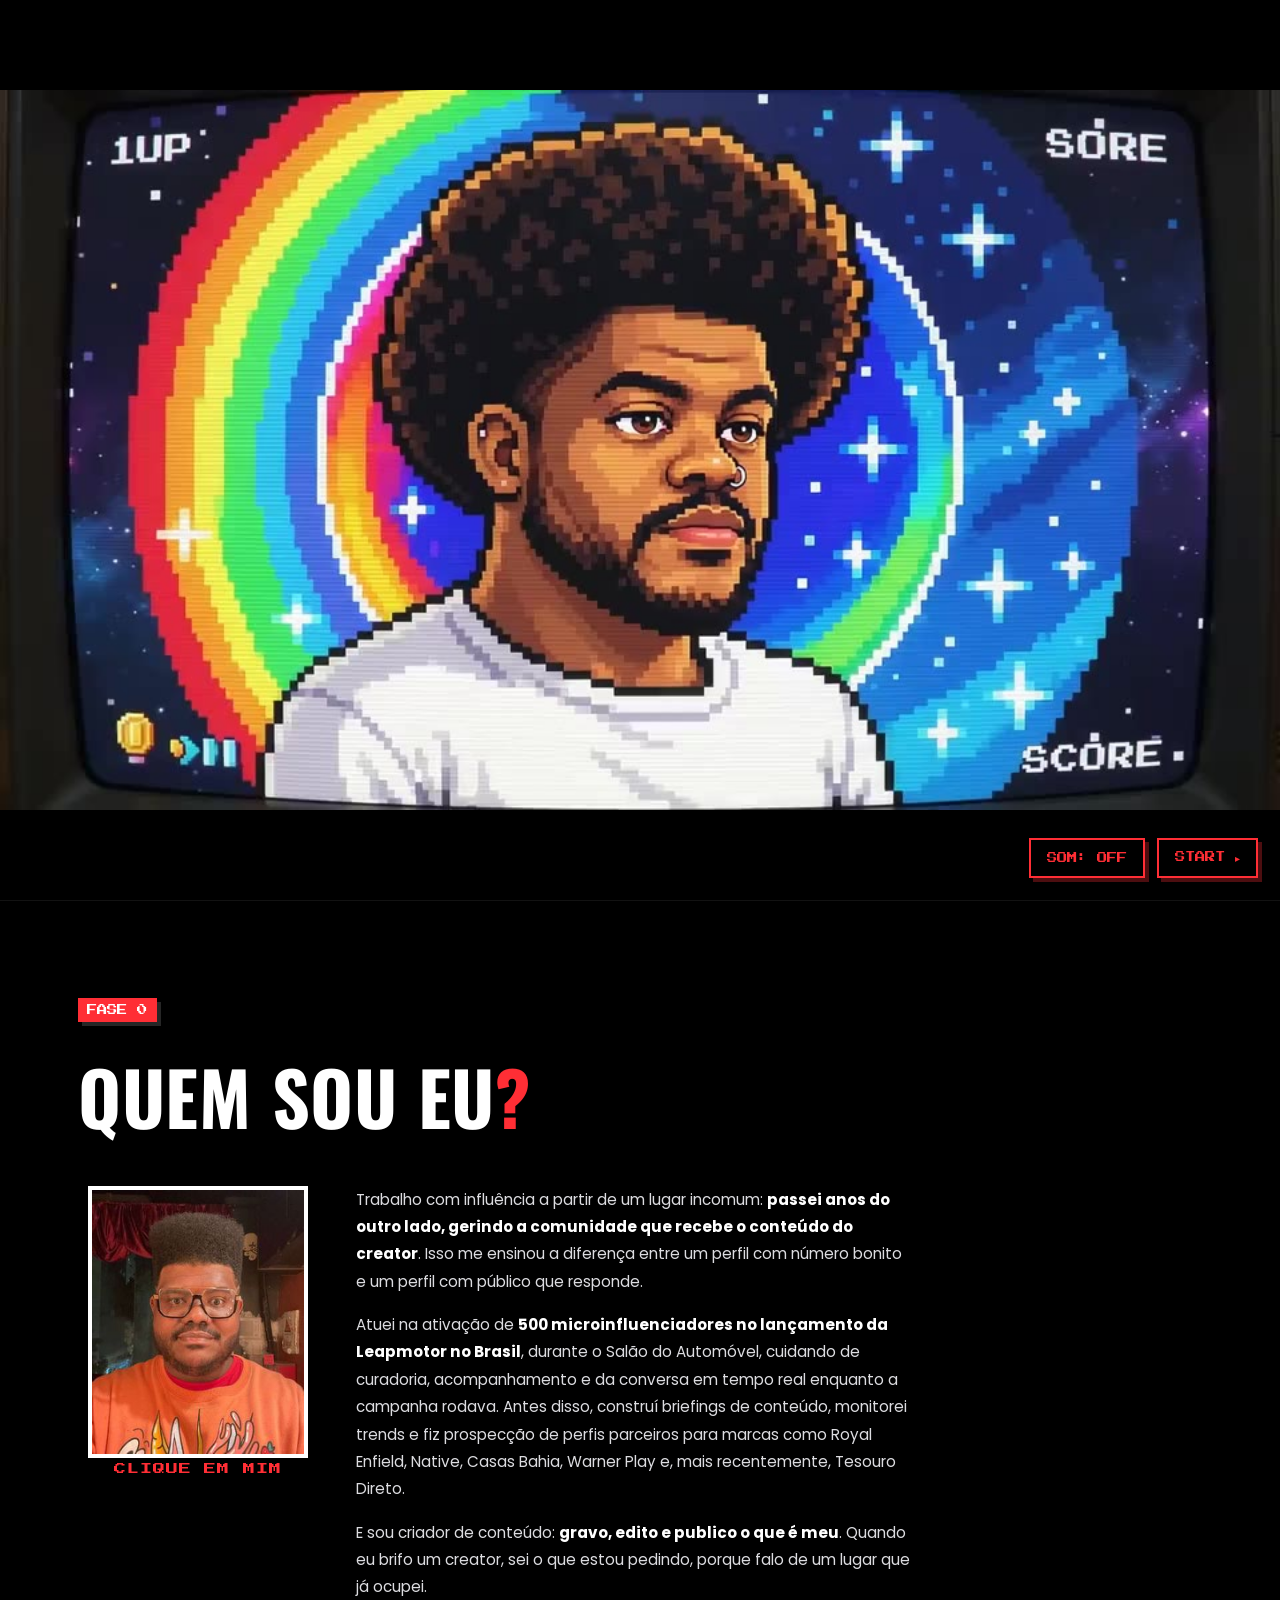
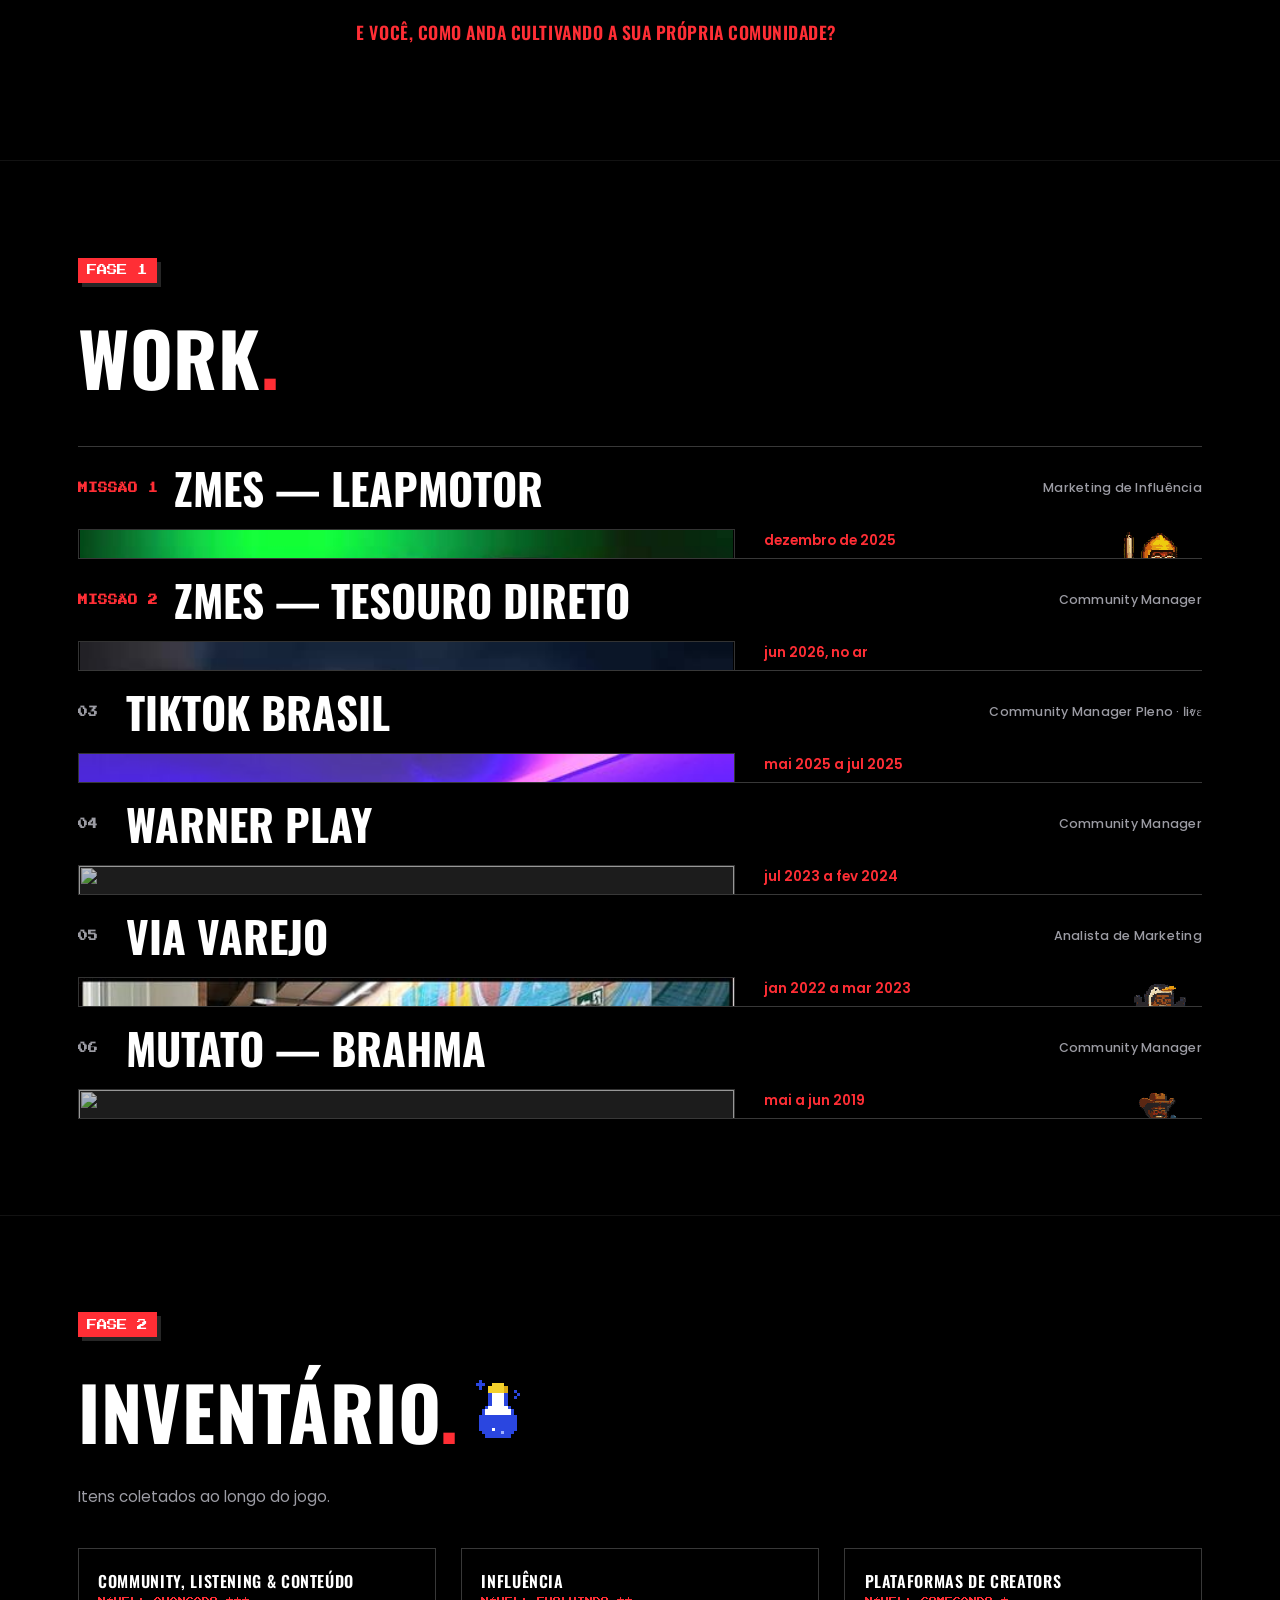
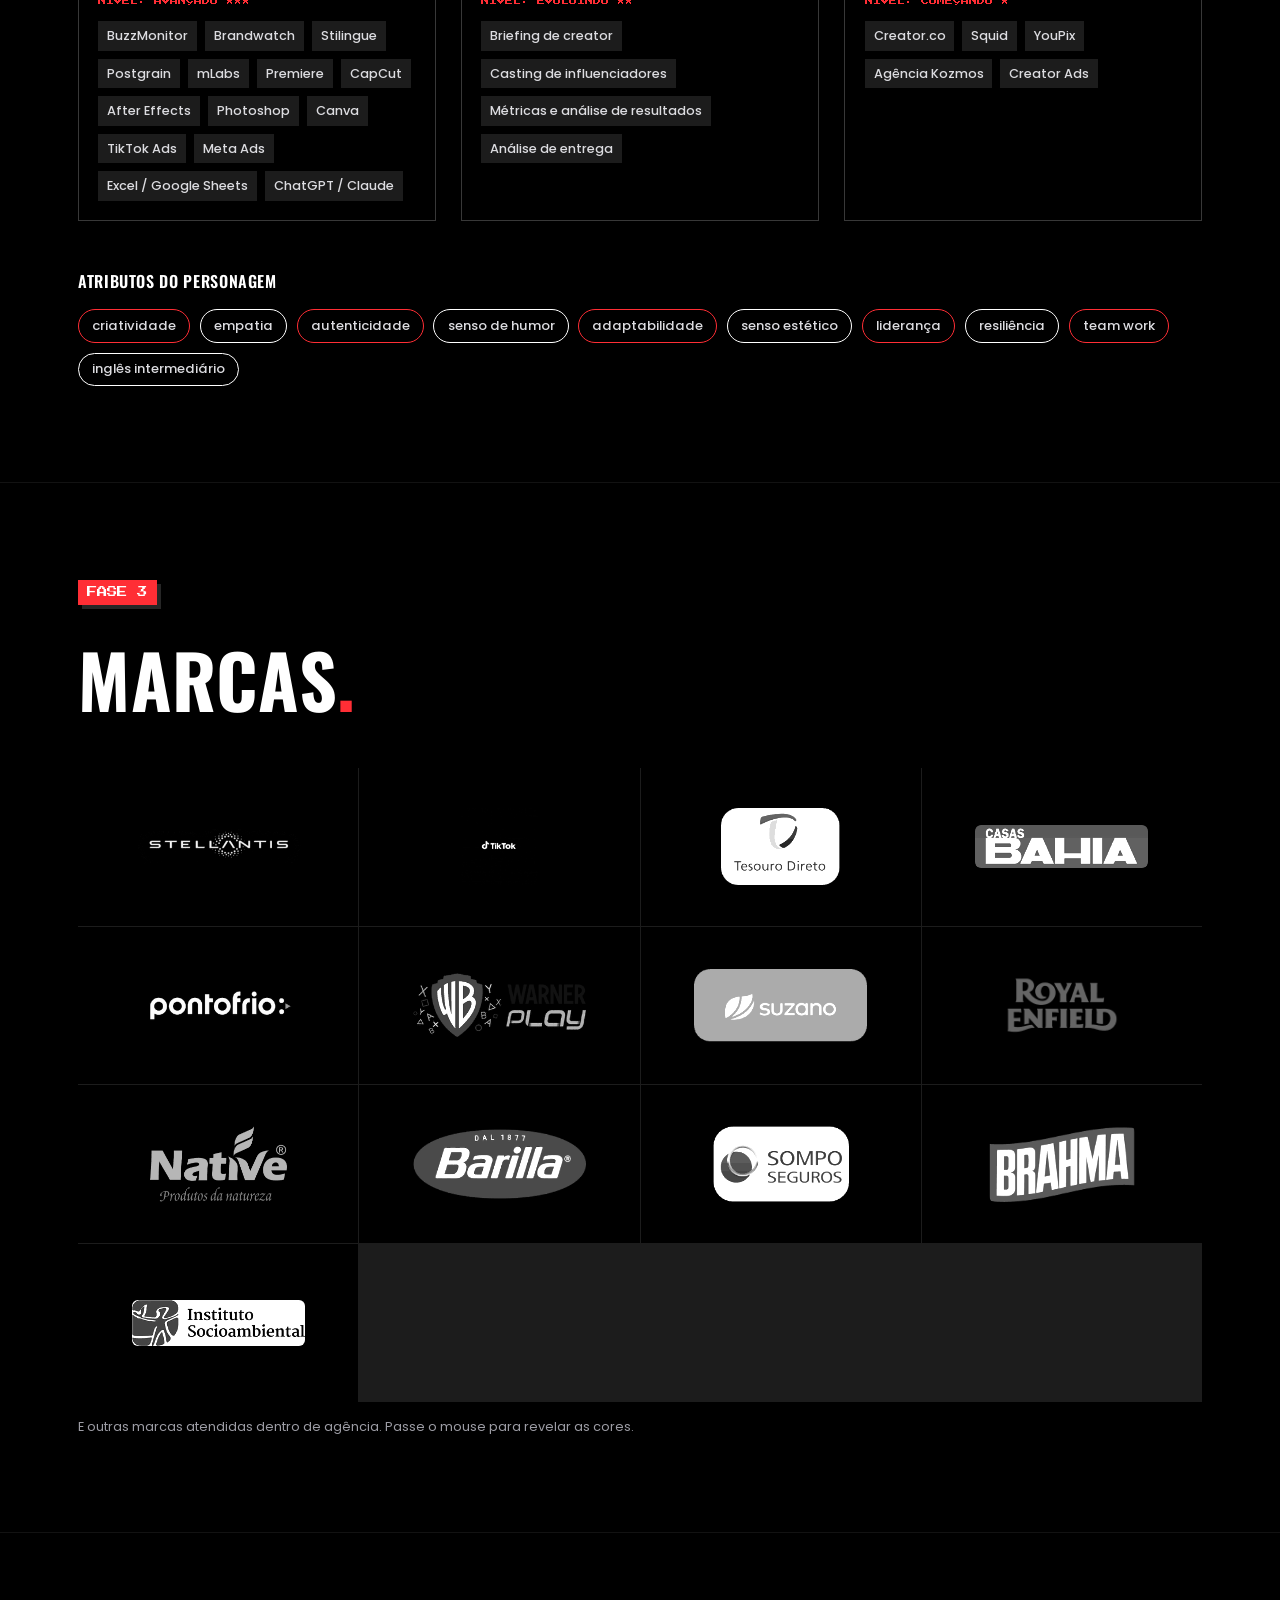
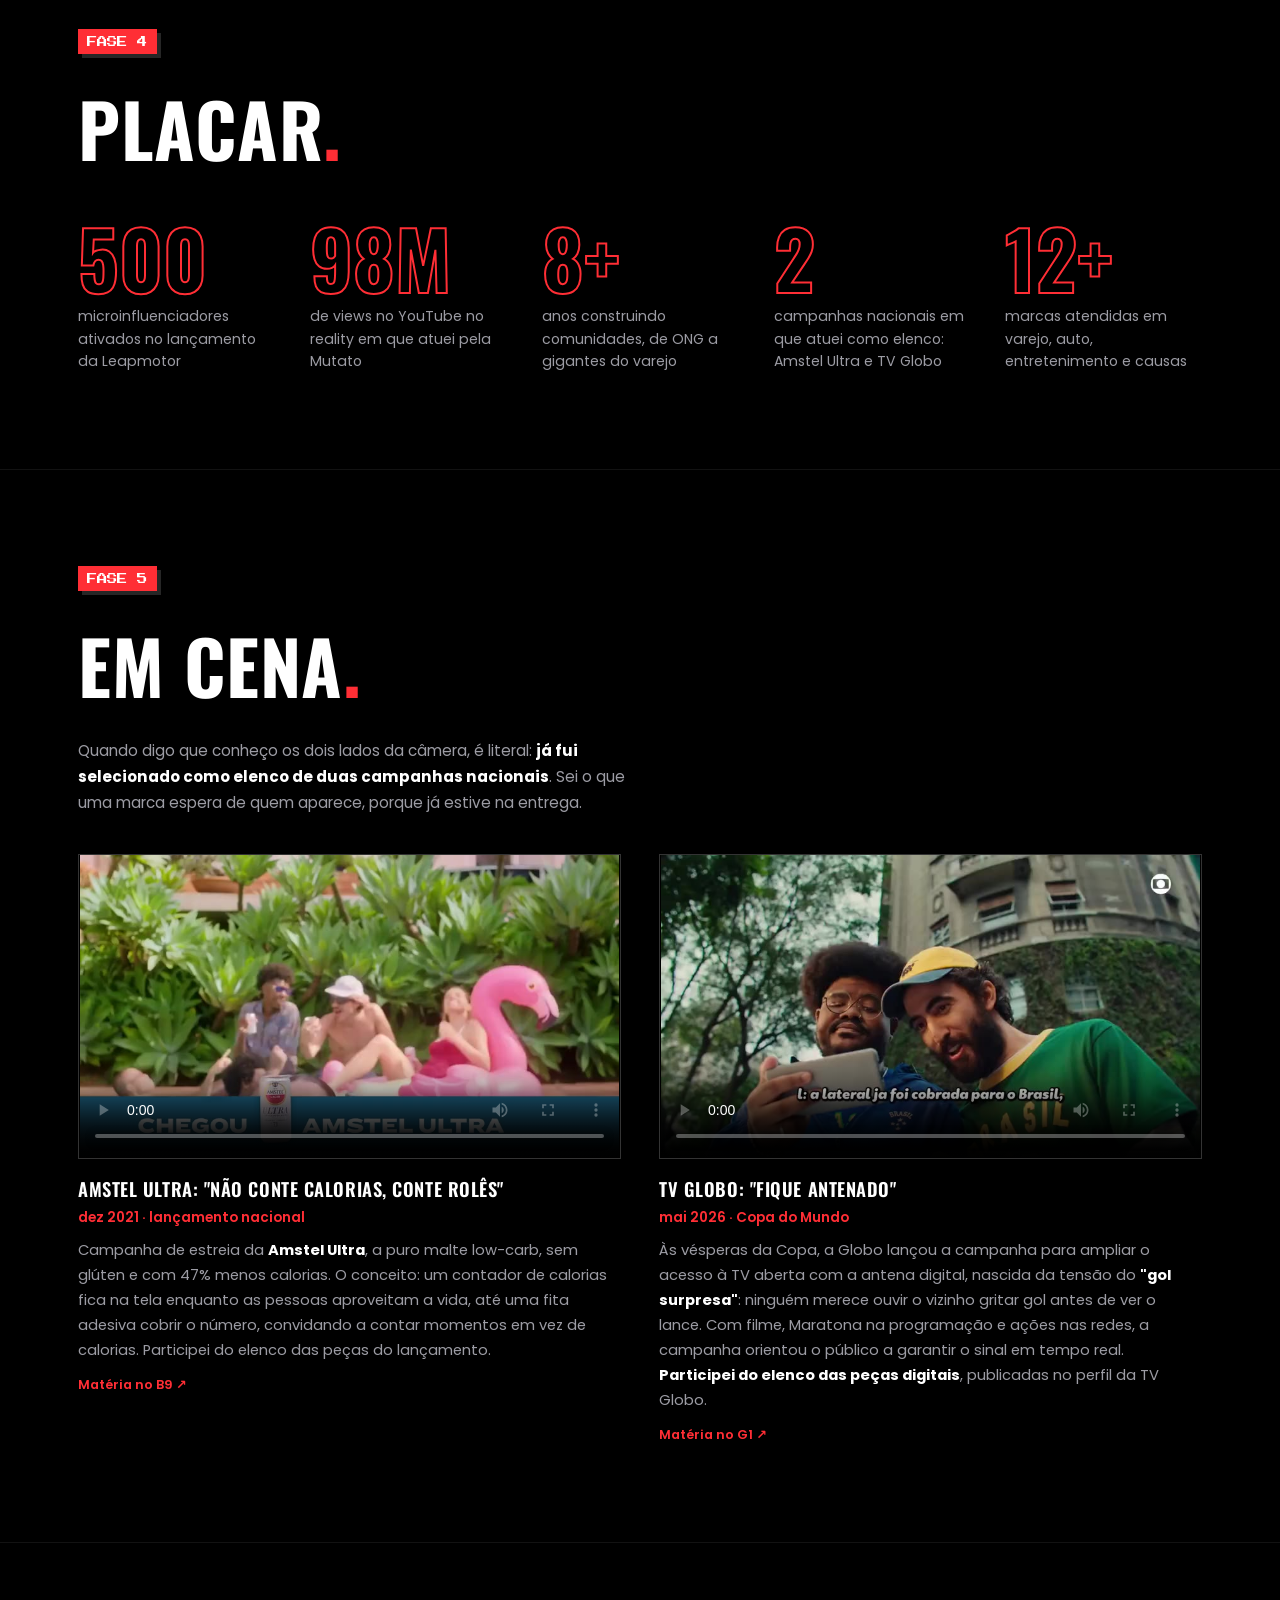
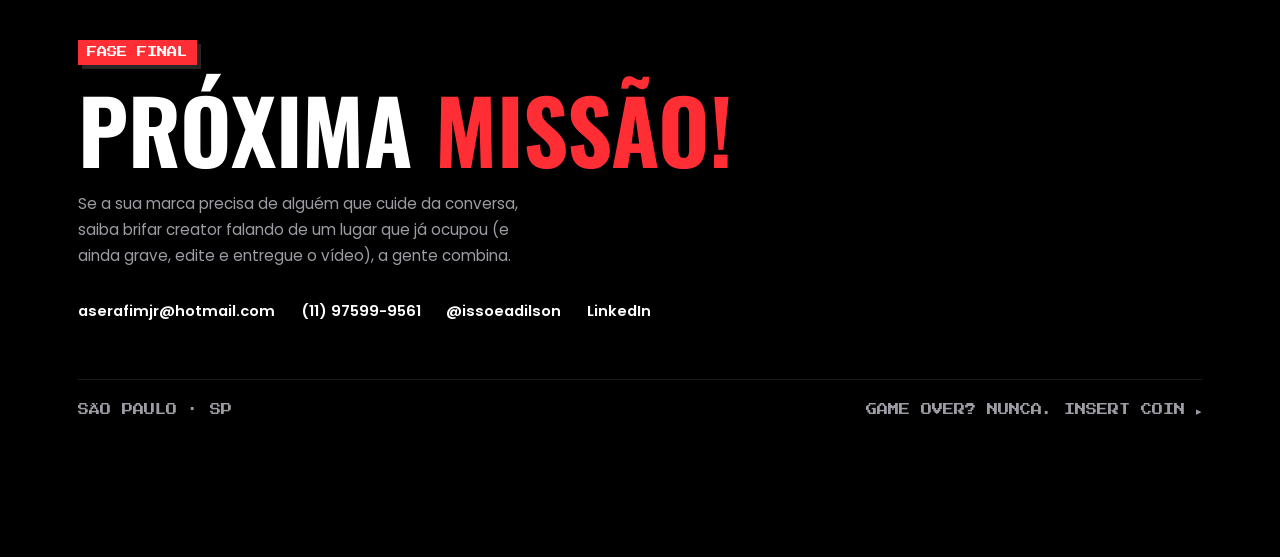
==== commit 24d29961: "Revert "Site arcade: nova abertura interativa no lugar do video" This reverts commit 11e81baae66fc85" ====
--- a/site-arcade/index.html
+++ b/site-arcade/index.html
@@ -54,135 +54,23 @@
   }
   a:focus-visible,button:focus-visible{outline:2px solid var(--vermelho);outline-offset:3px}
 
-  /* ---------- ABERTURA INTERATIVA ---------- */
-  /* Camada anterior ao portfolio. Comeca sobria, quebra, e entrega o
-     personagem do site para a pessoa mexer. Tudo isolado no prefixo #ab-. */
+  /* ---------- ABERTURA EM VÍDEO ---------- */
   #abertura{
     position:fixed;inset:0;z-index:100;
-    background:var(--preto);
+    background:#000;
     display:flex;align-items:center;justify-content:center;
-    overflow:hidden;
-    transition:opacity .45s ease;
-  }
-  #abertura.saindo{opacity:0;pointer-events:none}
-  #ab-palco{
-    position:relative;width:100%;height:100%;
-    display:flex;flex-direction:column;align-items:center;justify-content:center;
-    gap:.2rem;padding:1.2rem;
-  }
-
-  /* --- momento 1: so o nome --- */
-  #ab-marca{
-    font-family:'Oswald',sans-serif;font-weight:700;
-    font-size:clamp(2.1rem,7.5vw,4.6rem);
-    text-transform:uppercase;line-height:1;letter-spacing:.005em;
-    color:var(--branco);text-align:center;
-    opacity:0;transform:translateY(14px);
-    transition:opacity .7s ease,transform .7s cubic-bezier(.2,.8,.3,1);
-  }
-  #ab-marca i{font-style:normal;color:var(--vermelho)}
-  #ab-papel{
-    font-family:'Press Start 2P';font-size:clamp(.42rem,1.5vw,.62rem);
-    color:var(--cinza);letter-spacing:.06em;text-align:center;line-height:1.9;
-    margin-top:.9rem;opacity:0;transition:opacity .7s ease .25s;
-  }
-  #abertura.acordando #ab-marca{opacity:1;transform:none}
-  #abertura.acordando #ab-papel{opacity:1}
-
-  /* --- momento 2: a quebra --- */
-  @keyframes ab-glitch{
-    0%  {transform:none;filter:none}
-    18% {transform:translate3d(-7px,2px,0) scale(1.02);
-         filter:drop-shadow(5px 0 0 var(--vermelho)) drop-shadow(-5px 0 0 #00e5ff)}
-    34% {transform:translate3d(6px,-3px,0) scale(.99);
-         filter:drop-shadow(-7px 0 0 var(--vermelho)) drop-shadow(4px 0 0 #00e5ff)}
-    52% {transform:translate3d(-3px,1px,0) scale(1.06);filter:none}
-    70% {opacity:1;transform:translate3d(2px,0,0) scale(.94)}
-    100%{opacity:0;transform:scale(.7);filter:blur(6px)}
-  }
-  #abertura.virando #ab-marca,#abertura.virando #ab-papel{
-    animation:ab-glitch .62s steps(1,end) forwards;
-  }
-  #ab-flash{
-    position:absolute;inset:0;background:var(--vermelho);
-    opacity:0;pointer-events:none;mix-blend-mode:screen;
-  }
-  @keyframes ab-piscar{0%,100%{opacity:0}40%{opacity:.85}60%{opacity:.1}}
-  #abertura.virando #ab-flash{animation:ab-piscar .3s steps(2,end) .34s}
-
-  /* --- momento 3: o personagem --- */
-  #ab-figura{
-    position:absolute;left:50%;top:50%;
-    translate:-50% -50%;
-    display:flex;flex-direction:column;align-items:center;
-    opacity:0;scale:.55;
-    transition:opacity .4s ease,scale .75s cubic-bezier(.18,1.5,.4,1);
-  }
-  #abertura.brincando #ab-figura{opacity:1;scale:1}
-  #ab-boneco{
-    height:min(66vh,480px);width:auto;display:block;
-    image-rendering:pixelated;image-rendering:crisp-edges;
-    cursor:grab;touch-action:none;
-    filter:drop-shadow(0 22px 26px rgba(0,0,0,.75));
-  }
-  #ab-boneco.pegando{cursor:grabbing}
-  #ab-chao{
-    width:min(34vh,260px);height:14px;margin-top:-6px;
-    background:radial-gradient(ellipse at center,rgba(255,46,53,.32),transparent 70%);
-  }
-
-  /* --- dica discreta e chamada --- */
-  #ab-dica{
-    position:absolute;left:50%;translate:-50%;bottom:clamp(5.4rem,13vh,7.6rem);
-    font-family:'Press Start 2P';font-size:.55rem;color:var(--cinza);
-    letter-spacing:.3em;opacity:0;transition:opacity .6s ease;
-    pointer-events:none;white-space:nowrap;
-  }
-  #ab-dica.vendo{opacity:.85;animation:ab-respira 2.4s ease-in-out infinite}
-  @keyframes ab-respira{0%,100%{opacity:.35}50%{opacity:.9}}
-
-  #abertura .chamada-fim{
-    position:absolute;left:50%;translate:-50%;bottom:clamp(2rem,6vh,3.4rem);
-    opacity:0;transform:translateY(10px);pointer-events:none;
-    transition:opacity .5s ease,transform .5s ease;
-  }
-  #abertura.brincando .chamada-fim{opacity:1;transform:none;pointer-events:auto}
+    transition:transform .7s cubic-bezier(.7,0,.3,1);
+  }
+  #abertura.saindo{transform:translateY(-100%)}
+  #abertura video{width:100%;height:100%;object-fit:contain;display:block}
+  #abertura .botoes{position:absolute;bottom:1.4rem;right:1.4rem;display:flex;gap:.7rem}
   #abertura button{
     background:var(--preto);border:2px solid var(--vermelho);color:var(--vermelho);
-    font-family:'Press Start 2P';font-size:.72rem;
-    padding:.95rem 1.35rem;cursor:pointer;
-    box-shadow:5px 5px 0 rgba(255,46,53,.3);
-    transition:background .15s,color .15s,transform .15s;
-  }
-  #abertura button:hover,#abertura button:focus-visible{
-    background:var(--vermelho);color:var(--branco);transform:translate(-1px,-1px);
-  }
-  /* o pular fica discreto: precisa estar la, sem disputar atencao.
-     O seletor repete o #abertura so para vencer a regra dos botoes acima. */
-  #abertura #ab-pular{
-    position:absolute;top:1rem;right:1rem;
-    background:none;border:1px solid rgba(255,255,255,.2);color:var(--cinza);
-    font-size:.5rem;letter-spacing:.08em;opacity:.65;
-    padding:.55rem .75rem;box-shadow:none;
-  }
-  #abertura #ab-pular:hover,#abertura #ab-pular:focus-visible{
-    background:none;border-color:var(--vermelho);color:var(--vermelho);
-    opacity:1;transform:none;
-  }
-  @media (max-width:520px){
-    #ab-boneco{height:min(52vh,370px)}
-    #ab-dica{font-size:.46rem;letter-spacing:.24em}
-    #abertura button{font-size:.62rem;padding:.8rem 1.1rem}
-  }
-
-  /* quem pede menos movimento recebe a cena parada, com a entrada pronta */
-  @media (prefers-reduced-motion:reduce){
-    #abertura,#ab-marca,#ab-papel,#ab-figura,#ab-dica,#abertura .chamada-fim{
-      transition:none!important;animation:none!important;
-    }
-    #ab-figura{opacity:1;scale:1}
-    #abertura .chamada-fim{opacity:1;transform:none;pointer-events:auto}
-  }
+    font-family:'Press Start 2P';font-size:.65rem;
+    padding:.75rem 1rem;cursor:pointer;
+    box-shadow:4px 4px 0 rgba(255,46,53,.3);
+  }
+  #abertura button:hover{background:var(--vermelho);color:var(--branco)}
 
   /* ---------- HUD ---------- */
   #hud{
@@ -579,27 +467,12 @@
 </head>
 <body>
 
-<!-- ============ ABERTURA INTERATIVA ============ -->
-<div id="abertura" role="dialog" aria-modal="true" aria-label="Abertura do portfólio">
-  <div id="ab-palco">
-    <div id="ab-flash" aria-hidden="true"></div>
-
-    <p id="ab-marca">Adilson Serafim Jr<i>.</i></p>
-    <p id="ab-papel">MARKETING DE INFLUÊNCIA &amp; COMMUNITY</p>
-
-    <div id="ab-figura">
-      <canvas id="ab-boneco" width="214" height="204"
-              aria-label="Personagem do portfólio. Arraste para deformar."
-              role="img"></canvas>
-      <div id="ab-chao" aria-hidden="true"></div>
-    </div>
-
-    <p id="ab-dica">· · ·</p>
-
-    <div class="chamada-fim">
-      <button id="btn-pular" type="button">ENTRAR ▸</button>
-    </div>
-    <button id="ab-pular" type="button">PULAR INTRO</button>
+<!-- ============ ABERTURA ============ -->
+<div id="abertura" role="presentation">
+  <video id="video-abertura" autoplay muted playsinline preload="auto" poster="posters/01-video.jpg" src="videos/01-video.mp4"></video>
+  <div class="botoes">
+    <button id="btn-som-abertura" type="button">SOM: OFF</button>
+    <button id="btn-pular" type="button">START ▸</button>
   </div>
 </div>
 
@@ -968,247 +841,39 @@
 </footer>
 
 <script>
-  // ===== ABERTURA INTERATIVA =====
-  // Camada anterior ao portfolio, isolada: nao toca em nada do site.
-  // Ideia: comecar sobrio, quebrar a linguagem e entregar o personagem
-  // para a pessoa puxar. A deformacao e feita pixel a pixel num canvas
-  // do tamanho do sprite (146x160) e ampliado pelo CSS, entao continua
-  // barato e continua parecendo pixel art.
+  // ===== ABERTURA EM VÍDEO =====
   (function(){
-    var tela = document.getElementById('abertura');
-    if(!tela) return;
-    var palco   = document.getElementById('ab-palco');
-    var cv      = document.getElementById('ab-boneco');
-    var dica    = document.getElementById('ab-dica');
-    var btnEntrar = document.getElementById('btn-pular');
-    var btnPular  = document.getElementById('ab-pular');
-    var ctx = cv.getContext('2d', { willReadFrequently: true });
-
-    var LARG = cv.width, ALT = cv.height;
-    var OFX = 34, OFY = 34;               // folga: o sprite (146x160) fica centrado,
-    var PES = OFY + 160;                  // e sobra margem para a deformacao esticar
-    var MENOS_MOVIMENTO = window.matchMedia('(prefers-reduced-motion: reduce)').matches;
-    var GUARDA = 'portfolio_intro_seen';
-    var jaViu = false;
-    try{ jaViu = localStorage.getItem(GUARDA) === '1'; }catch(e){}
-
-    // ---- olhos: os brancos do sprite, medidos no proprio arquivo
-    var OLHOS = [ {x:OFX+64, y:OFY+45, l:2, a:6}, {x:OFX+89, y:OFY+45, l:3, a:6} ];
-    var PUPILA = [26, 18, 16];            // marrom escuro, no tom do desenho
-
-    // ---- estado
-    var fase = 'inicial';
-    var quadros = [], base = null, trab = null, saida = null;
-    var pegou = false, ancora = {x:0, y:0}, peso = null;
-    var desl = {x:0, y:0}, vel = {x:0, y:0}, alvo = {x:0, y:0};
-    var olhar = {x:0, y:0}, olharAlvo = {x:0, y:0};
-    var piscarAte = 0, proximoPiscar = 0;
-    var ultimoToque = 0, mexeu = false, laco = 0;
+    var abertura = document.getElementById('abertura');
+    var video = document.getElementById('video-abertura');
+    var btnPular = document.getElementById('btn-pular');
+    var btnSom = document.getElementById('btn-som-abertura');
+    var reduzMovimento = window.matchMedia('(prefers-reduced-motion: reduce)').matches;
 
     function encerrar(){
-      if(fase === 'saindo') return;
-      fase = 'saindo';
-      try{ localStorage.setItem(GUARDA, '1'); }catch(e){}
-      cancelAnimationFrame(laco);
-      tela.classList.add('saindo');
+      abertura.classList.add('saindo');
+      try{ video.pause(); }catch(e){}
+      setTimeout(function(){ abertura.remove(); }, 750);
       document.body.style.overflow = '';
-      setTimeout(function(){ if(tela.parentNode) tela.remove(); }, 500);
     }
-    btnEntrar.addEventListener('click', encerrar);
+
+    // acessibilidade: sem autoplay pra quem prefere menos movimento
+    if(reduzMovimento){ abertura.remove(); return; }
+
+    document.body.style.overflow = 'hidden';
     btnPular.addEventListener('click', encerrar);
-    document.addEventListener('keydown', function(e){
-      if(fase !== 'saindo' && (e.key === 'Escape' || e.key === 'Enter')) encerrar();
+    video.addEventListener('ended', encerrar);
+
+    // navegadores só permitem autoplay sem som; botão libera o áudio
+    btnSom.addEventListener('click', function(){
+      video.muted = !video.muted;
+      btnSom.textContent = video.muted ? 'SOM: OFF' : 'SOM: ON';
+      if(video.paused) video.play().catch(function(){});
     });
 
-    document.body.style.overflow = 'hidden';
-
-    // ---- carrega o ciclo "parado" do proprio site e guarda os pixels
-    var N = 10, prontos = 0;
-    for(var i = 0; i < N; i++) (function(k){
-      var im = new Image();
-      im.onload = function(){
-        ctx.clearRect(0, 0, LARG, ALT);
-        ctx.drawImage(im, OFX, OFY);
-        quadros[k] = ctx.getImageData(0, 0, LARG, ALT);
-        if(++prontos === N) comecar();
-      };
-      im.onerror = function(){ if(++prontos === N) comecar(); };
-      // na versao offline os sprites viram data: URI numa tabela global
-      im.src = (window.SPRITES_EMBUTIDOS || {})['parado/' + k]
-            || ('sprites/parado/' + (k < 10 ? '0' : '') + k + '.png');
-    })(i);
-    setTimeout(function(){ if(fase === 'inicial' && !quadros[0]) encerrar(); }, 6000);
-
-    function comecar(){
-      if(!quadros[0]) return encerrar();      // sem sprite nao ha abertura
-      trab  = ctx.createImageData(LARG, ALT);
-      saida = ctx.createImageData(LARG, ALT);
-      pesar(LARG / 2, OFY + 52);              // peso inicial: a cabeca
-
-      if(MENOS_MOVIMENTO){                    // cena parada, entrada pronta
-        fase = 'brincando';
-        tela.classList.add('brincando');
-        desenhar(0);
-        return;
-      }
-      var lento = !jaViu;                     // quem ja viu pula a espera
-      tela.classList.add('acordando');
-      setTimeout(function(){
-        tela.classList.add('virando');
-        fase = 'virando';
-        setTimeout(function(){
-          tela.classList.remove('acordando', 'virando');
-          tela.classList.add('brincando');
-          fase = 'brincando';
-          ultimoToque = performance.now();
-          laco = requestAnimationFrame(animar);
-        }, lento ? 620 : 420);
-      }, lento ? 1500 : 320);
-    }
-
-    // ---- pesos da deformacao
-    // Duas coisas ao mesmo tempo: a influencia cai rapido a partir do ponto
-    // agarrado (por isso puxar a cabeca nao arrasta o corpo inteiro) e os pes
-    // ficam pregados no chao, o que da a sensacao de borracha esticando em vez
-    // de boneco deslizando.
-    function pesar(ax, ay){
-      ancora.x = ax; ancora.y = ay;
-      if(!peso) peso = new Float32Array(LARG * ALT);
-      var sigma = 23, dois = 2 * sigma * sigma, p = 0;
-      for(var y = 0; y < ALT; y++){
-        var pe = Math.min(1, Math.max(0, (PES - y) / 30));   // 0 nos pes
-        for(var x = 0; x < LARG; x++, p++){
-          var dx = x - ax, dy = y - ay;
-          peso[p] = Math.exp(-(dx * dx + dy * dy) / dois) * pe;
-        }
-      }
-    }
-
-    // ---- um quadro: sprite -> pupilas -> deformacao -> tela
-    function desenhar(t){
-      var q = quadros[Math.floor(t / 190) % N] || quadros[0];
-      base = q.data;
-      trab.data.set(base);
-      pintarOlhos(trab.data, t);
-
-      var d = saida.data, s = trab.data;
-      var dx = desl.x, dy = desl.y;
-      if(Math.abs(dx) < 0.05 && Math.abs(dy) < 0.05){
-        d.set(s);                              // em repouso nao ha o que torcer
-      } else {
-        var p = 0;
-        for(var y = 0; y < ALT; y++){
-          for(var x = 0; x < LARG; x++, p++){
-            var w = peso[p];
-            var sx = (x - dx * w + 0.5) | 0, sy = (y - dy * w + 0.5) | 0;
-            var o = p * 4;
-            if(sx < 0 || sy < 0 || sx >= LARG || sy >= ALT){ d[o+3] = 0; continue; }
-            var i2 = (sy * LARG + sx) * 4;
-            d[o]   = s[i2];   d[o+1] = s[i2+1];
-            d[o+2] = s[i2+2]; d[o+3] = s[i2+3];
-          }
-        }
-      }
-      ctx.putImageData(saida, 0, 0);
-    }
-
-    function pintarOlhos(px, t){
-      var fechado = t < piscarAte;
-      for(var e = 0; e < 2; e++){
-        var o = OLHOS[e];
-        if(fechado){                            // piscada: fecha a fenda
-          for(var y = o.y; y < o.y + o.a; y++)
-            for(var x = o.x; x < o.x + o.l; x++) escrever(px, x, y, [92, 58, 40]);
-          continue;
-        }
-        // pupila de 2px anda dentro do branco, seguindo o ponteiro
-        var px0 = o.x + Math.round(olhar.x * (o.l - 2) / 2 + (o.l - 2) / 2);
-        var py0 = o.y + 1 + Math.round(olhar.y * 1.4 + 1.4);
-        for(var yy = 0; yy < 3; yy++)
-          for(var xx = 0; xx < 2; xx++)
-            escrever(px, px0 + xx, py0 + yy, PUPILA);
-      }
-    }
-    function escrever(px, x, y, c){
-      if(x < 0 || y < 0 || x >= LARG || y >= ALT) return;
-      var i = (y * LARG + x) * 4;
-      if(px[i+3] < 40) return;                  // nao pinta fora do desenho
-      px[i] = c[0]; px[i+1] = c[1]; px[i+2] = c[2];
-    }
-
-    // ---- o laco
-    function animar(t){
-      if(fase === 'saindo') return;
-      if(!pegou){                               // volta com mola e ultrapassagem
-        vel.x += (alvo.x - desl.x) * 0.22; vel.y += (alvo.y - desl.y) * 0.22;
-        vel.x *= 0.78; vel.y *= 0.78;
-      } else {
-        vel.x = (alvo.x - desl.x) * 0.5; vel.y = (alvo.y - desl.y) * 0.5;
-      }
-      desl.x += vel.x; desl.y += vel.y;
-
-      olhar.x += (olharAlvo.x - olhar.x) * 0.12;
-      olhar.y += (olharAlvo.y - olhar.y) * 0.12;
-
-      if(t > proximoPiscar){                    // piscada rara, curta
-        piscarAte = t + 110;
-        proximoPiscar = t + 2600 + Math.random() * 4200;
-      }
-      if(!mexeu && t - ultimoToque > 3800) dica.classList.add('vendo');
-
-      desenhar(t);
-      laco = requestAnimationFrame(animar);
-    }
-
-    // ---- ponteiro: olhar, agarrar, puxar, soltar
-    function local(ev){
-      var r = cv.getBoundingClientRect();
-      return { x: (ev.clientX - r.left) / r.width * LARG,
-               y: (ev.clientY - r.top) / r.height * ALT, r: r };
-    }
-    window.addEventListener('pointermove', function(ev){
-      if(fase === 'saindo') return;
-      var r = cv.getBoundingClientRect();
-      var cxp = r.left + r.width / 2, cyp = r.top + r.height * 0.3;
-      var lim = Math.max(240, r.width * 1.6);
-      olharAlvo.x = Math.max(-1, Math.min(1, (ev.clientX - cxp) / lim));
-      olharAlvo.y = Math.max(-1, Math.min(1, (ev.clientY - cyp) / lim));
-      if(pegou){
-        var p = local(ev);
-        var mx = p.x - ancora.x, my = p.y - ancora.y;
-        var d = Math.hypot(mx, my), MAX = 46;   // resistencia: nao estica sem fim
-        if(d > MAX){ var f = MAX / d * (1 + Math.log(d / MAX) * 0.42); mx *= f; my *= f; }
-        alvo.x = mx; alvo.y = my;
-      }
-    }, { passive: true });
-
-    cv.addEventListener('pointerdown', function(ev){
-      if(fase !== 'brincando') return;
-      var p = local(ev);
-      if(p.x < 0 || p.y < 0 || p.x >= LARG || p.y >= ALT) return;
-      var i = ((p.y | 0) * LARG + (p.x | 0)) * 4 + 3;
-      if(!quadros[0] || quadros[0].data[i] < 40) return;   // so no desenho
-      pegou = true; mexeu = true;
-      dica.classList.remove('vendo');
-      cv.classList.add('pegando');
-      cv.setPointerCapture(ev.pointerId);
-      pesar(p.x, p.y);
-      ev.preventDefault();
-    });
-    function soltar(){
-      if(!pegou) return;
-      pegou = false;
-      cv.classList.remove('pegando');
-      alvo.x = 0; alvo.y = 0;
-      vel.x *= 0.55; vel.y *= 0.55;             // um empurrao no retorno
-    }
-    cv.addEventListener('pointerup', soltar);
-    cv.addEventListener('pointercancel', soltar);
-    cv.addEventListener('lostpointercapture', soltar);
-    // um toque simples tambem acorda o personagem, sem arrastar
-    cv.addEventListener('click', function(){
-      if(fase !== 'brincando' || mexeu) return;
-      alvo.y = -16; setTimeout(function(){ alvo.y = 0; }, 130);
+    // se o autoplay for bloqueado, um toque no vídeo dá o play
+    video.play().catch(function(){});
+    video.addEventListener('click', function(){
+      if(video.paused) video.play().catch(function(){});
     });
   })();
 
